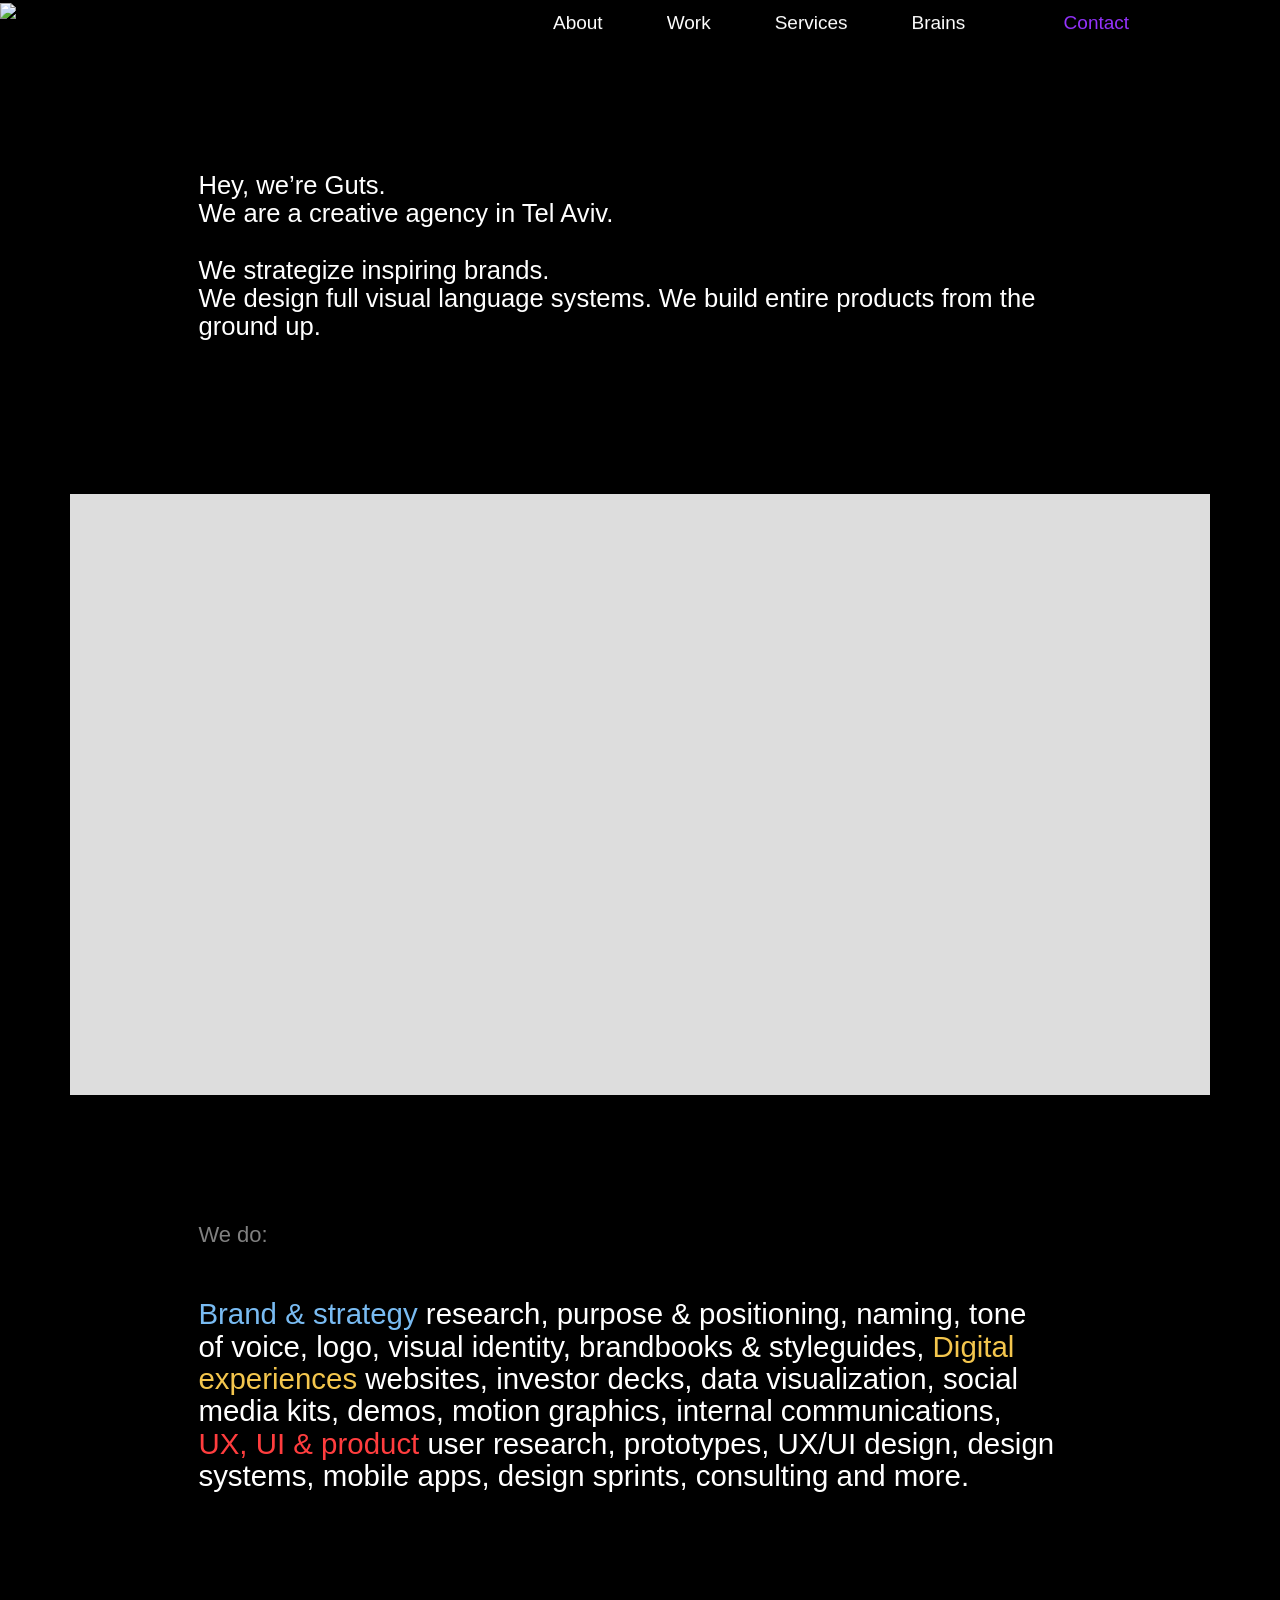
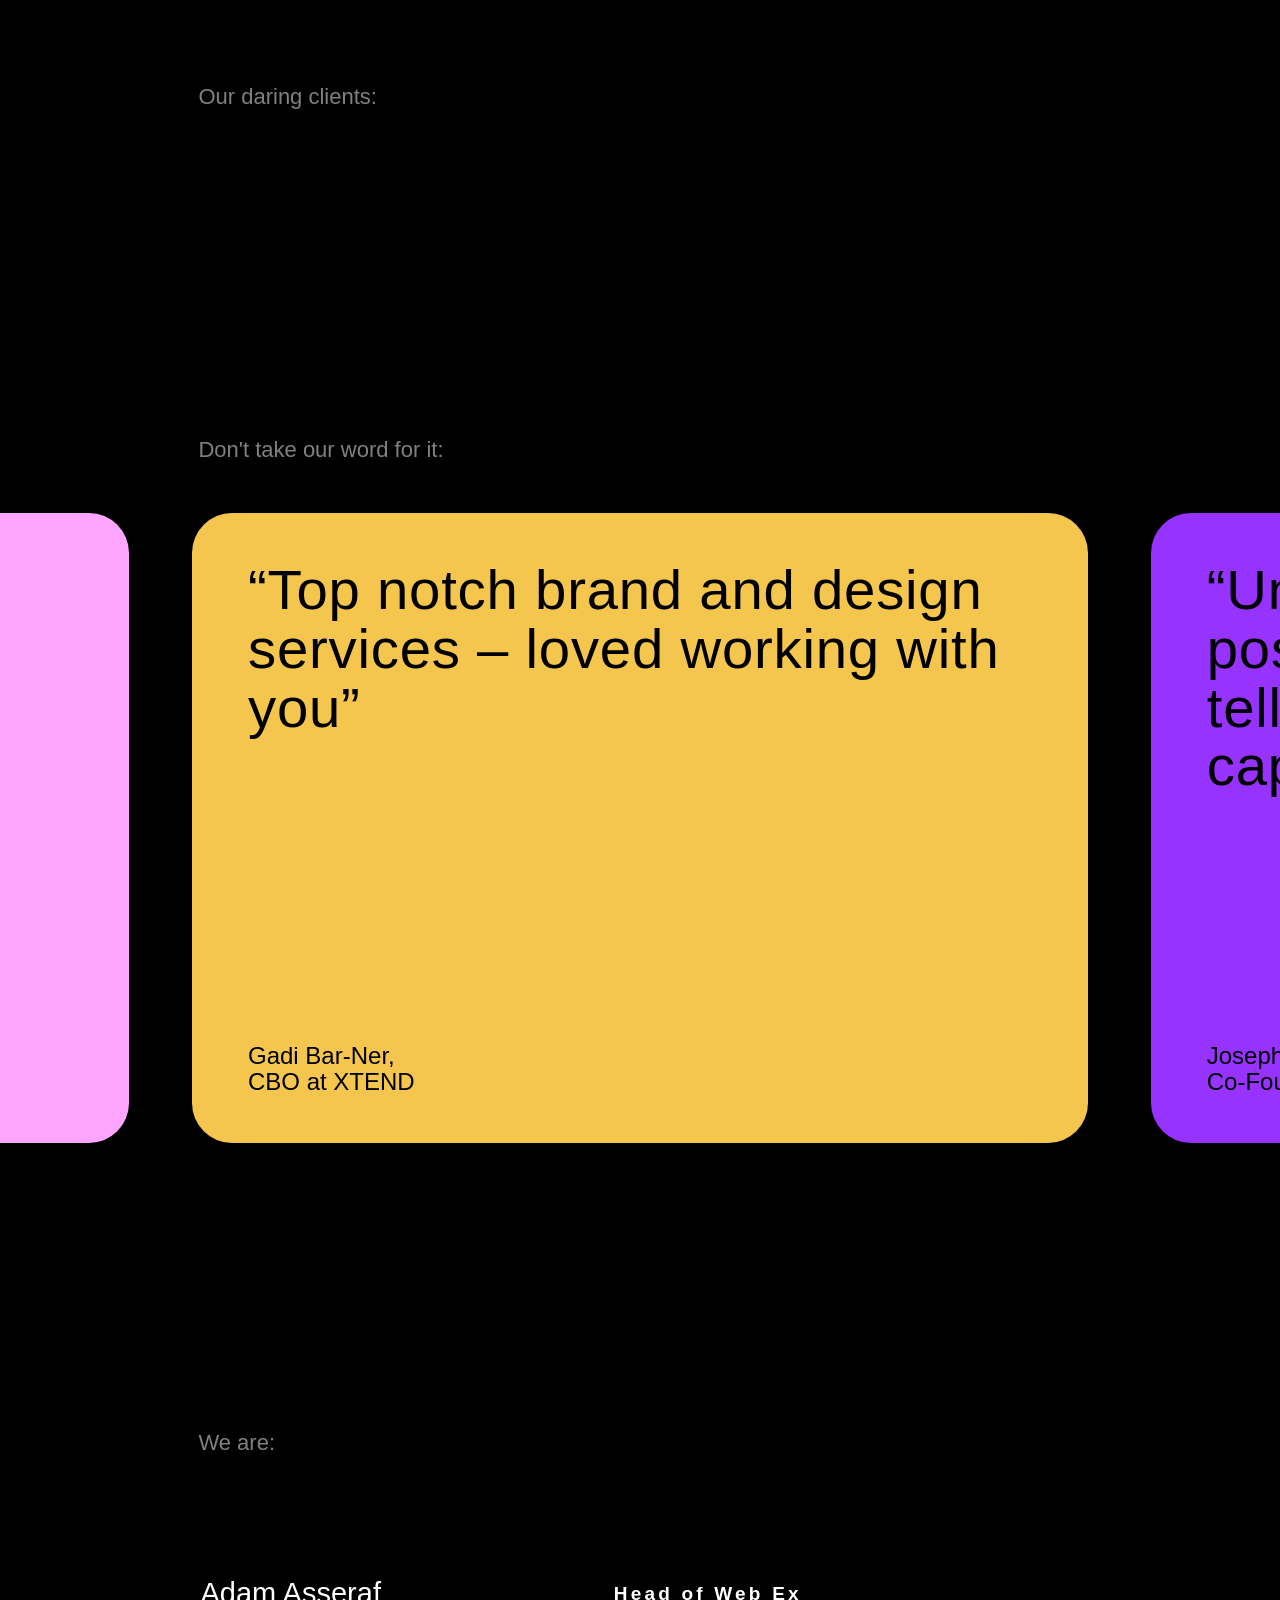
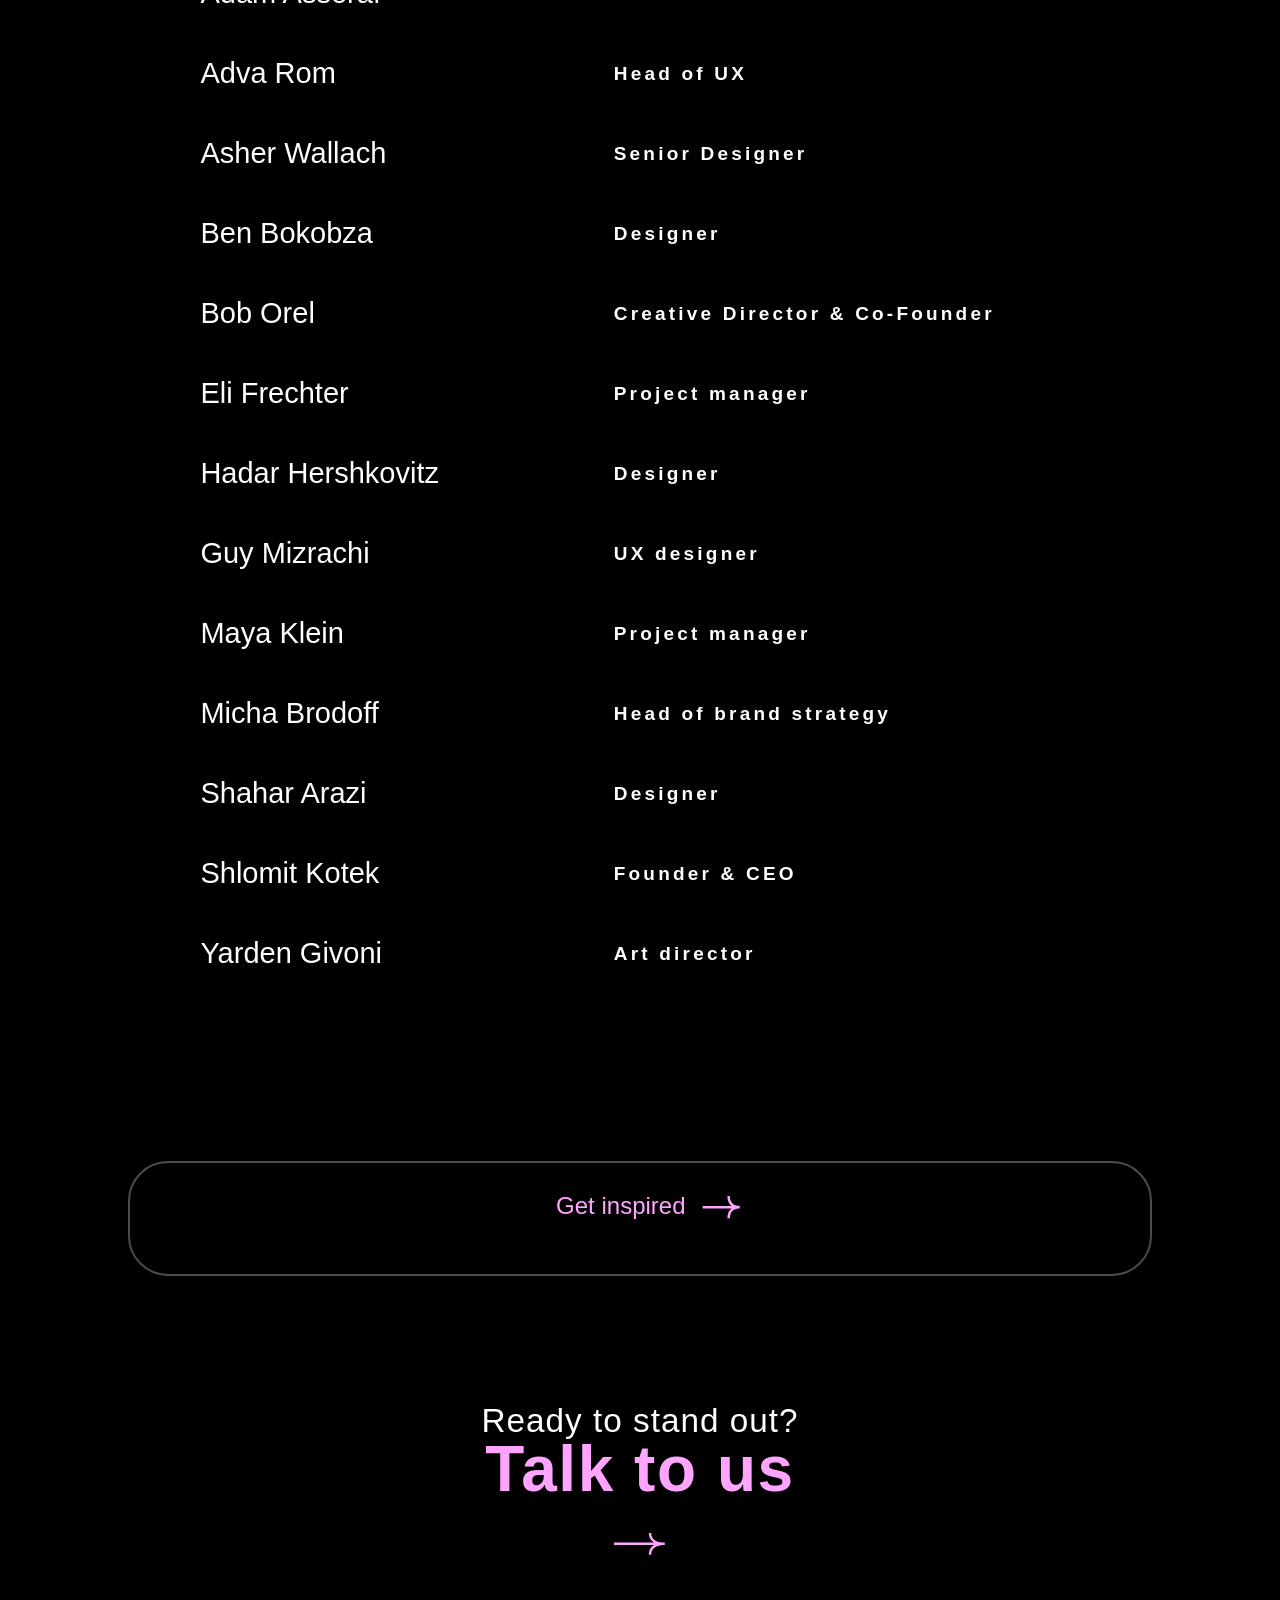
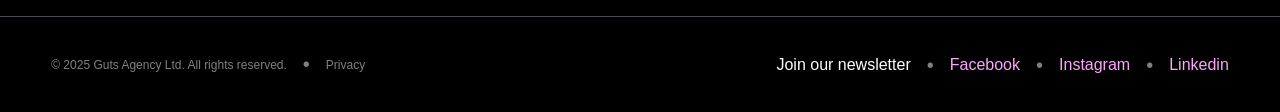
==== about.html @ 6144b33c "أضفت ملفات HTML و CSS و JS الأساسية للموقع" ====
<!DOCTYPE html>
<html data-wf-domain="www.guts.agency" data-wf-page="63ac3777ce1c7d74a1efc316" data-wf-site="6285e77eaf03d3b5e63ee110">

<head>
  <meta charset="utf-8" />
  <title>Guts Agency | Our branding &amp; product skills</title>
  <meta
    content="Guts Agency was founded by Shlomit Kotek &amp; Bob Orel. We do brand strategy, visual identity, graphic design, UX/UI, websites, investor decks, naming, logos, and more."
    name="description" />
  <meta content="Guts Agency | Our branding &amp; product skills" property="og:title" />
  <meta
    content="Guts Agency was founded by Shlomit Kotek &amp; Bob Orel. We do brand strategy, visual identity, graphic design, UX/UI, websites, investor decks, naming, logos, and more."
    property="og:description" />
  <meta content="Guts Agency | Our branding &amp; product skills" property="twitter:title" />
  <meta
    content="Guts Agency was founded by Shlomit Kotek &amp; Bob Orel. We do brand strategy, visual identity, graphic design, UX/UI, websites, investor decks, naming, logos, and more."
    property="twitter:description" />
  <meta property="og:type" content="website" />
  <meta content="summary_large_image" name="twitter:card" />
  <meta content="width=device-width, initial-scale=1" name="viewport" />
  <meta content="google-site-verification=HWVooDRcCNXspdH5aUqvcR4MSFHI0IQrtNhfMqhxkMk"
    name="google-site-verification" />
  <meta content="Webflow" name="generator" />
  <link href="assets/css/guts-agency.webflow.shared.c053893ec.css" rel="stylesheet" type="text/css" />
  <style>
    @media (min-width:992px) {
      html.w-mod-js:not(.w-mod-ix) [data-w-id="b64f67e8-8aef-bf78-3782-2af81ff09d81"] {
        opacity: 0;
      }

      html.w-mod-js:not(.w-mod-ix) [data-w-id="0bf44923-1ff8-caad-f2f1-6db0cecbb266"] {
        opacity: 0;
      }

      html.w-mod-js:not(.w-mod-ix) [data-w-id="3a21d0fc-ad48-50e2-5a0d-b1d0a81582a9"] {
        opacity: 0;
      }

      html.w-mod-js:not(.w-mod-ix) [data-w-id="e46388bc-1ee9-0a05-a7a6-4488084aff33"] {
        opacity: 0;
      }

      html.w-mod-js:not(.w-mod-ix) [data-w-id="7fff1606-9bbc-39aa-837b-bcf417070d50"] {
        opacity: 0;
      }

      html.w-mod-js:not(.w-mod-ix) [data-w-id="39eaf38e-c554-7699-cbc5-e29e7febc428"] {
        opacity: 0;
      }

      html.w-mod-js:not(.w-mod-ix) [data-w-id="0399915d-8389-1ffd-1cc5-a1ac66d5bed4"] {
        opacity: 0;
      }

      html.w-mod-js:not(.w-mod-ix) [data-w-id="005531f6-ee7d-a9e7-7387-6016adc3a499"] {
        opacity: 0;
      }

      html.w-mod-js:not(.w-mod-ix) [data-w-id="b507262d-a40e-bea7-a5b6-62deecb4f7c1"] {
        opacity: 0;
      }

      html.w-mod-js:not(.w-mod-ix) [data-w-id="c55a33fe-8b2d-8f51-46c6-23073caecb16"] {
        opacity: 0;
      }

      html.w-mod-js:not(.w-mod-ix) [data-w-id="e6cc1389-200b-cc03-6739-4efbc44b625b"] {
        opacity: 0;
      }

      html.w-mod-js:not(.w-mod-ix) [data-w-id="3c751ea6-8a34-a8c4-77f3-f1d4c0cd2911"] {
        opacity: 0;
      }

      html.w-mod-js:not(.w-mod-ix) [data-w-id="a7bf57be-82d5-8c9f-0efe-fd66128d5d68"] {
        opacity: 0;
      }
    }
  </style>
  <script
    type="text/javascript">!function (o, c) { var n = c.documentElement, t = " w-mod-"; n.className += t + "js", ("ontouchstart" in o || o.DocumentTouch && c instanceof DocumentTouch) && (n.className += t + "touch") }(window, document);</script>
  <link href="assets/images/png/629928ba2c8aa362a0d4c4de_Frame%204809543032.png" rel="shortcut icon"
    type="image/x-icon" />
  <link href="assets/images/png/629928bcb7e9b66288d59b13_Frame%2048095430256.png" rel="apple-touch-icon" />
  <script async="" src="https://www.googletagmanager.com/gtag/js?id=G-NE42C6LB3F"></script>
  <script
    type="text/javascript">window.dataLayer = window.dataLayer || []; function gtag() { dataLayer.push(arguments); } gtag('js', new Date()); gtag('config', 'G-NE42C6LB3F', { 'anonymize_ip': false });</script>
  <script>(function (w, d, s, l, i) {
      w[l] = w[l] || []; w[l].push({
        'gtm.start':
          new Date().getTime(), event: 'gtm.js'
      }); var f = d.getElementsByTagName(s)[0],
        j = d.createElement(s), dl = l != 'dataLayer' ? '&l=' + l : ''; j.async = true; j.src =
          'https://www.googletagmanager.com/gtm.js?id=' + i + dl; f.parentNode.insertBefore(j, f);
    })(window, document, 'script', 'dataLayer', 'GTM-M6JZJZ2');</script>

  <meta name="facebook-domain-verification" content="a6b3c4kss7ytkvg7rxqf8xr270u40v" />

  <script async src="assets/js/fs-cc.js"></script>

  <style>
    /*width*/
    ::-webkit-scrollbar {
      width: 8px;
    }

    /*track*/
    ::-webkit-scrollbar-track {
      background: rgba(73, 75, 82);
    }

    /*thumb*/
    ::-webkit-scrollbar-thumb {
      background: rgb(128, 128, 128);
      border-radius: 25px;
    }
  </style>

  <img src="https://tracker.metricool.com/c3po2bfb.png?hash=43a7fb3f781660a9ca2c0568c148676b" />

  <meta name="google-site-verification" content="YXSY5AWu3lW11X3FQweHPdbFUGj7ex2582zAkmVRCrk" />
</head>

<body class="body-2">
  <div class="hide w-embed">
    <style>
      body {
        -webkit-font-smoothing: antialiased;
        -moz-font-smoothing: antialiased;
        -o-font-smoothing: antialiased;
      }
    </style>
  </div>
  <div data-w-id="6bc909d9-6e17-620f-d568-b06667c94bac" class="cursor_readless"></div>
  <div data-w-id="cb770575-bc31-ef26-3c75-870fe4ac4574" class="cursor_readmore"></div>

  <div id="header"></div>

  <div class="section-6">
    <h1 class="text-block-10">Hey, we’re Guts. <br />We are a creative agency in Tel Aviv.<br /><br />We strategize
      inspiring brands.<br />We design full visual language systems. We build entire products from the ground up.</h1>
  </div>
  <div class="section-7">
    <div class="lottie-animation-2" data-w-id="0862d80a-aa64-8309-c04c-88c942d1c23a" data-animation-type="lottie"
      data-src="https://cdn.prod.website-files.com/6285e77eaf03d3b5e63ee110/6288e65a5d3beedf71b143f0_Us%20hero%20v2.json"
      data-loop="1" data-direction="1" data-autoplay="1" data-is-ix2-target="0" data-renderer="svg"
      data-default-duration="12.833333333333334" data-duration="0"></div>
    <div class="lottie-animation-2-mobile" data-w-id="a2ad501a-578c-ff97-3d15-799a4c4a8576" data-animation-type="lottie"
      data-src="https://cdn.prod.website-files.com/6285e77eaf03d3b5e63ee110/62fc9ca8003ceb3a32da42bf_Us%20hero%20Mobile.json"
      data-loop="1" data-direction="1" data-autoplay="1" data-is-ix2-target="0" data-renderer="svg"
      data-default-duration="12.833333333333334" data-duration="0"></div>
  </div>
  <div class="us-gallery">
    <div data-delay="2500" data-animation="cross" class="about_slider w-slider" data-autoplay="true" data-easing="ease"
      data-hide-arrows="false" data-disable-swipe="false" data-autoplay-limit="0" data-nav-spacing="0"
      data-duration="800" data-infinite="true">
      <div class="w-slider-mask">
        <div class="slide-1 w-slide"></div>
        <div class="slide w-slide"></div>
        <div class="slide-2 w-slide"></div>
        <div class="slide-3 w-slide"></div>
        <div class="slide-4 w-slide"></div>
        <div class="slide-5 w-slide"></div>
        <div class="slide-6 w-slide"></div>
        <div class="slide-7 w-slide"></div>
        <div class="slide-8 w-slide"></div>
        <div class="slide-9 w-slide"></div>
        <div class="slide-1-2 w-slide"></div>
      </div>
      <div class="left-arrow w-slider-arrow-left">
        <div class="w-icon-slider-left"></div>
      </div>
      <div class="right-arrow w-slider-arrow-right">
        <div class="w-icon-slider-right"></div>
      </div>
      <div class="slide-nav w-slider-nav"></div>
    </div>
  </div>
  <div class="section-9">
    <div class="text-block-11 we-do">We do:</div>
    <div class="text-block-12"><span class="text-span-6">Brand &amp; strategy</span> research, purpose &amp;
      positioning, naming, tone of voice, logo, visual identity, brandbooks &amp; styleguides, <span
        class="text-span-7">Digital experiences</span> websites, investor decks, data visualization, social media kits,
      demos, motion graphics, internal communications, <span class="text-span-8">UX, UI &amp; product</span> user
      research, prototypes, UX/UI design, design systems, mobile apps, design sprints, consulting and more.</div>
  </div>
  <div class="logo-wall">
    <div class="text-block-11">Our daring clients:</div>
    <div class="w-layout-grid logo-grid-desktop"><img src="assets/images/png/6288f0d238db65486b061079_Partners01.png"
        loading="lazy" id="w-node-_17725ab3-5ac1-7e68-707a-339677dcbb3e-a1efc316" alt="" /><img
        src="assets/images/png/6288f0d2dc0f4b62f6658e78_Partners22.png" loading="lazy"
        id="w-node-cf0a4e6c-face-eec2-2880-5d7bee37dd81-a1efc316" alt="" /><img
        src="assets/images/png/6288f0d2ede95014460a0329_Partners04.png" loading="lazy"
        id="w-node-_683f87a7-733e-68e6-f2df-f2214a96930e-a1efc316" alt="" /><img
        src="assets/images/png/6288f0d266773e82db6a1e17_Partners02.png" loading="lazy"
        id="w-node-_142196ae-5d5e-81ec-06ba-9791b38915d7-a1efc316" alt="" /><img
        src="assets/images/png/6288f01e56b75cfe8b70df86_Partners24.png" loading="lazy"
        id="w-node-_44bab624-fb62-3685-ffba-e7ee4606179b-a1efc316" alt="" /><img
        src="assets/images/png/6288f0d12706b44c53598857_Partners07.png" loading="lazy"
        id="w-node-eec4fd64-bc6d-6e4a-cb16-8e22e5490cda-a1efc316" alt="" /><img
        src="assets/images/png/6288f0d256b75c3ad170e032_Partners08.png" loading="lazy"
        id="w-node-b50ea807-1d02-17c4-37c5-5c32716422ff-a1efc316" alt="" /><img
        src="assets/images/svg/65647f0e3c4ee70cb37757d0_Partners23.svg" loading="lazy"
        id="w-node-_6c04c0fb-25c1-bb76-ca45-f32daa9294fd-a1efc316" alt="" /><img
        src="assets/images/svg/65647f0ed276028e86fa204e_Partners15.svg" loading="lazy"
        id="w-node-_7df1ae5e-d72a-200d-57b8-f905b01caa05-a1efc316" alt="" /><img
        src="assets/images/svg/65647f0e23478cb69e0ca791_Partners11.svg" loading="lazy"
        id="w-node-_3e93596f-e6cd-fe5c-8e61-0b188858bdb9-a1efc316" alt="" /><img
        src="assets/images/svg/65647f0e113f2e88f620f09b_Partners16.svg" loading="lazy"
        id="w-node-e8b1b82a-cb7f-bc3d-74e6-a913bfbe40e1-a1efc316" alt="" /><img
        src="assets/images/svg/65647f0ebe1da87c74a68440_Partners06.svg" loading="lazy"
        id="w-node-a75bc346-3d4d-b62f-6f1f-29228f2fc345-a1efc316" alt="" /><img
        src="assets/images/svg/65647f0e553c593d2e04a526_Partners06-1.svg" loading="lazy"
        id="w-node-_0b04875f-99ce-4bae-a514-893db4cbed30-a1efc316" alt="" /><img
        src="assets/images/png/6288f0d1dc0f4b1fec658e77_Partners10.png" loading="lazy"
        id="w-node-_0dfbfbb0-7e6a-50e9-853e-6c7601dcb80c-a1efc316" alt="" /><img
        src="assets/images/svg/65647f0fb716870bc4a13a59_Partners21.svg" loading="lazy"
        id="w-node-_57a2dd02-dfde-5bfe-e398-44d2a8104dc9-a1efc316" alt="" /><img
        src="assets/images/svg/65647f0e9620b3101babe75a_Partners16-1.svg" loading="lazy"
        id="w-node-e93f46ea-53fa-da98-142a-e0675e248533-a1efc316" alt="" /><img
        src="assets/images/svg/65647f0eb0c6e116e7a93ab0_Partners23-1.svg" loading="lazy"
        id="w-node-e54a229e-b46f-598b-953d-c50d930a1ac1-a1efc316" alt="" /><img
        src="assets/images/png/6288f0d218a34758cebe0b5a_Partners13.png" loading="lazy"
        id="w-node-b66b0825-4d9d-b486-c144-70ef7212e9e5-a1efc316" alt="" /><img
        src="assets/images/svg/65647f0ea087eff629eec3a9_Partners10.svg" loading="lazy"
        id="w-node-_85a7a5d8-f507-a42e-b2b9-b5e35577f6da-a1efc316" alt="" /><img
        src="assets/images/svg/65647f0e99c028b7a88feca1_Partners21-1.svg" loading="lazy"
        id="w-node-_889b4a1e-5748-8f05-f25e-a0f104e9219f-a1efc316" alt="" /></div>
    <div class="w-layout-grid logo-grid-mobile"><img src="assets/images/png/6288f0d238db65486b061079_Partners01.png"
        loading="lazy" id="w-node-_5b2daa90-159f-df9d-f426-e9f449b20eaa-a1efc316" alt="" /><img
        src="assets/images/png/6288f0d2dc0f4b62f6658e78_Partners22.png" loading="lazy"
        id="w-node-_1d0d2ff0-2941-111b-f75c-9982e9018188-a1efc316" alt="" /><img
        src="assets/images/png/6288f0d2ede95014460a0329_Partners04.png" loading="lazy"
        id="w-node-b30c5eba-f46b-7951-cc48-92989e523853-a1efc316" alt="" /><img
        src="assets/images/png/6288f0d12706b44c53598857_Partners07.png" loading="lazy"
        id="w-node-_21ce666f-3e78-7c46-0b56-f4f2d772b913-a1efc316" alt="" /><img
        src="assets/images/png/6288f01e56b75cfe8b70df86_Partners24.png" loading="lazy"
        id="w-node-_21656666-3f35-1de5-be37-110958ff280e-a1efc316" alt="" /><img
        src="assets/images/png/6288f0d266773e82db6a1e17_Partners02.png" loading="lazy"
        id="w-node-f667615c-c32f-78e8-ddba-3e07570129f5-a1efc316" alt="" /><img
        src="assets/images/png/6288f0d1136f61ceb599ec15_Partners03.png" loading="lazy"
        id="w-node-_8c3ecbce-9004-5d43-e663-5fa2674387f5-a1efc316" alt="" /><img
        src="assets/images/png/6288f0d25d3bee139cb1796e_Partners17.png" loading="lazy"
        id="w-node-_856ac974-bd9f-5225-f5f1-c7d7de154611-a1efc316" alt="" /><img
        src="assets/images/png/6288f0d26c73c833427a8c67_Partners12.png" loading="lazy"
        id="w-node-_32c24585-dbb0-0e8c-033e-4ffbf2e92b2b-a1efc316" alt="" /><img
        src="assets/images/png/6288f0d266773e5c1c6a1e19_Partners25.png" loading="lazy"
        id="w-node-_41813844-ddf9-fccc-d950-9e170527b2c0-a1efc316" alt="" /><img
        src="assets/images/png/6288f0d256b75c3ad170e032_Partners08.png" loading="lazy"
        id="w-node-e186e066-2fa4-e709-f193-c62de1ef6a0c-a1efc316" alt="" /><img
        src="assets/images/png/6288f0d27f4f999b090eaa07_Partners05.png" loading="lazy"
        id="w-node-_4a53c330-ec6f-ce16-da3e-464e6c89cffc-a1efc316" alt="" /><img
        src="assets/images/png/6288f0d218a34758cebe0b5a_Partners13.png" loading="lazy"
        id="w-node-_0cf506d4-62a5-abcc-20ec-0a98eddbf2c9-a1efc316" alt="" /><img
        src="assets/images/png/6288f0d1dc0f4b1fec658e77_Partners10.png" loading="lazy"
        id="w-node-_34ddef7b-70ff-1613-3b54-a152640b750b-a1efc316" alt="" /><img
        src="assets/images/png/6288f0d266773e9aa36a1e18_Partners15.png" loading="lazy"
        id="w-node-_62ff09cf-aed1-cdd9-bc93-ff5897d0e768-a1efc316" alt="" /><img
        src="assets/images/png/6288f0d282360f588315fe0e_Partners16.png" loading="lazy" alt=""
        id="w-node-_0a9bfc9e-7855-e188-3d24-4eae9b1ffc69-a1efc316" /><img
        src="assets/images/png/6288f0d17899741810e83ca7_Partners06.png" loading="lazy"
        id="w-node-_55546d69-7feb-67b4-0b0a-cc461c6b5e0c-a1efc316" alt="" /><img
        src="assets/images/png/6288f0d26c73c837a37a8c69_Partners23.png" loading="lazy"
        id="w-node-d3c593ad-3dbf-cbc2-c558-91621546066b-a1efc316" alt="" /><img
        src="assets/images/png/6288f0d1521f0366f6f4753a_Partners11.png" loading="lazy"
        id="w-node-b164feab-8656-d029-a1e8-d099effa231b-a1efc316" alt="" /><img
        src="assets/images/png/6288f0d206854d351b2f35ad_Partners21.png" loading="lazy"
        id="w-node-_1d07019a-9da4-81e9-8e24-e4a1ea9a10fe-a1efc316" alt="" /><img
        src="assets/images/png/62fce0ca07590e500f509902_predicta%20med.png" loading="lazy"
        id="w-node-f8bcd81a-9f46-619a-334e-f082347de2c9-a1efc316" alt="" /></div>
  </div>
  <div class="testimonials-section">
    <div class="text-block-11 testimonials">Don&#x27;t take our word for it:</div>
    <div data-delay="4000" data-animation="slide" class="testimonial-slider w-slider" data-autoplay="true"
      data-easing="ease" data-hide-arrows="false" data-disable-swipe="false" data-autoplay-limit="0"
      data-nav-spacing="3" data-duration="500" data-infinite="true">
      <div class="testimonials-mask w-slider-mask">
        <div class="testimony-new w-slide">
          <div class="testimon-div yellow">
            <div class="extra-tab">
              <div class="testim-top-div">
                <div class="dont-take-our-word-for-it new">Don&#x27;t take our word for it:</div>
                <div class="quote-large new">“Super professional<br />and creative, but also <br />great people that are
                  fun<br />to work with!”</div>
                <div class="quote-small new w-container">
                  <div class="testimonal-small-title new">“Super professional and creative, but also great people that
                    are fun to work with!”</div>
                  <div class="testimonial-text new">“Our marketing materials didn’t reflect our mission and vision, and
                    our language wasn’t unique. Guts cracked our story, made it inspiring, and built our deck, website,
                    and brochure from the ground up. This boosted our brand recognition, and attracted investors and
                    prospects. Love you guys :)”</div>
                </div>
              </div>
              <div class="quote-client-name new">Shlomit Steinberg-Koch, <br />Co-Founder &amp; CEO at Predicta Med
              </div>
            </div>
            <div class="testim-top-div">
              <div class="dont-take-our-word-for-it new">Don&#x27;t take our word for it:</div>
              <div data-w-id="6fd6ba70-0dac-8ced-0089-94a9ffa5c224" class="quote-large new">“Top notch brand and design
                services – loved working with you”<br />‍</div>
              <div id="Read-more" data-w-id="6fd6ba70-0dac-8ced-0089-94a9ffa5c22c" class="quote-small new w-container">
                <div class="testimonal-small-title new">“Top notch brand and design services – loved working with you”
                </div>
                <div class="testimonial-text new">“When we came to Guts, our website, brand, and design were outdated.
                  Guts gave us 360 degree service, with unmatched dedication, talent, and execution. Since our
                  partnership, we’ve gotten great responses about the look and feel of our new website. Thanks Guts!”
                </div>
              </div>
            </div>
            <div class="quote-client-name new">Gadi Bar-Ner,<br />CBO at XTEND</div>
          </div>
        </div>
        <div class="testimony-new w-slide">
          <div class="testimon-div purple">
            <div class="testim-top-div">
              <div class="dont-take-our-word-for-it new">Don&#x27;t take our word for it:</div>
              <div class="quote-large new">“Unmatched creativity and positive attitude – Guts can tell your story in a
                visually captivating &amp; engaging way”</div>
              <div class="quote-small new w-container">
                <div class="testimonal-small-title new">“Unmatched creativity and positive attitude – Guts can tell your
                  story in a visually captivating &amp; engaging way”</div>
                <div class="testimonial-text new">“The team at guts has unmatched creativity and a positive attitude.
                  Our new website captures the attention of our target audience, and I highly recommend Guts to my
                  friends and colleagues.”</div>
              </div>
            </div>
            <div class="quote-client-name new">Joseph Nathan,<br />Co-Founder of ForSight Robotics</div>
          </div>
        </div>
        <div class="testimony-new w-slide">
          <div class="testimon-div teal">
            <div class="testim-top-div">
              <div class="dont-take-our-word-for-it new">Don&#x27;t take our word for it:</div>
              <div class="quote-large new">“My number 1 go-to for<br />all things UX/UI”<br /><br />‍</div>
              <div class="quote-small new w-container">
                <div class="testimonal-small-title new">“My number 1 go-to for all things UX/UI”</div>
                <div class="testimonial-text new">“Guts did it all. They worked with us to understand our customers’
                  behavior, needs, and pain. From there, they built an amazing design system for us, and a simplified
                  and clear story. They’re my number 1 go-to for all things UX/UI! We had to do some quick changes, but
                  Adam at Guts turned it around the day before his wedding. That’s commitment.”</div>
              </div>
            </div>
            <div class="quote-client-name new">Hagar Goldberg, <br />Product manager at Nanox Vision</div>
          </div>
        </div>
        <div class="testimony-new w-slide">
          <div class="testimon-div red">
            <div class="testim-top-div">
              <div class="dont-take-our-word-for-it new">Don&#x27;t take our word for it:</div>
              <div class="quote-large new">“In the heat of battle,<br />Guts is the kind of partner<br />you want in the
                trenches”<br />‍</div>
              <div class="quote-small new w-container">
                <div class="testimonal-small-title new">“In the heat of battle, Guts is the kind of partner you want in
                  the trenches”</div>
                <div class="testimonial-text new">&quot;Great team that took command of the project. Worked hard under
                  pressure, through difficult conditions that changed by the hour.&quot;</div>
              </div>
            </div>
            <div class="quote-client-name new">Issac Versano, <br />Head of Product Division at SpearUAV</div>
          </div>
        </div>
        <div class="testimony-new w-slide">
          <div class="testimon-div yellow">
            <div class="testim-top-div">
              <div class="dont-take-our-word-for-it new">Don&#x27;t take our word for it:</div>
              <div class="quote-large new">“There&#x27;s no dedication, professionalism, soul, and sharpness combined
                like this team”</div>
              <div class="quote-small new w-container">
                <div class="testimonal-small-title new">“There&#x27;s no dedication, professionalism, soul, and
                  sharpness combined like this team”</div>
                <div class="testimonial-text new">&quot;Guts worked with us to tell Zikaron Basalon’s story pro bono,
                  but we&#x27;ve always been treated like regular, paying customers. Every encounter and each
                  conversation sharpens and teaches. And they are generous and kind and professional. You can speak
                  honestly with them – a real, brave partnership. As a result, Zikaron Basalon has become the second
                  name for Holocaust Rememberance Day and is one of the most significant activities to mark it.”</div>
              </div>
            </div>
            <div class="quote-client-name new">Adi Altschuler, <br />Social Entrepreneur &amp; Founder of Zikaron
              Basalon</div>
          </div>
        </div>
        <div class="testimony-new w-slide">
          <div class="testimon-div green">
            <div class="testim-top-div">
              <div class="dont-take-our-word-for-it new">Don&#x27;t take our word for it:</div>
              <div class="quote-large new">“Give my number to anyone who&#x27;s unsure…<br />I love you guys”<br />‍
              </div>
              <div class="quote-small new w-container">
                <div class="testimonal-small-title new">“Give my number to anyone who&#x27;s unsure… <br />I love you
                  guys”</div>
                <div class="testimonial-text new">“Guts is a team of champions! Top-class professionals in strategic
                  thinking, storytelling, and visual communication. Guts helped the senior management and I tell our
                  company story in a fascinating, precise, and bold way, and created a super interesting presentation
                  that wowed everyone in the audience.”</div>
              </div>
            </div>
            <div class="quote-client-name new">Sarit Weiss,<br />Spokesperson at Discount Bank</div>
          </div>
        </div>
        <div class="testimony-new w-slide">
          <div class="testimon-div teal">
            <div class="testim-top-div">
              <div class="dont-take-our-word-for-it new">Don&#x27;t take our word for it:</div>
              <div class="quote-large new">“Excellent results,<br />project after project”<br /><br />‍</div>
              <div class="quote-small new w-container">
                <div class="testimonal-small-title new">“Excellent results, project after project”</div>
                <div class="testimonial-text new">“The people at Guts are professional giants. They’re 100% dedicated to
                  their client company&#x27;s goals, and project after project, they bring excellent results.”</div>
              </div>
            </div>
            <div class="quote-client-name new">Shai Goldberg,<br />CEO at FMR</div>
          </div>
        </div>
        <div class="testimony-new w-slide">
          <div class="testimon-div pink">
            <div class="extra-tab last">
              <div class="testim-top-div">
                <div class="dont-take-our-word-for-it new">Don&#x27;t take our word for it:</div>
                <div class="quote-large new">“Top notch brand and design services – loved working with you”<br />‍</div>
                <div id="Read-more" class="quote-small new w-container">
                  <div class="testimonal-small-title new">“Top notch brand and design services – loved working with you”
                  </div>
                  <div class="testimonial-text new">“When we came to Guts, our website, brand, and design were outdated.
                    Guts gave us 360 degree service, with unmatched dedication, talent, and execution. Since our
                    partnership, we’ve gotten great responses about the look and feel of our new website. Thanks Guts!”
                  </div>
                </div>
              </div>
              <div class="quote-client-name new">Gadi Bar-Ner,<br />CBO at XTEND</div>
            </div>
            <div class="testim-top-div">
              <div class="dont-take-our-word-for-it new">Don&#x27;t take our word for it:</div>
              <div class="quote-large new">“Super professional<br />and creative, but also <br />great people that are
                fun<br />to work with!”</div>
              <div class="quote-small new w-container">
                <div class="testimonal-small-title new">“Super professional and creative, but also great people that are
                  fun to work with!”</div>
                <div class="testimonial-text new">“Our marketing materials didn’t reflect our mission and vision, and
                  our language wasn’t unique. Guts cracked our story, made it inspiring, and built our deck, website,
                  and brochure from the ground up. This boosted our brand recognition, and attracted investors and
                  prospects. Love you guys :)”</div>
              </div>
            </div>
            <div class="quote-client-name new">Shlomit Steinberg-Koch, <br />Co-Founder &amp; CEO at Predicta Med</div>
          </div>
        </div>
      </div>
      <div class="left-arrow-testim w-slider-arrow-left"><img
          src="assets/images/svg/63c3ff73a18db7c0130461a3_Arrow%20white%20left.svg" loading="lazy" alt=""
          class="image-74" /></div>
      <div class="right-arrow-testim w-slider-arrow-right"><img
          src="assets/images/svg/63c3ff73d3e27e620ea10573_Arrow%20white%20right.svg" loading="lazy" alt=""
          class="image-74" /></div>
      <div class="slide-nav-2 w-slider-nav w-round"></div>
    </div>
  </div>
  <div class="guts-team">
    <div class="text-block-11 team">We are:</div>
    <div class="all-team-memebrs w-container">
      <div data-w-id="b64f67e8-8aef-bf78-3782-2af81ff09d79" class="team-memebr w-row">
        <div class="column-10 w-col w-col-5 w-col-small-small-stack w-col-tiny-tiny-stack">
          <div class="text-block-15">Adam Asseraf</div>
        </div>
        <div class="column-11 w-col w-col-4 w-col-small-small-stack w-col-tiny-tiny-stack">
          <div class="text-block-16">Head of Web Ex</div>
        </div>
        <div class="w-col w-col-3 w-col-small-small-stack w-col-tiny-tiny-stack"><img
            src="assets/images/jpg/628911e0ef00fa09849c285b_Adam.jpg" loading="lazy"
            data-w-id="b64f67e8-8aef-bf78-3782-2af81ff09d81" sizes="100vw" alt="Adam Asseraf"
            srcset="assets/images/jpg/628911e0ef00fa09849c285b_Adam-p-500.jpeg 500w, assets/images/jpg/628911e0ef00fa09849c285b_Adam.jpg 760w"
            class="image-6" /></div>
      </div>
      <div data-w-id="0399915d-8389-1ffd-1cc5-a1ac66d5becc" class="team-memebr w-row">
        <div class="column-10 w-col w-col-5">
          <div class="text-block-15">Adva Rom</div>
        </div>
        <div class="column-11 w-col w-col-4">
          <div class="text-block-16">Head of UX</div>
        </div>
        <div class="w-col w-col-3"><img src="assets/images/jpg/628911e12cc6d521c92cac5b_Adva.jpg" loading="lazy"
            data-w-id="0399915d-8389-1ffd-1cc5-a1ac66d5bed4" sizes="100vw" alt=""
            srcset="assets/images/jpg/628911e12cc6d521c92cac5b_Adva-p-500.jpeg 500w, assets/images/jpg/628911e12cc6d521c92cac5b_Adva.jpg 760w"
            class="image-6" /></div>
      </div>
      <div data-w-id="39eaf38e-c554-7699-cbc5-e29e7febc420" class="team-memebr w-row">
        <div class="column-10 w-col w-col-5">
          <div class="text-block-15">Asher Wallach</div>
        </div>
        <div class="column-11 w-col w-col-4">
          <div class="text-block-16">Senior Designer</div>
        </div>
        <div class="w-col w-col-3"><img data-w-id="39eaf38e-c554-7699-cbc5-e29e7febc428" alt="" src="#"
            class="image-6" /></div>
      </div>
      <div data-w-id="a7bf57be-82d5-8c9f-0efe-fd66128d5d60" class="team-memebr w-row">
        <div class="column-10 w-col w-col-5">
          <div class="text-block-15">Ben Bokobza</div>
        </div>
        <div class="column-11 w-col w-col-4">
          <div class="text-block-16">Designer</div>
        </div>
        <div class="w-col w-col-3"></div>
      </div>
      <div data-w-id="7fff1606-9bbc-39aa-837b-bcf417070d48" class="team-memebr w-row">
        <div class="column-10 w-col w-col-5">
          <div class="text-block-15">Bob Orel</div>
        </div>
        <div class="column-11 w-col w-col-4">
          <div class="text-block-16">Creative Director &amp; Co-Founder</div>
        </div>
        <div class="w-col w-col-3"><img src="assets/images/jpg/62fd0a7f440f2d8aa07e88f4_bob%201.jpg" loading="lazy"
            width="380" data-w-id="7fff1606-9bbc-39aa-837b-bcf417070d50" alt=""
            srcset="assets/images/jpg/62fd0a7f440f2d8aa07e88f4_bob%201-p-500.jpg 500w, assets/images/jpg/62fd0a7f440f2d8aa07e88f4_bob%201.jpg 760w"
            sizes="(max-width: 767px) 100vw, 23vw" class="image-6" /></div>
      </div>
      <div data-w-id="c55a33fe-8b2d-8f51-46c6-23073caecb0e" class="team-memebr w-row">
        <div class="column-10 w-col w-col-5">
          <div class="text-block-15">Eli Frechter</div>
        </div>
        <div class="column-11 w-col w-col-4">
          <div class="text-block-16">Project manager</div>
        </div>
        <div class="w-col w-col-3"></div>
      </div>
      <div data-w-id="e46388bc-1ee9-0a05-a7a6-4488084aff2b" class="team-memebr w-row">
        <div class="column-10 w-col w-col-5">
          <div class="text-block-15">Hadar Hershkovitz</div>
        </div>
        <div class="column-11 w-col w-col-4">
          <div class="text-block-16">Designer</div>
        </div>
        <div class="w-col w-col-3"><img src="assets/images/jpg/62fd0a7f72b68da9e56d22a3_hadar%201.jpg" loading="lazy"
            sizes="100vw" data-w-id="e46388bc-1ee9-0a05-a7a6-4488084aff33" alt=""
            srcset="assets/images/jpg/62fd0a7f72b68da9e56d22a3_hadar%201-p-500.jpg 500w, assets/images/jpg/62fd0a7f72b68da9e56d22a3_hadar%201.jpg 760w"
            class="image-6" /></div>
      </div>
      <div data-w-id="e6cc1389-200b-cc03-6739-4efbc44b6253" class="team-memebr w-row">
        <div class="column-10 w-col w-col-5">
          <div class="text-block-15">Guy Mizrachi</div>
        </div>
        <div class="column-11 w-col w-col-4">
          <div class="text-block-16">UX designer</div>
        </div>
        <div class="w-col w-col-3"></div>
      </div>
      <div data-w-id="3a21d0fc-ad48-50e2-5a0d-b1d0a81582a1" class="team-memebr w-row">
        <div class="column-10 w-col w-col-5">
          <div class="text-block-15">Maya Klein</div>
        </div>
        <div class="column-11 w-col w-col-4">
          <div class="text-block-16">Project manager</div>
        </div>
        <div class="w-col w-col-3"></div>
      </div>
      <div data-w-id="b507262d-a40e-bea7-a5b6-62deecb4f7b9" class="team-memebr w-row">
        <div class="column-10 w-col w-col-5">
          <div class="text-block-15">Micha Brodoff</div>
        </div>
        <div class="column-11 w-col w-col-4">
          <div class="text-block-16">Head of brand strategy</div>
        </div>
        <div class="w-col w-col-3"><img src="assets/images/jpg/628911e0dc0f4b99216675f8_micha.jpg" loading="lazy"
            data-w-id="b507262d-a40e-bea7-a5b6-62deecb4f7c1" sizes="100vw" alt=""
            srcset="assets/images/jpg/628911e0dc0f4b99216675f8_micha-p-500.jpeg 500w, assets/images/jpg/628911e0dc0f4b99216675f8_micha.jpg 760w"
            class="image-6" /></div>
      </div>
      <div data-w-id="0bf44923-1ff8-caad-f2f1-6db0cecbb25e" class="team-memebr w-row">
        <div class="column-10 w-col w-col-5">
          <div class="text-block-15">Shahar Arazi</div>
        </div>
        <div class="column-11 w-col w-col-4">
          <div class="text-block-16">Designer</div>
        </div>
        <div class="w-col w-col-3"></div>
      </div>
      <div data-w-id="3c751ea6-8a34-a8c4-77f3-f1d4c0cd2909" class="team-memebr w-row">
        <div class="column-10 w-col w-col-5">
          <div class="text-block-15">Shlomit Kotek</div>
        </div>
        <div class="column-11 w-col w-col-4">
          <div class="text-block-16">Founder &amp; CEO</div>
        </div>
        <div class="w-col w-col-3"><img data-w-id="3c751ea6-8a34-a8c4-77f3-f1d4c0cd2911"
            sizes="(max-width: 767px) 100vw, 23vw" src="assets/images/png/63f23c62e1e2960d5d53d878_shlomit.png"
            srcset="assets/images/png/63f23c62e1e2960d5d53d878_shlomit-p-500.png 500w, assets/images/png/63f23c62e1e2960d5d53d878_shlomit.png 760w"
            alt="" class="image-6" /></div>
      </div>
      <div data-w-id="005531f6-ee7d-a9e7-7387-6016adc3a491" class="team-memebr w-row">
        <div class="column-10 w-col w-col-5">
          <div class="text-block-15">Yarden Givoni</div>
        </div>
        <div class="column-11 w-col w-col-4">
          <div class="text-block-16">Art director</div>
        </div>
        <div class="w-col w-col-3"><img src="assets/images/jpg/628911e0b4f98d586cab02a1_yarden.jpg" loading="lazy"
            data-w-id="005531f6-ee7d-a9e7-7387-6016adc3a499" sizes="100vw" alt=""
            srcset="assets/images/jpg/628911e0b4f98d586cab02a1_yarden-p-500.jpeg 500w, assets/images/jpg/628911e0b4f98d586cab02a1_yarden.jpg 760w"
            class="image-6" /></div>
      </div>
    </div>
  </div>
  <div class="brains-banner"><a data-w-id="5f05cfb1-c4cf-b97d-babe-549520d61600" href="brains.html"
      class="link-block-15 w-inline-block"><img src="assets/images/svg/63b6dd86aaac5824a1dee5ef_brains_hero2.svg"
        loading="lazy" alt="" class="image-76" />
      <div class="link-block-brains">
        <div class="text-block-53">Get inspired</div>
        <div class="html-embed-11 w-embed"><svg width="100%" height="auto" viewBox="0 0 31 18" fill="none"
            xmlns="http://www.w3.org/2000/svg">
            <path fill-rule="evenodd" clip-rule="evenodd"
              d="M25.151 11.5031C26.6749 10.3678 28.6764 10 30.5 10V8C28.6764 8 26.6749 7.63216 25.151 6.49686C23.681 5.40168 22.5 3.47579 22.5 0H20.5C20.5 3.90189 21.8313 6.4504 23.8239 8L0.5 8L0.5 10L23.8238 10C21.8313 11.5496 20.5 14.0981 20.5 18H22.5C22.5 14.5242 23.681 12.5983 25.151 11.5031Z"
              fill="currentColor" />
          </svg></div>
      </div>
    </a></div>
  <div class="lets-talk-section"><a href="contact.html" class="link-block-2 hide w-inline-block">
      <div class="columns-7 w-row">
        <div class="w-col w-col-10">
          <div class="text-block-7">Got guts? <span class="text-span-5">Get in touch</span></div>
        </div>
        <div class="w-col w-col-2"><img src="assets/images/svg/6286552828299427ac0701b1_Pink%20arrow.svg" loading="lazy"
            alt="" class="image-4" /></div>
      </div>
    </a><a href="contact.html" class="talk-to-us w-inline-block">
      <div><span class="text-span-56">Ready to stand out?</span>Talk to us</div>
      <div class="html-embed-10 w-embed"><svg width="100%" height="auto" viewBox="0 0 63 27" fill="none"
          xmlns="http://www.w3.org/2000/svg">
          <path fill-rule="evenodd" clip-rule="evenodd"
            d="M51.2278 17.1688C54.4175 15.423 58.5756 14.8507 62.3197 14.833C62.3799 14.8333 62.4398 14.8334 62.4996 14.8334V14.8326V14.832H62.5004V11.832H62.1747C58.4686 11.8004 54.3764 11.2205 51.2278 9.49725C49.6282 8.62178 48.3002 7.46697 47.3673 5.9589C46.4375 4.45581 45.8496 2.52052 45.8496 0H42.8496C42.8496 3.00797 43.5581 5.5036 44.816 7.53712C45.9593 9.38525 47.5144 10.7843 49.2684 11.832L0 11.832L0 14.832L49.2717 14.832C47.5163 15.88 45.96 17.2796 44.816 19.1289C43.5581 21.1624 42.8496 23.658 42.8496 26.666H45.8496C45.8496 24.1455 46.4375 22.2102 47.3673 20.7071C48.3002 19.199 49.6282 18.0442 51.2278 17.1688Z"
            fill="currentColor" />
        </svg></div>
    </a></div>

  <div id="footer"></div>

  <script src="assets/js/loader.js"></script>


  <style>
    .cursor_readmore {
      pointer-events: none;
    }

    .cursor_readless {
      pointer-events: none;
    }
  </style>

  <style>
    .about_slider {
      pointer-events: none;
    }
  </style>

</body>

</html>
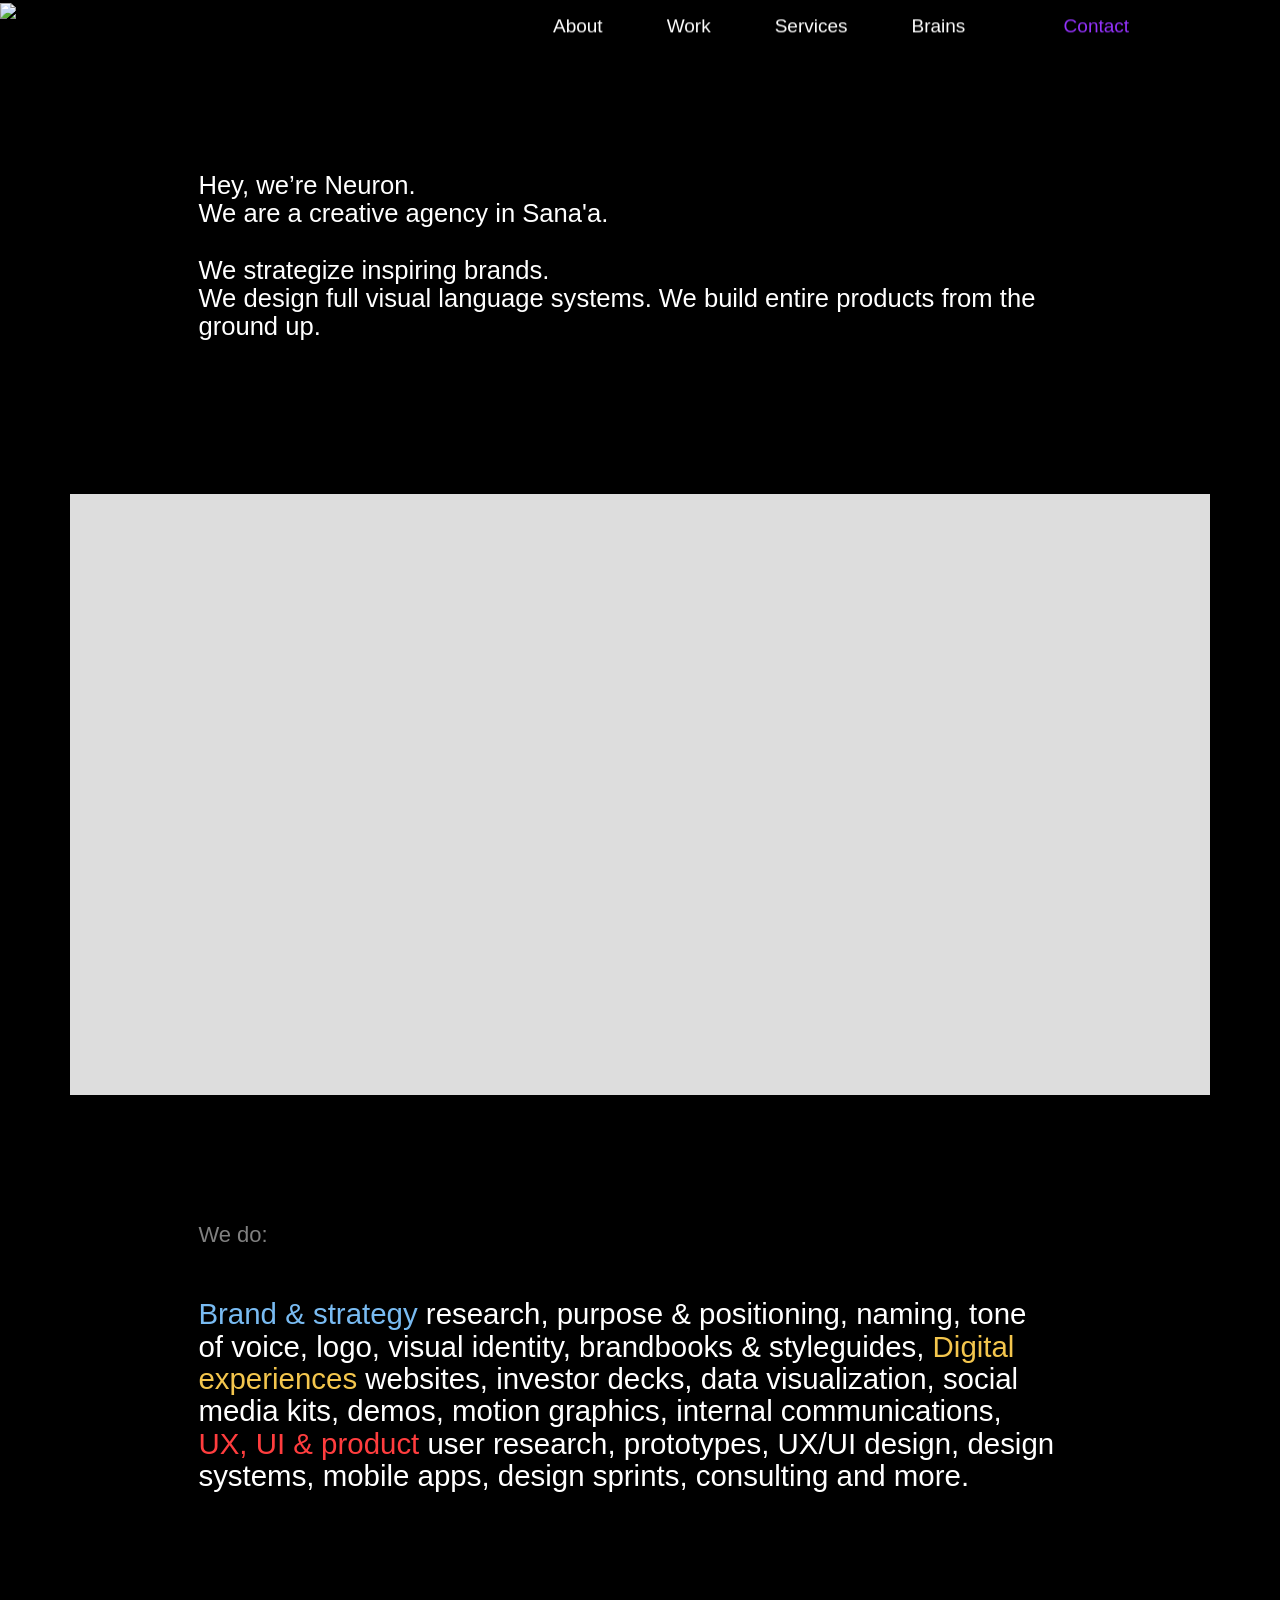
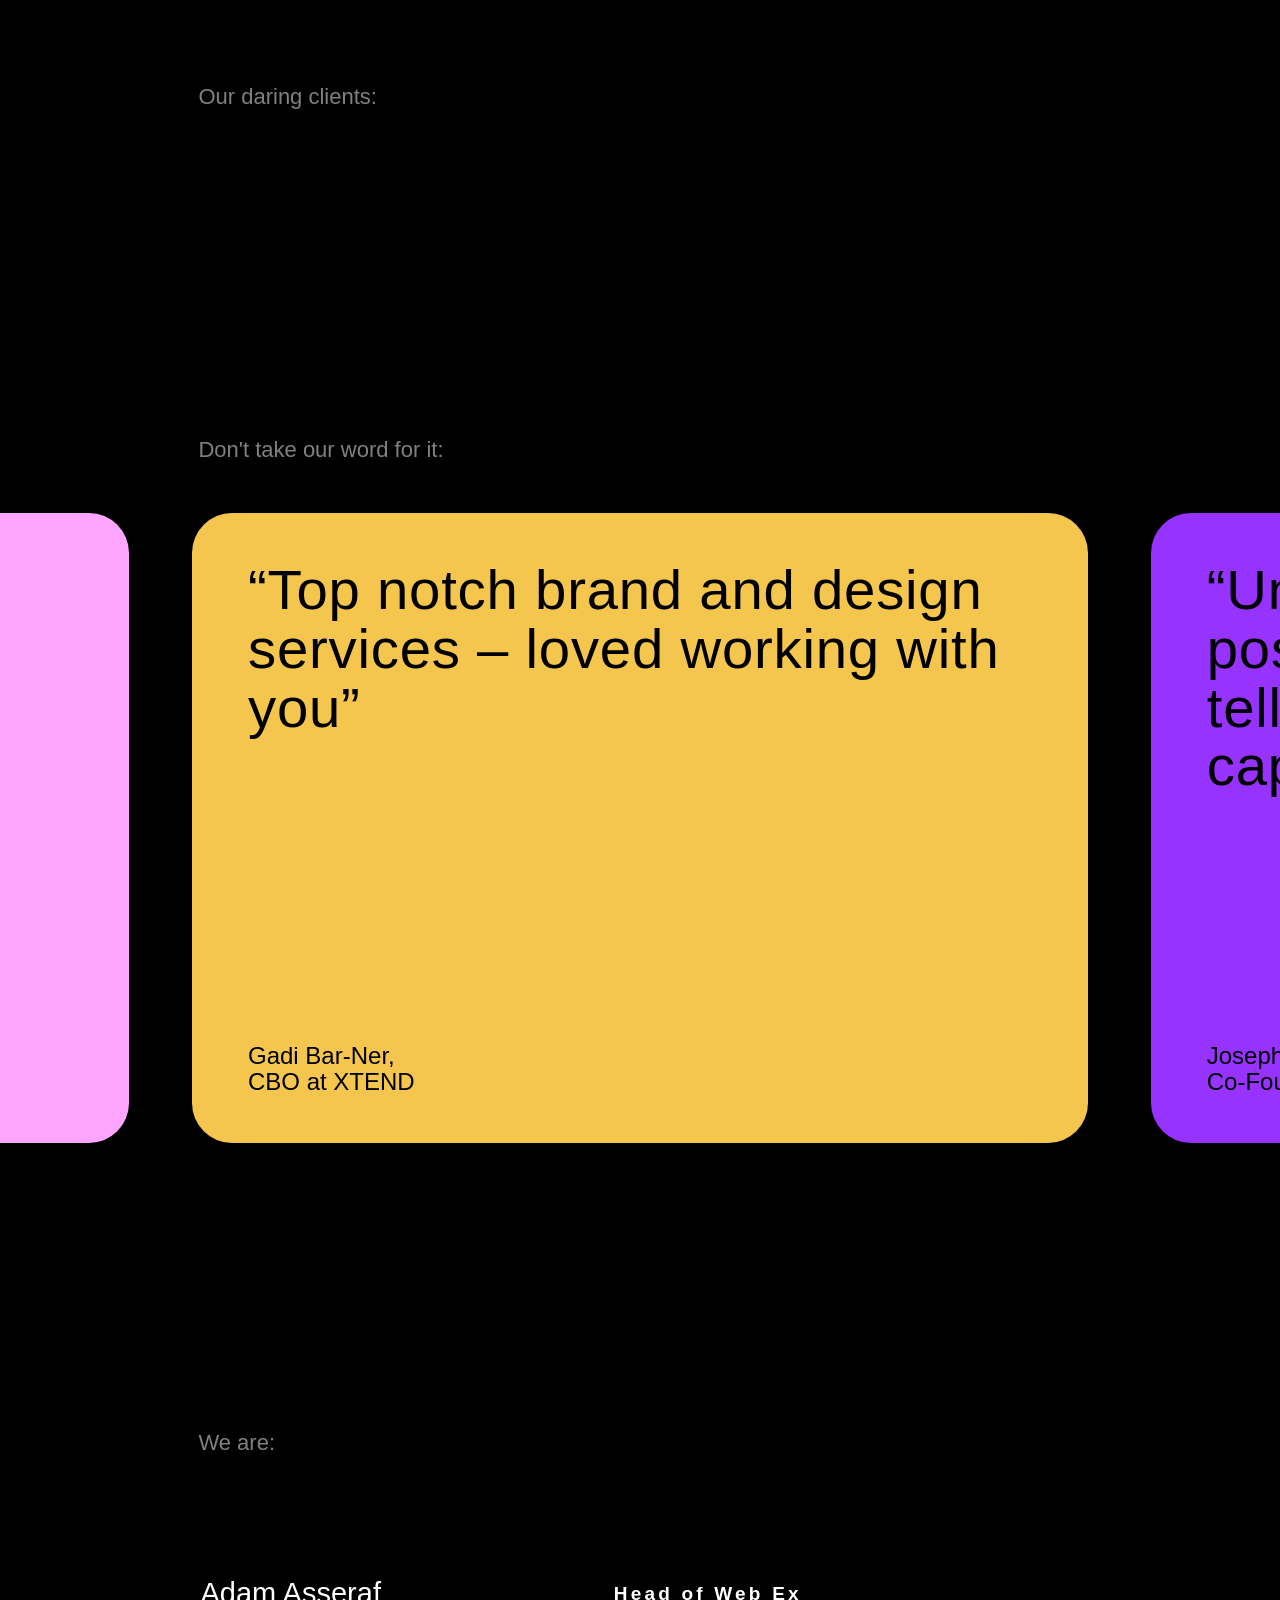
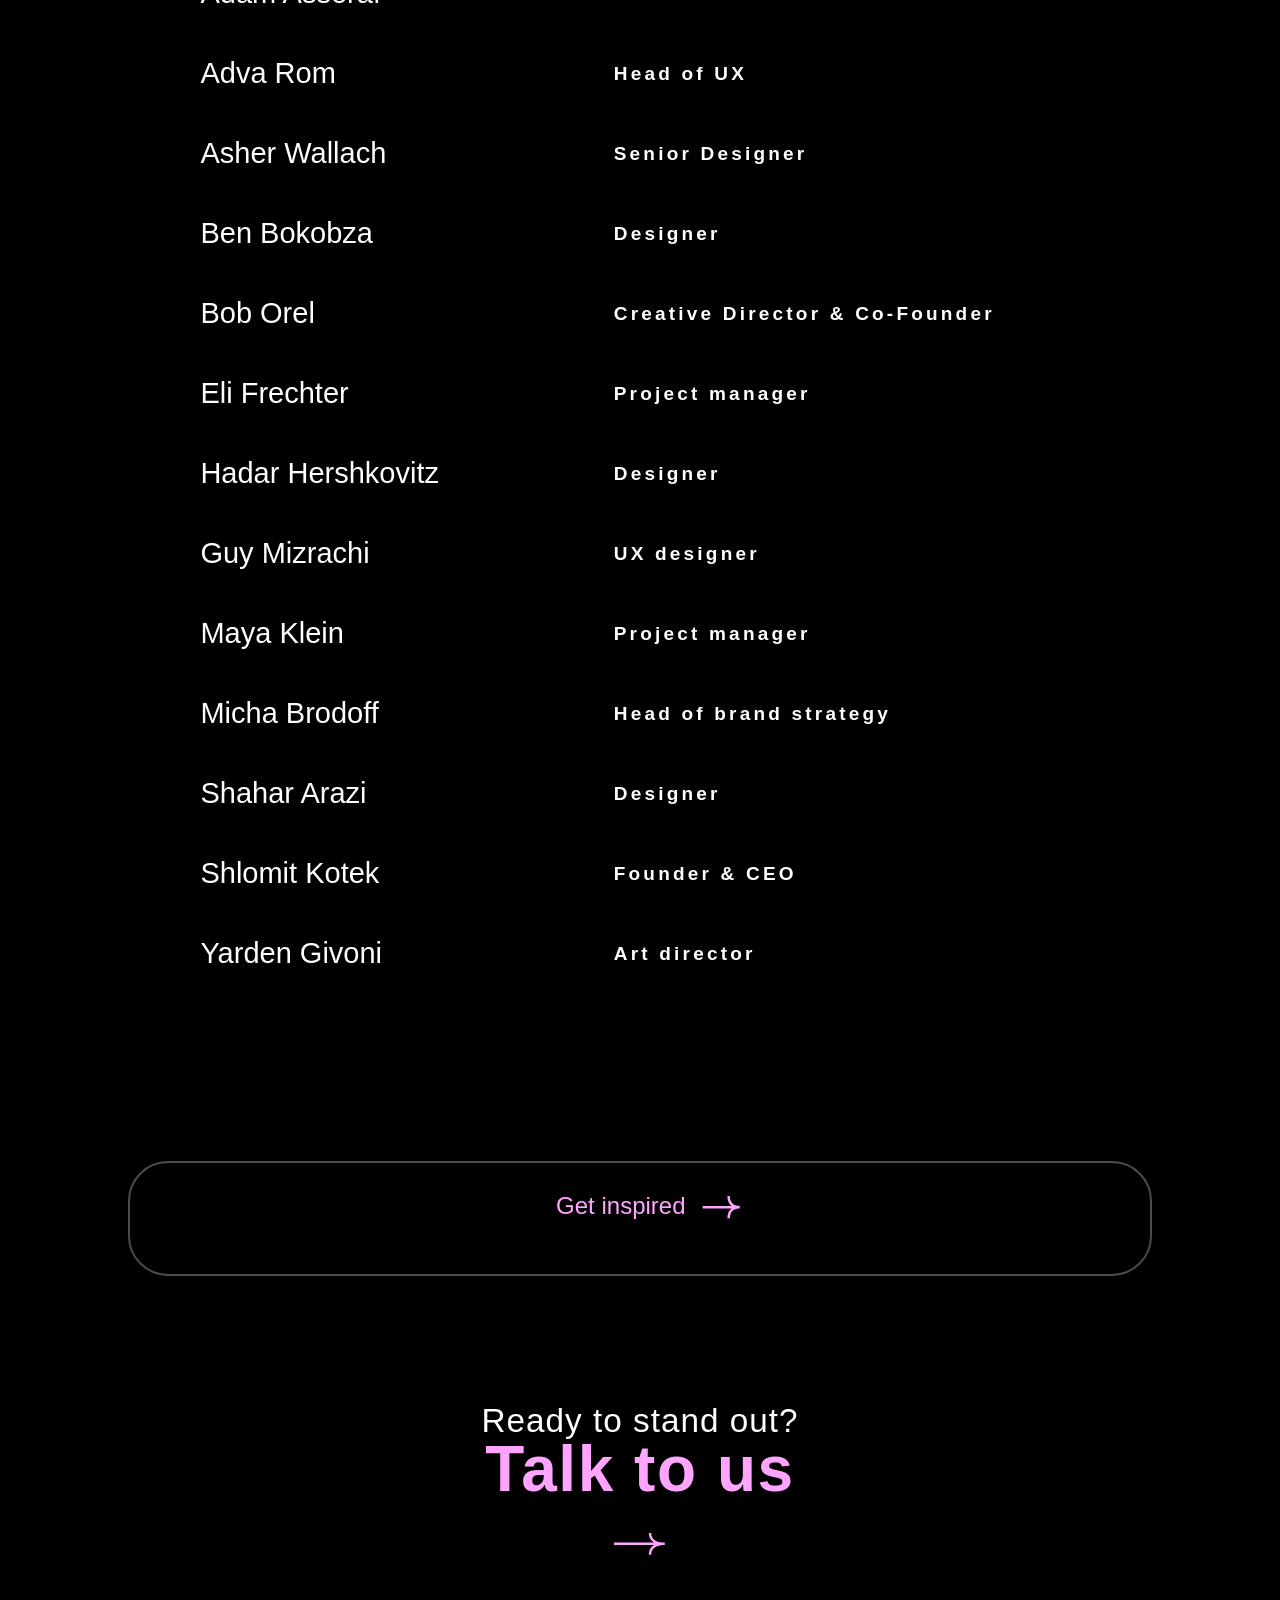
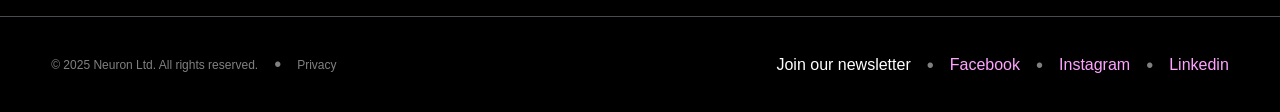
==== commit 55827697: "feat: Rebrand website to Neuron This commit rebrands the website from "Guts Agency" to "Neuron".  It" ====
--- a/about.html
+++ b/about.html
@@ -3,17 +3,17 @@
 
 <head>
   <meta charset="utf-8" />
-  <title>Guts Agency | Our branding &amp; product skills</title>
+  <title>Neuron | Our branding &amp; product skills</title>
   <meta
-    content="Guts Agency was founded by Shlomit Kotek &amp; Bob Orel. We do brand strategy, visual identity, graphic design, UX/UI, websites, investor decks, naming, logos, and more."
+    content="Neuron was founded by Shlomit Kotek &amp; Bob Orel. We do brand strategy, visual identity, graphic design, UX/UI, websites, investor decks, naming, logos, and more."
     name="description" />
-  <meta content="Guts Agency | Our branding &amp; product skills" property="og:title" />
+  <meta content="Neuron | Our branding &amp; product skills" property="og:title" />
   <meta
-    content="Guts Agency was founded by Shlomit Kotek &amp; Bob Orel. We do brand strategy, visual identity, graphic design, UX/UI, websites, investor decks, naming, logos, and more."
+    content="Neuron was founded by Shlomit Kotek &amp; Bob Orel. We do brand strategy, visual identity, graphic design, UX/UI, websites, investor decks, naming, logos, and more."
     property="og:description" />
-  <meta content="Guts Agency | Our branding &amp; product skills" property="twitter:title" />
+  <meta content="Neuron | Our branding &amp; product skills" property="twitter:title" />
   <meta
-    content="Guts Agency was founded by Shlomit Kotek &amp; Bob Orel. We do brand strategy, visual identity, graphic design, UX/UI, websites, investor decks, naming, logos, and more."
+    content="Neuron was founded by Shlomit Kotek &amp; Bob Orel. We do brand strategy, visual identity, graphic design, UX/UI, websites, investor decks, naming, logos, and more."
     property="twitter:description" />
   <meta property="og:type" content="website" />
   <meta content="summary_large_image" name="twitter:card" />
@@ -137,7 +137,7 @@
   <div id="header"></div>
 
   <div class="section-6">
-    <h1 class="text-block-10">Hey, we’re Guts. <br />We are a creative agency in Tel Aviv.<br /><br />We strategize
+    <h1 class="text-block-10">Hey, we’re Neuron. <br />We are a creative agency in Sana'a.<br /><br />We strategize
       inspiring brands.<br />We design full visual language systems. We build entire products from the ground up.</h1>
   </div>
   <div class="section-7">
@@ -286,7 +286,7 @@
                   <div class="testimonal-small-title new">“Super professional and creative, but also great people that
                     are fun to work with!”</div>
                   <div class="testimonial-text new">“Our marketing materials didn’t reflect our mission and vision, and
-                    our language wasn’t unique. Guts cracked our story, made it inspiring, and built our deck, website,
+                    our language wasn’t unique. Neuron cracked our story, made it inspiring, and built our deck, website,
                     and brochure from the ground up. This boosted our brand recognition, and attracted investors and
                     prospects. Love you guys :)”</div>
                 </div>
@@ -301,9 +301,9 @@
               <div id="Read-more" data-w-id="6fd6ba70-0dac-8ced-0089-94a9ffa5c22c" class="quote-small new w-container">
                 <div class="testimonal-small-title new">“Top notch brand and design services – loved working with you”
                 </div>
-                <div class="testimonial-text new">“When we came to Guts, our website, brand, and design were outdated.
-                  Guts gave us 360 degree service, with unmatched dedication, talent, and execution. Since our
-                  partnership, we’ve gotten great responses about the look and feel of our new website. Thanks Guts!”
+                <div class="testimonial-text new">“When we came to Neuron, our website, brand, and design were outdated.
+                  Neuron gave us 360 degree service, with unmatched dedication, talent, and execution. Since our
+                  partnership, we’ve gotten great responses about the look and feel of our new website. Thanks Neuron!”
                 </div>
               </div>
             </div>
@@ -314,13 +314,13 @@
           <div class="testimon-div purple">
             <div class="testim-top-div">
               <div class="dont-take-our-word-for-it new">Don&#x27;t take our word for it:</div>
-              <div class="quote-large new">“Unmatched creativity and positive attitude – Guts can tell your story in a
+              <div class="quote-large new">“Unmatched creativity and positive attitude – Neuron can tell your story in a
                 visually captivating &amp; engaging way”</div>
               <div class="quote-small new w-container">
-                <div class="testimonal-small-title new">“Unmatched creativity and positive attitude – Guts can tell your
+                <div class="testimonal-small-title new">“Unmatched creativity and positive attitude – Neuron can tell your
                   story in a visually captivating &amp; engaging way”</div>
-                <div class="testimonial-text new">“The team at guts has unmatched creativity and a positive attitude.
-                  Our new website captures the attention of our target audience, and I highly recommend Guts to my
+                <div class="testimonial-text new">“The team at Neuron has unmatched creativity and a positive attitude.
+                  Our new website captures the attention of our target audience, and I highly recommend Neuron to my
                   friends and colleagues.”</div>
               </div>
             </div>
@@ -334,10 +334,10 @@
               <div class="quote-large new">“My number 1 go-to for<br />all things UX/UI”<br /><br />‍</div>
               <div class="quote-small new w-container">
                 <div class="testimonal-small-title new">“My number 1 go-to for all things UX/UI”</div>
-                <div class="testimonial-text new">“Guts did it all. They worked with us to understand our customers’
+                <div class="testimonial-text new">“Neuron did it all. They worked with us to understand our customers’
                   behavior, needs, and pain. From there, they built an amazing design system for us, and a simplified
                   and clear story. They’re my number 1 go-to for all things UX/UI! We had to do some quick changes, but
-                  Adam at Guts turned it around the day before his wedding. That’s commitment.”</div>
+                  Adam at Neuron turned it around the day before his wedding. That’s commitment.”</div>
               </div>
             </div>
             <div class="quote-client-name new">Hagar Goldberg, <br />Product manager at Nanox Vision</div>
@@ -347,10 +347,10 @@
           <div class="testimon-div red">
             <div class="testim-top-div">
               <div class="dont-take-our-word-for-it new">Don&#x27;t take our word for it:</div>
-              <div class="quote-large new">“In the heat of battle,<br />Guts is the kind of partner<br />you want in the
+              <div class="quote-large new">“In the heat of battle,<br />Neuron is the kind of partner<br />you want in the
                 trenches”<br />‍</div>
               <div class="quote-small new w-container">
-                <div class="testimonal-small-title new">“In the heat of battle, Guts is the kind of partner you want in
+                <div class="testimonal-small-title new">“In the heat of battle, Neuron is the kind of partner you want in
                   the trenches”</div>
                 <div class="testimonial-text new">&quot;Great team that took command of the project. Worked hard under
                   pressure, through difficult conditions that changed by the hour.&quot;</div>
@@ -368,7 +368,7 @@
               <div class="quote-small new w-container">
                 <div class="testimonal-small-title new">“There&#x27;s no dedication, professionalism, soul, and
                   sharpness combined like this team”</div>
-                <div class="testimonial-text new">&quot;Guts worked with us to tell Zikaron Basalon’s story pro bono,
+                <div class="testimonial-text new">&quot;Neuron worked with us to tell Zikaron Basalon’s story pro bono,
                   but we&#x27;ve always been treated like regular, paying customers. Every encounter and each
                   conversation sharpens and teaches. And they are generous and kind and professional. You can speak
                   honestly with them – a real, brave partnership. As a result, Zikaron Basalon has become the second
@@ -388,8 +388,8 @@
               <div class="quote-small new w-container">
                 <div class="testimonal-small-title new">“Give my number to anyone who&#x27;s unsure… <br />I love you
                   guys”</div>
-                <div class="testimonial-text new">“Guts is a team of champions! Top-class professionals in strategic
-                  thinking, storytelling, and visual communication. Guts helped the senior management and I tell our
+                <div class="testimonial-text new">“Neuron is a team of champions! Top-class professionals in strategic
+                  thinking, storytelling, and visual communication. Neuron helped the senior management and I tell our
                   company story in a fascinating, precise, and bold way, and created a super interesting presentation
                   that wowed everyone in the audience.”</div>
               </div>
@@ -404,7 +404,7 @@
               <div class="quote-large new">“Excellent results,<br />project after project”<br /><br />‍</div>
               <div class="quote-small new w-container">
                 <div class="testimonal-small-title new">“Excellent results, project after project”</div>
-                <div class="testimonial-text new">“The people at Guts are professional giants. They’re 100% dedicated to
+                <div class="testimonial-text new">“The people at Neuron are professional giants. They’re 100% dedicated to
                   their client company&#x27;s goals, and project after project, they bring excellent results.”</div>
               </div>
             </div>
@@ -420,9 +420,9 @@
                 <div id="Read-more" class="quote-small new w-container">
                   <div class="testimonal-small-title new">“Top notch brand and design services – loved working with you”
                   </div>
-                  <div class="testimonial-text new">“When we came to Guts, our website, brand, and design were outdated.
-                    Guts gave us 360 degree service, with unmatched dedication, talent, and execution. Since our
-                    partnership, we’ve gotten great responses about the look and feel of our new website. Thanks Guts!”
+                  <div class="testimonial-text new">“When we came to Neuron, our website, brand, and design were outdated.
+                    Neuron gave us 360 degree service, with unmatched dedication, talent, and execution. Since our
+                    partnership, we’ve gotten great responses about the look and feel of our new website. Thanks Neuron!”
                   </div>
                 </div>
               </div>
@@ -436,7 +436,7 @@
                 <div class="testimonal-small-title new">“Super professional and creative, but also great people that are
                   fun to work with!”</div>
                 <div class="testimonial-text new">“Our marketing materials didn’t reflect our mission and vision, and
-                  our language wasn’t unique. Guts cracked our story, made it inspiring, and built our deck, website,
+                  our language wasn’t unique. Neuron cracked our story, made it inspiring, and built our deck, website,
                   and brochure from the ground up. This boosted our brand recognition, and attracted investors and
                   prospects. Love you guys :)”</div>
               </div>
@@ -615,7 +615,7 @@
   <div class="lets-talk-section"><a href="contact.html" class="link-block-2 hide w-inline-block">
       <div class="columns-7 w-row">
         <div class="w-col w-col-10">
-          <div class="text-block-7">Got guts? <span class="text-span-5">Get in touch</span></div>
+          <div class="text-block-7">Got Neuron? <span class="text-span-5">Get in touch</span></div>
         </div>
         <div class="w-col w-col-2"><img src="assets/images/svg/6286552828299427ac0701b1_Pink%20arrow.svg" loading="lazy"
             alt="" class="image-4" /></div>
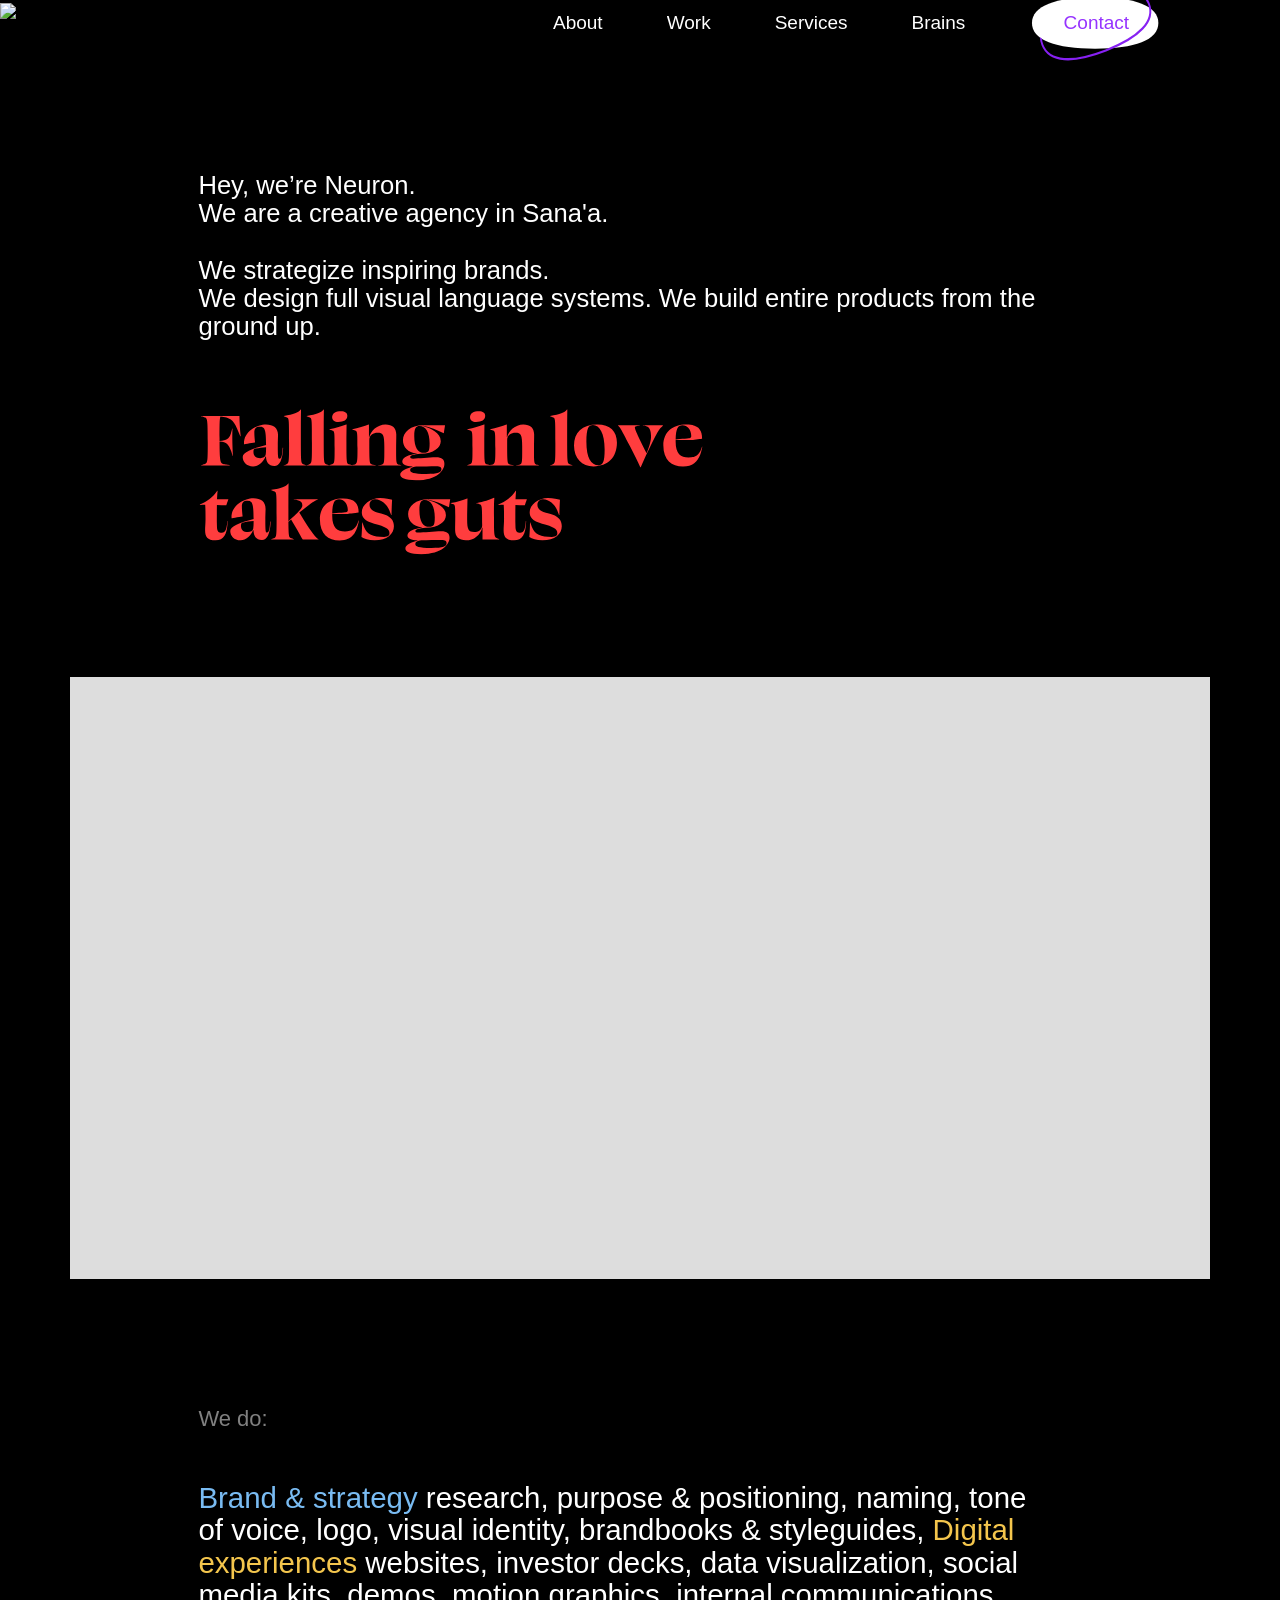
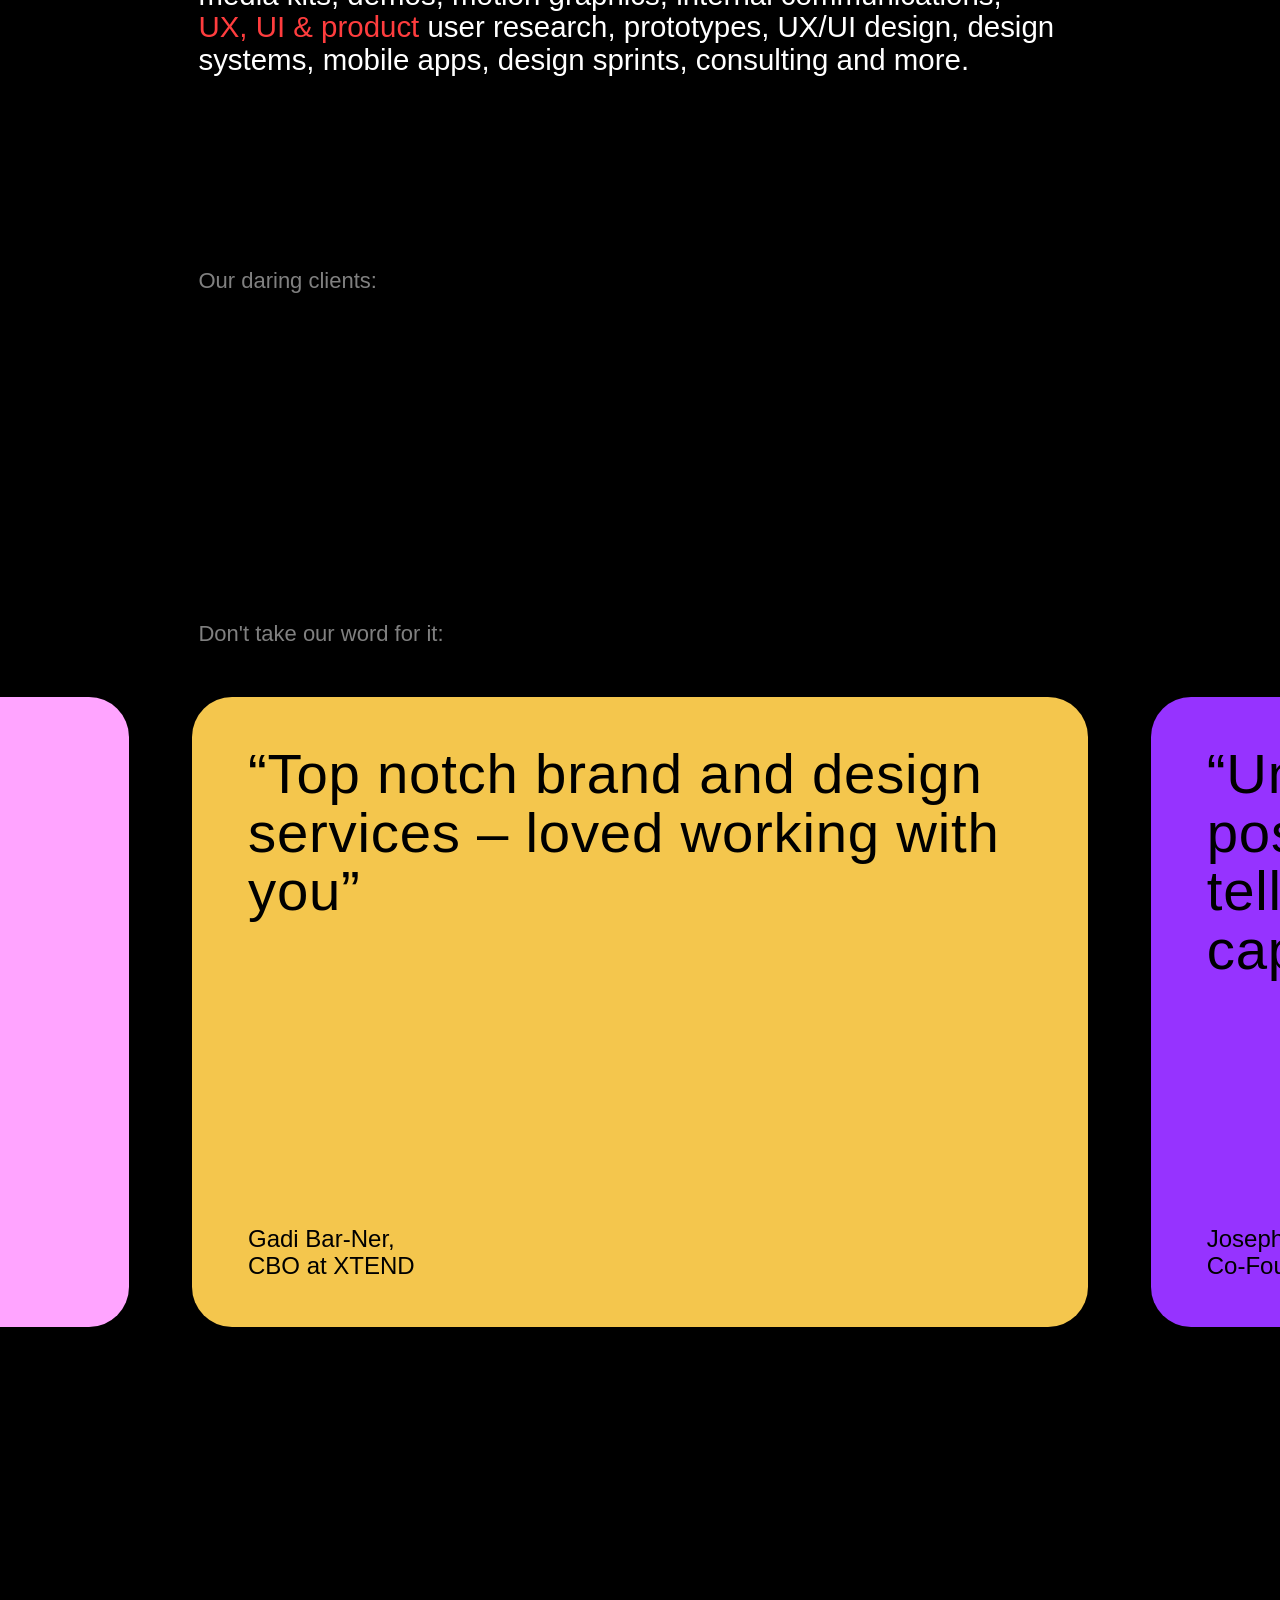
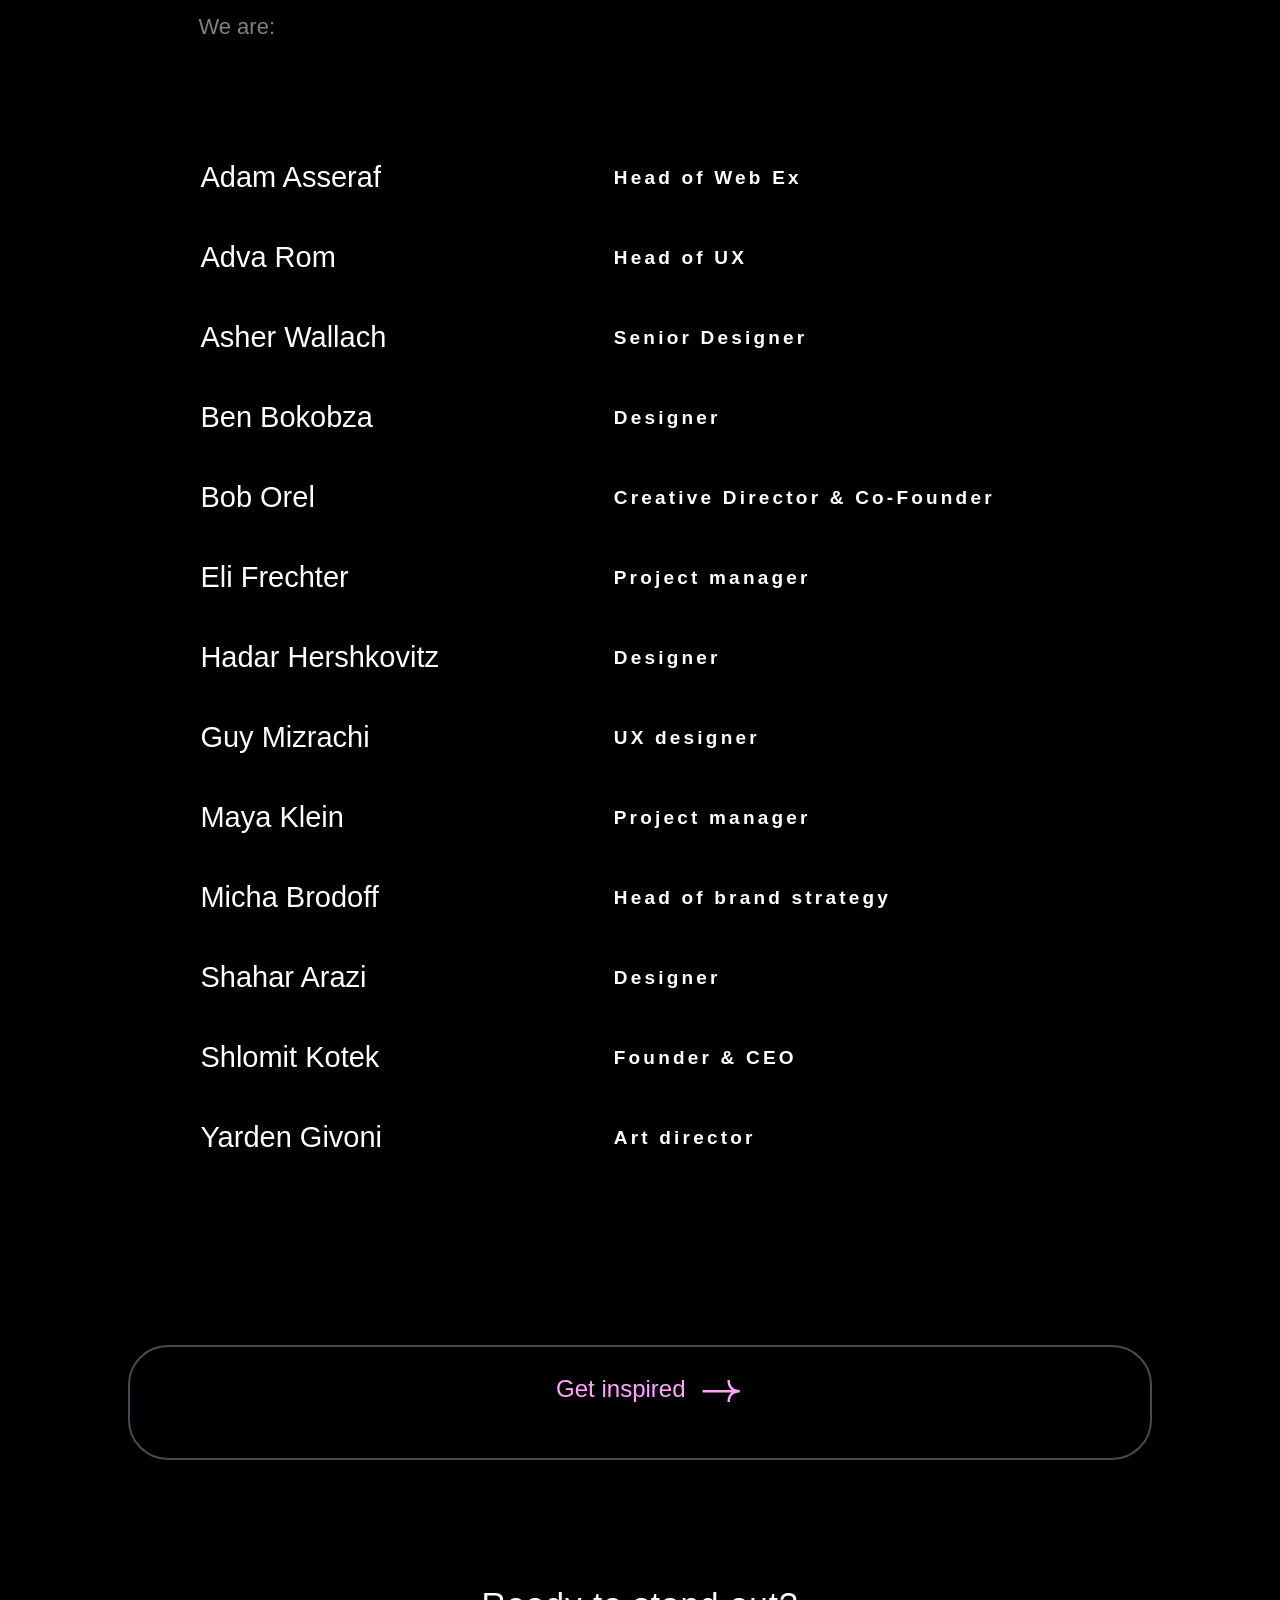
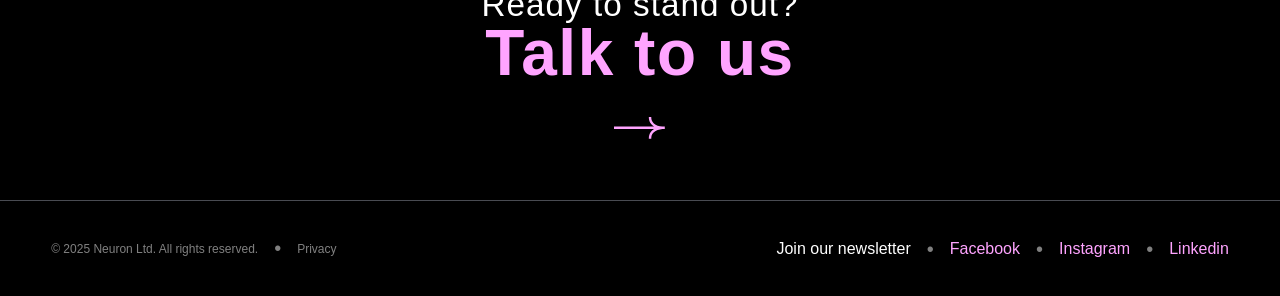
==== commit 8f17304e: "ميزة: استضافة ملفات Lottie محليًا تم تنزيل جميع ملفات الرسوم المتحركة Lottie JSON إلى مجلد `assets/l" ====
--- a/about.html
+++ b/about.html
@@ -142,11 +142,11 @@
   </div>
   <div class="section-7">
     <div class="lottie-animation-2" data-w-id="0862d80a-aa64-8309-c04c-88c942d1c23a" data-animation-type="lottie"
-      data-src="https://cdn.prod.website-files.com/6285e77eaf03d3b5e63ee110/6288e65a5d3beedf71b143f0_Us%20hero%20v2.json"
+      data-src="assets/lottie/us-hero-v2.json"
       data-loop="1" data-direction="1" data-autoplay="1" data-is-ix2-target="0" data-renderer="svg"
       data-default-duration="12.833333333333334" data-duration="0"></div>
     <div class="lottie-animation-2-mobile" data-w-id="a2ad501a-578c-ff97-3d15-799a4c4a8576" data-animation-type="lottie"
-      data-src="https://cdn.prod.website-files.com/6285e77eaf03d3b5e63ee110/62fc9ca8003ceb3a32da42bf_Us%20hero%20Mobile.json"
+      data-src="assets/lottie/us-hero-mobile.json"
       data-loop="1" data-direction="1" data-autoplay="1" data-is-ix2-target="0" data-renderer="svg"
       data-default-duration="12.833333333333334" data-duration="0"></div>
   </div>
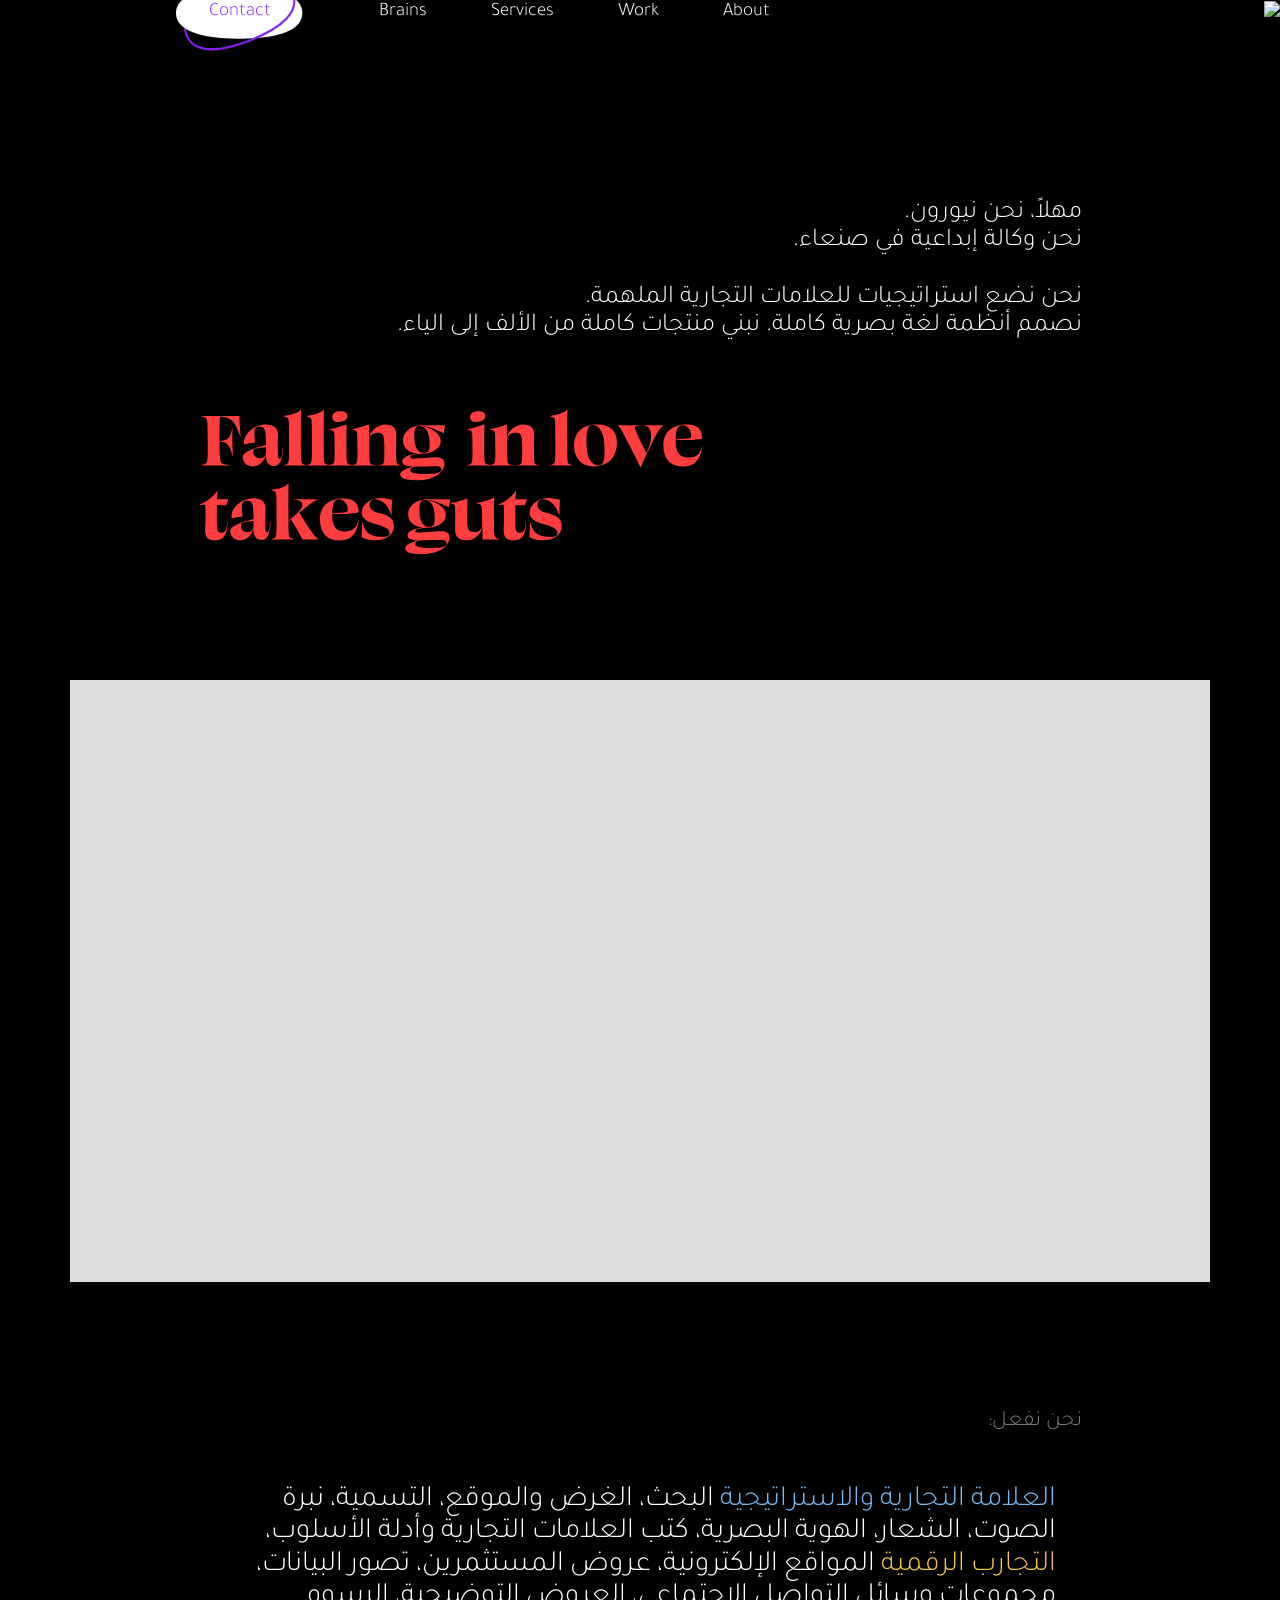
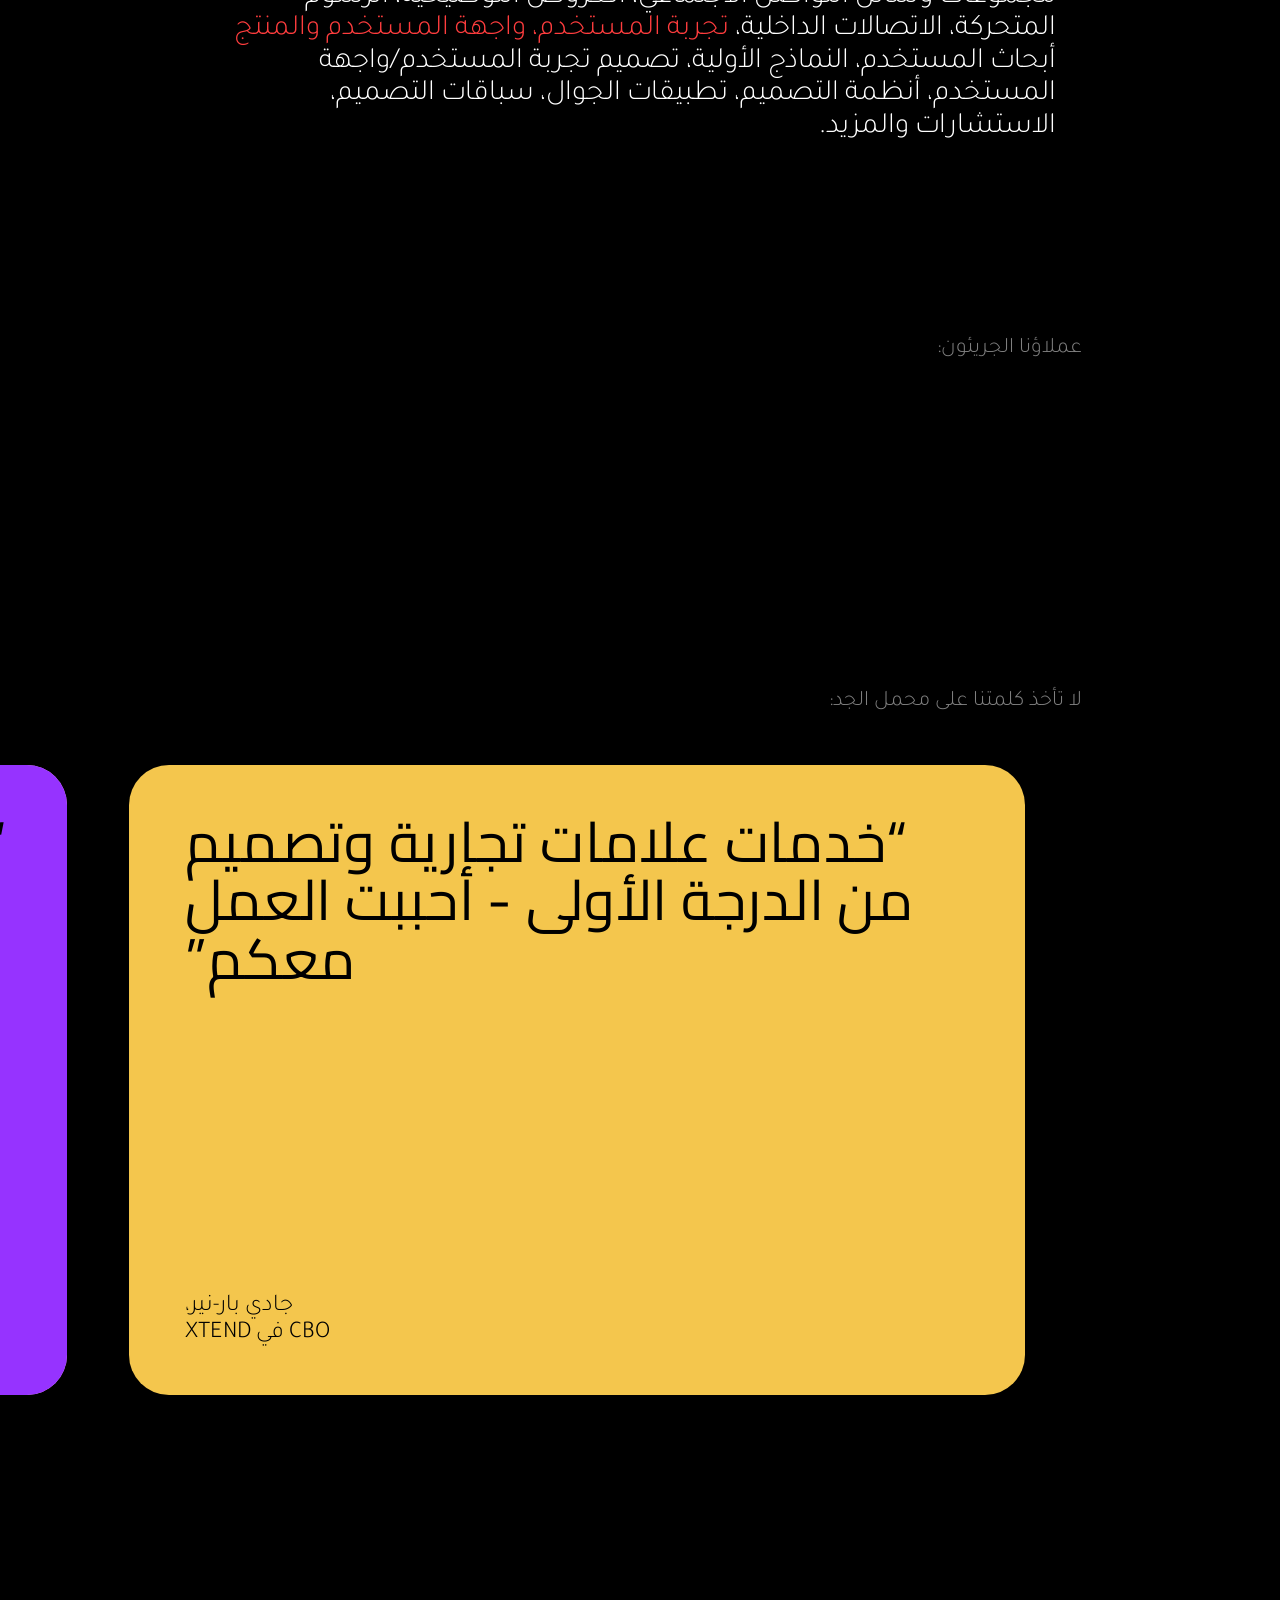
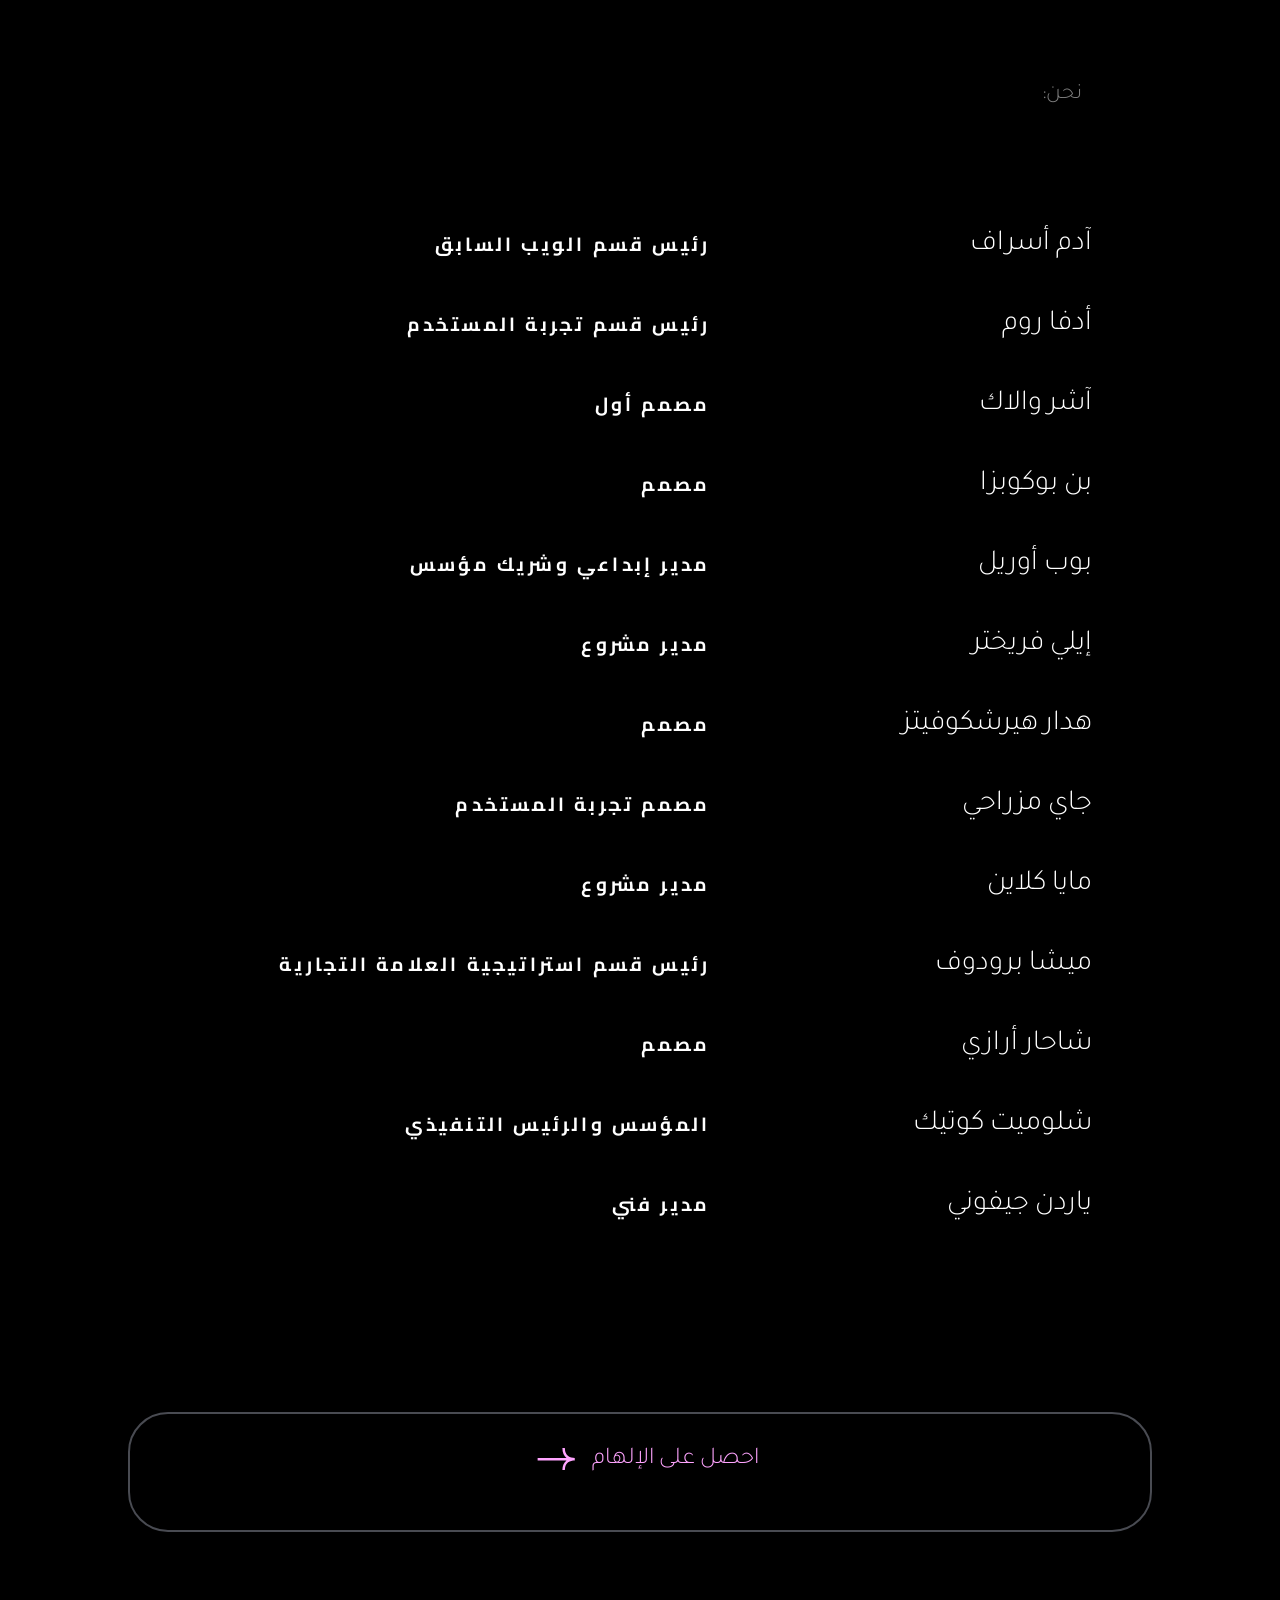
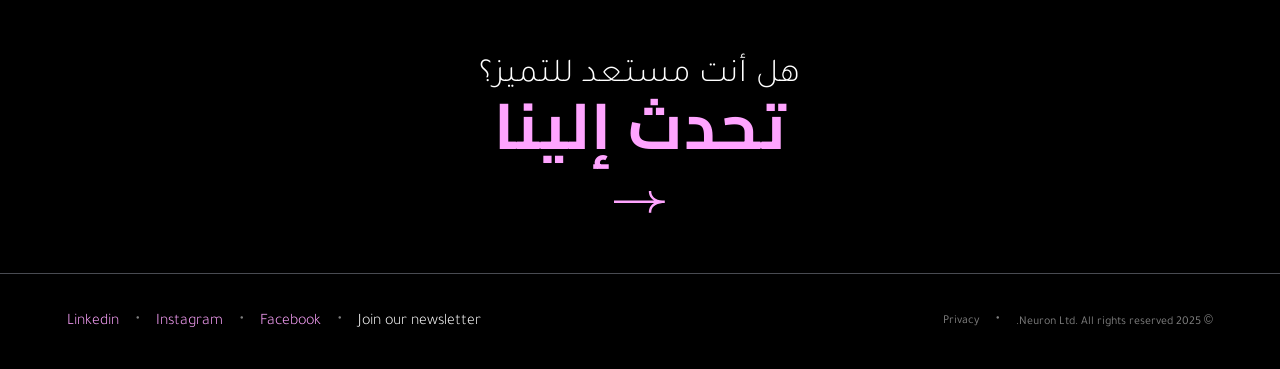
==== commit dd2a832c: "feat: Localize website to Arabic This commit localizes the entire website to Arabic.  - Translates a" ====
--- a/about.html
+++ b/about.html
@@ -1,19 +1,19 @@
 <!DOCTYPE html>
-<html data-wf-domain="www.guts.agency" data-wf-page="63ac3777ce1c7d74a1efc316" data-wf-site="6285e77eaf03d3b5e63ee110">
+<html dir="rtl" lang="ar" data-wf-domain="www.guts.agency" data-wf-page="63ac3777ce1c7d74a1efc316" data-wf-site="6285e77eaf03d3b5e63ee110">
 
 <head>
   <meta charset="utf-8" />
-  <title>Neuron | Our branding &amp; product skills</title>
+  <title>نيورون | مهاراتنا في العلامات التجارية والمنتجات</title>
   <meta
-    content="Neuron was founded by Shlomit Kotek &amp; Bob Orel. We do brand strategy, visual identity, graphic design, UX/UI, websites, investor decks, naming, logos, and more."
+    content="تأسست نيورون على يد شلوميت كوتيك وبوب أوريل. نحن نقوم باستراتيجية العلامة التجارية، والهوية البصرية، والتصميم الجرافيكي، وتجربة المستخدم/واجهة المستخدم، والمواقع الإلكترونية، وعروض المستثمرين، والتسمية، والشعارات، والمزيد."
     name="description" />
-  <meta content="Neuron | Our branding &amp; product skills" property="og:title" />
+  <meta content="نيورون | مهاراتنا في العلامات التجارية والمنتجات" property="og:title" />
   <meta
-    content="Neuron was founded by Shlomit Kotek &amp; Bob Orel. We do brand strategy, visual identity, graphic design, UX/UI, websites, investor decks, naming, logos, and more."
+    content="تأسست نيورون على يد شلوميت كوتيك وبوب أوريل. نحن نقوم باستراتيجية العلامة التجارية، والهوية البصرية، والتصميم الجرافيكي، وتجربة المستخدم/واجهة المستخدم، والمواقع الإلكترونية، وعروض المستثمرين، والتسمية، والشعارات، والمزيد."
     property="og:description" />
-  <meta content="Neuron | Our branding &amp; product skills" property="twitter:title" />
+  <meta content="نيورون | مهاراتنا في العلامات التجارية والمنتجات" property="twitter:title" />
   <meta
-    content="Neuron was founded by Shlomit Kotek &amp; Bob Orel. We do brand strategy, visual identity, graphic design, UX/UI, websites, investor decks, naming, logos, and more."
+    content="تأسست نيورون على يد شلوميت كوتيك وبوب أوريل. نحن نقوم باستراتيجية العلامة التجارية، والهوية البصرية، والتصميم الجرافيكي، وتجربة المستخدم/واجهة المستخدم، والمواقع الإلكترونية، وعروض المستثمرين، والتسمية، والشعارات، والمزيد."
     property="twitter:description" />
   <meta property="og:type" content="website" />
   <meta content="summary_large_image" name="twitter:card" />
@@ -137,8 +137,7 @@
   <div id="header"></div>
 
   <div class="section-6">
-    <h1 class="text-block-10">Hey, we’re Neuron. <br />We are a creative agency in Sana'a.<br /><br />We strategize
-      inspiring brands.<br />We design full visual language systems. We build entire products from the ground up.</h1>
+    <h1 class="text-block-10">مهلاً، نحن نيورون.<br />نحن وكالة إبداعية في صنعاء.<br /><br />نحن نضع استراتيجيات للعلامات التجارية الملهمة.<br />نصمم أنظمة لغة بصرية كاملة. نبني منتجات كاملة من الألف إلى الياء.</h1>
   </div>
   <div class="section-7">
     <div class="lottie-animation-2" data-w-id="0862d80a-aa64-8309-c04c-88c942d1c23a" data-animation-type="lottie"
@@ -177,15 +176,11 @@
     </div>
   </div>
   <div class="section-9">
-    <div class="text-block-11 we-do">We do:</div>
-    <div class="text-block-12"><span class="text-span-6">Brand &amp; strategy</span> research, purpose &amp;
-      positioning, naming, tone of voice, logo, visual identity, brandbooks &amp; styleguides, <span
-        class="text-span-7">Digital experiences</span> websites, investor decks, data visualization, social media kits,
-      demos, motion graphics, internal communications, <span class="text-span-8">UX, UI &amp; product</span> user
-      research, prototypes, UX/UI design, design systems, mobile apps, design sprints, consulting and more.</div>
+    <div class="text-block-11 we-do">نحن نفعل:</div>
+    <div class="text-block-12"><span class="text-span-6">العلامة التجارية والاستراتيجية</span> البحث، الغرض والموقع، التسمية، نبرة الصوت، الشعار، الهوية البصرية، كتب العلامات التجارية وأدلة الأسلوب، <span class="text-span-7">التجارب الرقمية</span> المواقع الإلكترونية، عروض المستثمرين، تصور البيانات، مجموعات وسائل التواصل الاجتماعي، العروض التوضيحية، الرسوم المتحركة، الاتصالات الداخلية، <span class="text-span-8">تجربة المستخدم، واجهة المستخدم والمنتج</span> أبحاث المستخدم، النماذج الأولية، تصميم تجربة المستخدم/واجهة المستخدم، أنظمة التصميم، تطبيقات الجوال، سباقات التصميم، الاستشارات والمزيد.</div>
   </div>
   <div class="logo-wall">
-    <div class="text-block-11">Our daring clients:</div>
+    <div class="text-block-11">عملاؤنا الجريئون:</div>
     <div class="w-layout-grid logo-grid-desktop"><img src="assets/images/png/6288f0d238db65486b061079_Partners01.png"
         loading="lazy" id="w-node-_17725ab3-5ac1-7e68-707a-339677dcbb3e-a1efc316" alt="" /><img
         src="assets/images/png/6288f0d2dc0f4b62f6658e78_Partners22.png" loading="lazy"
@@ -270,7 +265,7 @@
         id="w-node-f8bcd81a-9f46-619a-334e-f082347de2c9-a1efc316" alt="" /></div>
   </div>
   <div class="testimonials-section">
-    <div class="text-block-11 testimonials">Don&#x27;t take our word for it:</div>
+    <div class="text-block-11 testimonials">لا تأخذ كلمتنا على محمل الجد:</div>
     <div data-delay="4000" data-animation="slide" class="testimonial-slider w-slider" data-autoplay="true"
       data-easing="ease" data-hide-arrows="false" data-disable-swipe="false" data-autoplay-limit="0"
       data-nav-spacing="3" data-duration="500" data-infinite="true">
@@ -279,169 +274,132 @@
           <div class="testimon-div yellow">
             <div class="extra-tab">
               <div class="testim-top-div">
-                <div class="dont-take-our-word-for-it new">Don&#x27;t take our word for it:</div>
-                <div class="quote-large new">“Super professional<br />and creative, but also <br />great people that are
-                  fun<br />to work with!”</div>
+                <div class="dont-take-our-word-for-it new">لا تأخذ كلمتنا على محمل الجد:</div>
+                <div class="quote-large new">“محترفون للغاية<br />ومبدعون، ولكن أيضًا <br />أشخاص رائعون وممتعون<br />للعمل معهم!”</div>
                 <div class="quote-small new w-container">
-                  <div class="testimonal-small-title new">“Super professional and creative, but also great people that
-                    are fun to work with!”</div>
-                  <div class="testimonial-text new">“Our marketing materials didn’t reflect our mission and vision, and
-                    our language wasn’t unique. Neuron cracked our story, made it inspiring, and built our deck, website,
-                    and brochure from the ground up. This boosted our brand recognition, and attracted investors and
-                    prospects. Love you guys :)”</div>
+                  <div class="testimonal-small-title new">“محترفون للغاية ومبدعون، ولكن أيضًا أشخاص رائعون وممتعون للعمل معهم!”</div>
+                  <div class="testimonial-text new">“لم تعكس موادنا التسويقية مهمتنا ورؤيتنا، ولم تكن لغتنا فريدة من نوعها. لقد فكت نيورون قصتنا، وجعلتها ملهمة، وبنت عرضنا التقديمي وموقعنا الإلكتروني وكتيبنا من الألف إلى الياء. وقد أدى ذلك إلى تعزيز reconocimiento علامتنا التجارية، وجذب المستثمرين والعملاء المحتملين. أحبكم يا رفاق :)”</div>
                 </div>
               </div>
-              <div class="quote-client-name new">Shlomit Steinberg-Koch, <br />Co-Founder &amp; CEO at Predicta Med
-              </div>
-            </div>
-            <div class="testim-top-div">
-              <div class="dont-take-our-word-for-it new">Don&#x27;t take our word for it:</div>
-              <div data-w-id="6fd6ba70-0dac-8ced-0089-94a9ffa5c224" class="quote-large new">“Top notch brand and design
-                services – loved working with you”<br />‍</div>
+              <div class="quote-client-name new">شلوميت شتاينبرغ-كوخ، <br />المؤسس المشارك والرئيس التنفيذي في Predicta Med
+              </div>
+            </div>
+            <div class="testim-top-div">
+              <div class="dont-take-our-word-for-it new">لا تأخذ كلمتنا على محمل الجد:</div>
+              <div data-w-id="6fd6ba70-0dac-8ced-0089-94a9ffa5c224" class="quote-large new">“خدمات علامات تجارية وتصميم من الدرجة الأولى - أحببت العمل معكم”<br />‍</div>
               <div id="Read-more" data-w-id="6fd6ba70-0dac-8ced-0089-94a9ffa5c22c" class="quote-small new w-container">
-                <div class="testimonal-small-title new">“Top notch brand and design services – loved working with you”
+                <div class="testimonal-small-title new">“خدمات علامات تجارية وتصميم من الدرجة الأولى - أحببت العمل معكم”
                 </div>
-                <div class="testimonial-text new">“When we came to Neuron, our website, brand, and design were outdated.
-                  Neuron gave us 360 degree service, with unmatched dedication, talent, and execution. Since our
-                  partnership, we’ve gotten great responses about the look and feel of our new website. Thanks Neuron!”
+                <div class="testimonial-text new">“عندما جئنا إلى نيورون، كان موقعنا الإلكتروني وعلامتنا التجارية وتصميمنا قديمًا. قدمت لنا نيورون خدمة 360 درجة، بتفانٍ وموهبة وتنفيذ لا مثيل لهما. منذ شراكتنا، تلقينا ردودًا رائعة حول شكل ومظهر موقعنا الجديد. شكرًا نيورون!”
                 </div>
               </div>
             </div>
-            <div class="quote-client-name new">Gadi Bar-Ner,<br />CBO at XTEND</div>
+            <div class="quote-client-name new">جادي بار-نير،<br />CBO في XTEND</div>
           </div>
         </div>
         <div class="testimony-new w-slide">
           <div class="testimon-div purple">
             <div class="testim-top-div">
-              <div class="dont-take-our-word-for-it new">Don&#x27;t take our word for it:</div>
-              <div class="quote-large new">“Unmatched creativity and positive attitude – Neuron can tell your story in a
-                visually captivating &amp; engaging way”</div>
+              <div class="dont-take-our-word-for-it new">لا تأخذ كلمتنا على محمل الجد:</div>
+              <div class="quote-large new">“إبداع لا مثيل له وموقف إيجابي - يمكن لـ نيورون أن يروي قصتك بطريقة آسرة وجذابة بصريًا”</div>
               <div class="quote-small new w-container">
-                <div class="testimonal-small-title new">“Unmatched creativity and positive attitude – Neuron can tell your
-                  story in a visually captivating &amp; engaging way”</div>
-                <div class="testimonial-text new">“The team at Neuron has unmatched creativity and a positive attitude.
-                  Our new website captures the attention of our target audience, and I highly recommend Neuron to my
-                  friends and colleagues.”</div>
-              </div>
-            </div>
-            <div class="quote-client-name new">Joseph Nathan,<br />Co-Founder of ForSight Robotics</div>
+                <div class="testimonal-small-title new">“إبداع لا مثيل له وموقف إيجابي - يمكن لـ نيورون أن يروي قصتك بطريقة آسرة وجذابة بصريًا”</div>
+                <div class="testimonial-text new">“يتمتع فريق نيورون بإبداع لا مثيل له وموقف إيجابي. يجذب موقعنا الجديد انتباه جمهورنا المستهدف، وأنا أوصي بشدة بـ نيورون لأصدقائي وزملائي.”</div>
+              </div>
+            </div>
+            <div class="quote-client-name new">جوزيف ناثان،<br />المؤسس المشارك لشركة ForSight Robotics</div>
           </div>
         </div>
         <div class="testimony-new w-slide">
           <div class="testimon-div teal">
             <div class="testim-top-div">
-              <div class="dont-take-our-word-for-it new">Don&#x27;t take our word for it:</div>
-              <div class="quote-large new">“My number 1 go-to for<br />all things UX/UI”<br /><br />‍</div>
+              <div class="dont-take-our-word-for-it new">لا تأخذ كلمتنا على محمل الجد:</div>
+              <div class="quote-large new">“الخيار الأول لي<br />لجميع ما يتعلق بتجربة المستخدم/واجهة المستخدم”<br /><br />‍</div>
               <div class="quote-small new w-container">
-                <div class="testimonal-small-title new">“My number 1 go-to for all things UX/UI”</div>
-                <div class="testimonial-text new">“Neuron did it all. They worked with us to understand our customers’
-                  behavior, needs, and pain. From there, they built an amazing design system for us, and a simplified
-                  and clear story. They’re my number 1 go-to for all things UX/UI! We had to do some quick changes, but
-                  Adam at Neuron turned it around the day before his wedding. That’s commitment.”</div>
-              </div>
-            </div>
-            <div class="quote-client-name new">Hagar Goldberg, <br />Product manager at Nanox Vision</div>
+                <div class="testimonal-small-title new">“الخيار الأول لي لجميع ما يتعلق بتجربة المستخدم/واجهة المستخدم”</div>
+                <div class="testimonial-text new">“لقد فعلت نيورون كل شيء. لقد عملوا معنا لفهم سلوك عملائنا واحتياجاتهم وآلامهم. ومن هناك، قاموا ببناء نظام تصميم مذهل لنا، وقصة مبسطة وواضحة. إنهم الخيار الأول لي لجميع ما يتعلق بتجربة المستخدم/واجهة المستخدم! كان علينا إجراء بعض التغييرات السريعة، لكن آدم في نيورون أنجزها في اليوم السابق لزفافه. هذا هو الالتزام.”</div>
+              </div>
+            </div>
+            <div class="quote-client-name new">هاجر غولدبرغ، <br />مديرة المنتج في Nanox Vision</div>
           </div>
         </div>
         <div class="testimony-new w-slide">
           <div class="testimon-div red">
             <div class="testim-top-div">
-              <div class="dont-take-our-word-for-it new">Don&#x27;t take our word for it:</div>
-              <div class="quote-large new">“In the heat of battle,<br />Neuron is the kind of partner<br />you want in the
-                trenches”<br />‍</div>
+              <div class="dont-take-our-word-for-it new">لا تأخذ كلمتنا على محمل الجد:</div>
+              <div class="quote-large new">“في خضم المعركة،<br />نيورون هو نوع الشريك<br />الذي تريده في الخنادق”<br />‍</div>
               <div class="quote-small new w-container">
-                <div class="testimonal-small-title new">“In the heat of battle, Neuron is the kind of partner you want in
-                  the trenches”</div>
-                <div class="testimonial-text new">&quot;Great team that took command of the project. Worked hard under
-                  pressure, through difficult conditions that changed by the hour.&quot;</div>
-              </div>
-            </div>
-            <div class="quote-client-name new">Issac Versano, <br />Head of Product Division at SpearUAV</div>
+                <div class="testimonal-small-title new">“في خضم المعركة، نيورون هو نوع الشريك الذي تريده في الخنادق”</div>
+                <div class="testimonial-text new">&quot;فريق رائع تولى قيادة المشروع. عملوا بجد تحت الضغط، في ظل ظروف صعبة تغيرت كل ساعة.&quot;</div>
+              </div>
+            </div>
+            <div class="quote-client-name new">إسحاق فيرسانو، <br />رئيس قسم المنتجات في SpearUAV</div>
           </div>
         </div>
         <div class="testimony-new w-slide">
           <div class="testimon-div yellow">
             <div class="testim-top-div">
-              <div class="dont-take-our-word-for-it new">Don&#x27;t take our word for it:</div>
-              <div class="quote-large new">“There&#x27;s no dedication, professionalism, soul, and sharpness combined
-                like this team”</div>
+              <div class="dont-take-our-word-for-it new">لا تأخذ كلمتنا على محمل الجد:</div>
+              <div class="quote-large new">“لا يوجد تفانٍ واحترافية وروح وحنكة مجتمعة مثل هذا الفريق”</div>
               <div class="quote-small new w-container">
-                <div class="testimonal-small-title new">“There&#x27;s no dedication, professionalism, soul, and
-                  sharpness combined like this team”</div>
-                <div class="testimonial-text new">&quot;Neuron worked with us to tell Zikaron Basalon’s story pro bono,
-                  but we&#x27;ve always been treated like regular, paying customers. Every encounter and each
-                  conversation sharpens and teaches. And they are generous and kind and professional. You can speak
-                  honestly with them – a real, brave partnership. As a result, Zikaron Basalon has become the second
-                  name for Holocaust Rememberance Day and is one of the most significant activities to mark it.”</div>
-              </div>
-            </div>
-            <div class="quote-client-name new">Adi Altschuler, <br />Social Entrepreneur &amp; Founder of Zikaron
-              Basalon</div>
+                <div class="testimonal-small-title new">“لا يوجد تفانٍ واحترافية وروح وحنكة مجتمعة مثل هذا الفريق”</div>
+                <div class="testimonial-text new">&quot;عملت نيورون معنا لرواية قصة زيكارون باسالون مجانًا، لكننا كنا نعامل دائمًا كعملاء عاديين يدفعون. كل لقاء وكل محادثة تصقل وتعلم. وهم كرماء ولطفاء ومحترفون. يمكنك التحدث معهم بصراحة - شراكة حقيقية وشجاعة. ونتيجة لذلك، أصبحت زيكارون باسالون الاسم الثاني ليوم ذكرى الهولوكوست وهي واحدة من أهم الأنشطة لإحيائه.”</div>
+              </div>
+            </div>
+            <div class="quote-client-name new">عدي التشولر، <br />رائدة أعمال اجتماعية ومؤسسة زيكارون باسالون</div>
           </div>
         </div>
         <div class="testimony-new w-slide">
           <div class="testimon-div green">
             <div class="testim-top-div">
-              <div class="dont-take-our-word-for-it new">Don&#x27;t take our word for it:</div>
-              <div class="quote-large new">“Give my number to anyone who&#x27;s unsure…<br />I love you guys”<br />‍
+              <div class="dont-take-our-word-for-it new">لا تأخذ كلمتنا على محمل الجد:</div>
+              <div class="quote-large new">“أعطِ رقمي لأي شخص غير متأكد...<br />أحبكم يا رفاق”<br />‍
               </div>
               <div class="quote-small new w-container">
-                <div class="testimonal-small-title new">“Give my number to anyone who&#x27;s unsure… <br />I love you
-                  guys”</div>
-                <div class="testimonial-text new">“Neuron is a team of champions! Top-class professionals in strategic
-                  thinking, storytelling, and visual communication. Neuron helped the senior management and I tell our
-                  company story in a fascinating, precise, and bold way, and created a super interesting presentation
-                  that wowed everyone in the audience.”</div>
-              </div>
-            </div>
-            <div class="quote-client-name new">Sarit Weiss,<br />Spokesperson at Discount Bank</div>
+                <div class="testimonal-small-title new">“أعطِ رقمي لأي شخص غير متأكد... <br />أحبكم يا رفاق”</div>
+                <div class="testimonial-text new">“نيورون فريق من الأبطال! محترفون من الدرجة الأولى في التفكير الاستراتيجي ورواية القصص والتواصل البصري. ساعدت نيورون الإدارة العليا وأنا في سرد قصة شركتنا بطريقة رائعة ودقيقة وجريئة، وأنشأت عرضًا تقديميًا مثيرًا للاهتمام للغاية أذهل الجميع في الجمهور.”</div>
+              </div>
+            </div>
+            <div class="quote-client-name new">ساريت فايس،<br />المتحدثة باسم بنك ديسكونت</div>
           </div>
         </div>
         <div class="testimony-new w-slide">
           <div class="testimon-div teal">
             <div class="testim-top-div">
-              <div class="dont-take-our-word-for-it new">Don&#x27;t take our word for it:</div>
-              <div class="quote-large new">“Excellent results,<br />project after project”<br /><br />‍</div>
+              <div class="dont-take-our-word-for-it new">لا تأخذ كلمتنا على محمل الجد:</div>
+              <div class="quote-large new">“نتائج ممتازة،<br />مشروعًا تلو الآخر”<br /><br />‍</div>
               <div class="quote-small new w-container">
-                <div class="testimonal-small-title new">“Excellent results, project after project”</div>
-                <div class="testimonial-text new">“The people at Neuron are professional giants. They’re 100% dedicated to
-                  their client company&#x27;s goals, and project after project, they bring excellent results.”</div>
-              </div>
-            </div>
-            <div class="quote-client-name new">Shai Goldberg,<br />CEO at FMR</div>
+                <div class="testimonal-small-title new">“نتائج ممتازة، مشروعًا تلو الآخر”</div>
+                <div class="testimonial-text new">“إن العاملين في نيورون عمالقة محترفون. إنهم مكرسون بنسبة 100٪ لأهداف شركة عملائهم، ومشروعًا تلو الآخر، يحققون نتائج ممتازة.”</div>
+              </div>
+            </div>
+            <div class="quote-client-name new">شاي غولدبرغ،<br />الرئيس التنفيذي لشركة FMR</div>
           </div>
         </div>
         <div class="testimony-new w-slide">
           <div class="testimon-div pink">
             <div class="extra-tab last">
               <div class="testim-top-div">
-                <div class="dont-take-our-word-for-it new">Don&#x27;t take our word for it:</div>
-                <div class="quote-large new">“Top notch brand and design services – loved working with you”<br />‍</div>
+                <div class="dont-take-our-word-for-it new">لا تأخذ كلمتنا على محمل الجد:</div>
+                <div class="quote-large new">“خدمات علامات تجارية وتصميم من الدرجة الأولى - أحببت العمل معكم”<br />‍</div>
                 <div id="Read-more" class="quote-small new w-container">
-                  <div class="testimonal-small-title new">“Top notch brand and design services – loved working with you”
+                  <div class="testimonal-small-title new">“خدمات علامات تجارية وتصميم من الدرجة الأولى - أحببت العمل معكم”
                   </div>
-                  <div class="testimonial-text new">“When we came to Neuron, our website, brand, and design were outdated.
-                    Neuron gave us 360 degree service, with unmatched dedication, talent, and execution. Since our
-                    partnership, we’ve gotten great responses about the look and feel of our new website. Thanks Neuron!”
+                  <div class="testimonial-text new">“عندما جئنا إلى نيورون، كان موقعنا الإلكتروني وعلامتنا التجارية وتصميمنا قديمًا. قدمت لنا نيورون خدمة 360 درجة، بتفانٍ وموهبة وتنفيذ لا مثيل لهما. منذ شراكتنا، تلقينا ردودًا رائعة حول شكل ومظهر موقعنا الجديد. شكرًا نيورون!”
                   </div>
                 </div>
               </div>
-              <div class="quote-client-name new">Gadi Bar-Ner,<br />CBO at XTEND</div>
-            </div>
-            <div class="testim-top-div">
-              <div class="dont-take-our-word-for-it new">Don&#x27;t take our word for it:</div>
-              <div class="quote-large new">“Super professional<br />and creative, but also <br />great people that are
-                fun<br />to work with!”</div>
+              <div class="quote-client-name new">جادي بار-نير،<br />CBO في XTEND</div>
+            </div>
+            <div class="testim-top-div">
+              <div class="dont-take-our-word-for-it new">لا تأخذ كلمتنا على محمل الجد:</div>
+              <div class="quote-large new">“محترفون للغاية<br />ومبدعون، ولكن أيضًا <br />أشخاص رائعون وممتعون<br />للعمل معهم!”</div>
               <div class="quote-small new w-container">
-                <div class="testimonal-small-title new">“Super professional and creative, but also great people that are
-                  fun to work with!”</div>
-                <div class="testimonial-text new">“Our marketing materials didn’t reflect our mission and vision, and
-                  our language wasn’t unique. Neuron cracked our story, made it inspiring, and built our deck, website,
-                  and brochure from the ground up. This boosted our brand recognition, and attracted investors and
-                  prospects. Love you guys :)”</div>
-              </div>
-            </div>
-            <div class="quote-client-name new">Shlomit Steinberg-Koch, <br />Co-Founder &amp; CEO at Predicta Med</div>
+                <div class="testimonal-small-title new">“محترفون للغاية ومبدعون، ولكن أيضًا أشخاص رائعون وممتعون للعمل معهم!”</div>
+                <div class="testimonial-text new">“لم تعكس موادنا التسويقية مهمتنا ورؤيتنا، ولم تكن لغتنا فريدة من نوعها. لقد فكت نيورون قصتنا، وجعلتها ملهمة، وبنت عرضنا التقديمي وموقعنا الإلكتروني وكتيبنا من الألف إلى الياء. وقد أدى ذلك إلى تعزيز reconocimiento علامتنا التجارية، وجذب المستثمرين والعملاء المحتملين. أحبكم يا رفاق :)”</div>
+              </div>
+            </div>
+            <div class="quote-client-name new">شلوميت شتاينبرغ-كوخ، <br />المؤسس المشارك والرئيس التنفيذي في Predicta Med</div>
           </div>
         </div>
       </div>
@@ -455,14 +413,14 @@
     </div>
   </div>
   <div class="guts-team">
-    <div class="text-block-11 team">We are:</div>
+    <div class="text-block-11 team">نحن:</div>
     <div class="all-team-memebrs w-container">
       <div data-w-id="b64f67e8-8aef-bf78-3782-2af81ff09d79" class="team-memebr w-row">
         <div class="column-10 w-col w-col-5 w-col-small-small-stack w-col-tiny-tiny-stack">
-          <div class="text-block-15">Adam Asseraf</div>
+          <div class="text-block-15">آدم أسراف</div>
         </div>
         <div class="column-11 w-col w-col-4 w-col-small-small-stack w-col-tiny-tiny-stack">
-          <div class="text-block-16">Head of Web Ex</div>
+          <div class="text-block-16">رئيس قسم الويب السابق</div>
         </div>
         <div class="w-col w-col-3 w-col-small-small-stack w-col-tiny-tiny-stack"><img
             src="assets/images/jpg/628911e0ef00fa09849c285b_Adam.jpg" loading="lazy"
@@ -472,10 +430,10 @@
       </div>
       <div data-w-id="0399915d-8389-1ffd-1cc5-a1ac66d5becc" class="team-memebr w-row">
         <div class="column-10 w-col w-col-5">
-          <div class="text-block-15">Adva Rom</div>
-        </div>
-        <div class="column-11 w-col w-col-4">
-          <div class="text-block-16">Head of UX</div>
+          <div class="text-block-15">أدفا روم</div>
+        </div>
+        <div class="column-11 w-col w-col-4">
+          <div class="text-block-16">رئيس قسم تجربة المستخدم</div>
         </div>
         <div class="w-col w-col-3"><img src="assets/images/jpg/628911e12cc6d521c92cac5b_Adva.jpg" loading="lazy"
             data-w-id="0399915d-8389-1ffd-1cc5-a1ac66d5bed4" sizes="100vw" alt=""
@@ -484,29 +442,29 @@
       </div>
       <div data-w-id="39eaf38e-c554-7699-cbc5-e29e7febc420" class="team-memebr w-row">
         <div class="column-10 w-col w-col-5">
-          <div class="text-block-15">Asher Wallach</div>
-        </div>
-        <div class="column-11 w-col w-col-4">
-          <div class="text-block-16">Senior Designer</div>
+          <div class="text-block-15">آشر والاك</div>
+        </div>
+        <div class="column-11 w-col w-col-4">
+          <div class="text-block-16">مصمم أول</div>
         </div>
         <div class="w-col w-col-3"><img data-w-id="39eaf38e-c554-7699-cbc5-e29e7febc428" alt="" src="#"
             class="image-6" /></div>
       </div>
       <div data-w-id="a7bf57be-82d5-8c9f-0efe-fd66128d5d60" class="team-memebr w-row">
         <div class="column-10 w-col w-col-5">
-          <div class="text-block-15">Ben Bokobza</div>
-        </div>
-        <div class="column-11 w-col w-col-4">
-          <div class="text-block-16">Designer</div>
+          <div class="text-block-15">بن بوكوبزا</div>
+        </div>
+        <div class="column-11 w-col w-col-4">
+          <div class="text-block-16">مصمم</div>
         </div>
         <div class="w-col w-col-3"></div>
       </div>
       <div data-w-id="7fff1606-9bbc-39aa-837b-bcf417070d48" class="team-memebr w-row">
         <div class="column-10 w-col w-col-5">
-          <div class="text-block-15">Bob Orel</div>
-        </div>
-        <div class="column-11 w-col w-col-4">
-          <div class="text-block-16">Creative Director &amp; Co-Founder</div>
+          <div class="text-block-15">بوب أوريل</div>
+        </div>
+        <div class="column-11 w-col w-col-4">
+          <div class="text-block-16">مدير إبداعي وشريك مؤسس</div>
         </div>
         <div class="w-col w-col-3"><img src="assets/images/jpg/62fd0a7f440f2d8aa07e88f4_bob%201.jpg" loading="lazy"
             width="380" data-w-id="7fff1606-9bbc-39aa-837b-bcf417070d50" alt=""
@@ -515,19 +473,19 @@
       </div>
       <div data-w-id="c55a33fe-8b2d-8f51-46c6-23073caecb0e" class="team-memebr w-row">
         <div class="column-10 w-col w-col-5">
-          <div class="text-block-15">Eli Frechter</div>
-        </div>
-        <div class="column-11 w-col w-col-4">
-          <div class="text-block-16">Project manager</div>
+          <div class="text-block-15">إيلي فريختر</div>
+        </div>
+        <div class="column-11 w-col w-col-4">
+          <div class="text-block-16">مدير مشروع</div>
         </div>
         <div class="w-col w-col-3"></div>
       </div>
       <div data-w-id="e46388bc-1ee9-0a05-a7a6-4488084aff2b" class="team-memebr w-row">
         <div class="column-10 w-col w-col-5">
-          <div class="text-block-15">Hadar Hershkovitz</div>
-        </div>
-        <div class="column-11 w-col w-col-4">
-          <div class="text-block-16">Designer</div>
+          <div class="text-block-15">هدار هيرشكوفيتز</div>
+        </div>
+        <div class="column-11 w-col w-col-4">
+          <div class="text-block-16">مصمم</div>
         </div>
         <div class="w-col w-col-3"><img src="assets/images/jpg/62fd0a7f72b68da9e56d22a3_hadar%201.jpg" loading="lazy"
             sizes="100vw" data-w-id="e46388bc-1ee9-0a05-a7a6-4488084aff33" alt=""
@@ -536,28 +494,28 @@
       </div>
       <div data-w-id="e6cc1389-200b-cc03-6739-4efbc44b6253" class="team-memebr w-row">
         <div class="column-10 w-col w-col-5">
-          <div class="text-block-15">Guy Mizrachi</div>
-        </div>
-        <div class="column-11 w-col w-col-4">
-          <div class="text-block-16">UX designer</div>
+          <div class="text-block-15">جاي مزراحي</div>
+        </div>
+        <div class="column-11 w-col w-col-4">
+          <div class="text-block-16">مصمم تجربة المستخدم</div>
         </div>
         <div class="w-col w-col-3"></div>
       </div>
       <div data-w-id="3a21d0fc-ad48-50e2-5a0d-b1d0a81582a1" class="team-memebr w-row">
         <div class="column-10 w-col w-col-5">
-          <div class="text-block-15">Maya Klein</div>
-        </div>
-        <div class="column-11 w-col w-col-4">
-          <div class="text-block-16">Project manager</div>
+          <div class="text-block-15">مايا كلاين</div>
+        </div>
+        <div class="column-11 w-col w-col-4">
+          <div class="text-block-16">مدير مشروع</div>
         </div>
         <div class="w-col w-col-3"></div>
       </div>
       <div data-w-id="b507262d-a40e-bea7-a5b6-62deecb4f7b9" class="team-memebr w-row">
         <div class="column-10 w-col w-col-5">
-          <div class="text-block-15">Micha Brodoff</div>
-        </div>
-        <div class="column-11 w-col w-col-4">
-          <div class="text-block-16">Head of brand strategy</div>
+          <div class="text-block-15">ميشا برودوف</div>
+        </div>
+        <div class="column-11 w-col w-col-4">
+          <div class="text-block-16">رئيس قسم استراتيجية العلامة التجارية</div>
         </div>
         <div class="w-col w-col-3"><img src="assets/images/jpg/628911e0dc0f4b99216675f8_micha.jpg" loading="lazy"
             data-w-id="b507262d-a40e-bea7-a5b6-62deecb4f7c1" sizes="100vw" alt=""
@@ -566,19 +524,19 @@
       </div>
       <div data-w-id="0bf44923-1ff8-caad-f2f1-6db0cecbb25e" class="team-memebr w-row">
         <div class="column-10 w-col w-col-5">
-          <div class="text-block-15">Shahar Arazi</div>
-        </div>
-        <div class="column-11 w-col w-col-4">
-          <div class="text-block-16">Designer</div>
+          <div class="text-block-15">شاحار أرازي</div>
+        </div>
+        <div class="column-11 w-col w-col-4">
+          <div class="text-block-16">مصمم</div>
         </div>
         <div class="w-col w-col-3"></div>
       </div>
       <div data-w-id="3c751ea6-8a34-a8c4-77f3-f1d4c0cd2909" class="team-memebr w-row">
         <div class="column-10 w-col w-col-5">
-          <div class="text-block-15">Shlomit Kotek</div>
-        </div>
-        <div class="column-11 w-col w-col-4">
-          <div class="text-block-16">Founder &amp; CEO</div>
+          <div class="text-block-15">شلوميت كوتيك</div>
+        </div>
+        <div class="column-11 w-col w-col-4">
+          <div class="text-block-16">المؤسس والرئيس التنفيذي</div>
         </div>
         <div class="w-col w-col-3"><img data-w-id="3c751ea6-8a34-a8c4-77f3-f1d4c0cd2911"
             sizes="(max-width: 767px) 100vw, 23vw" src="assets/images/png/63f23c62e1e2960d5d53d878_shlomit.png"
@@ -587,10 +545,10 @@
       </div>
       <div data-w-id="005531f6-ee7d-a9e7-7387-6016adc3a491" class="team-memebr w-row">
         <div class="column-10 w-col w-col-5">
-          <div class="text-block-15">Yarden Givoni</div>
-        </div>
-        <div class="column-11 w-col w-col-4">
-          <div class="text-block-16">Art director</div>
+          <div class="text-block-15">ياردن جيفوني</div>
+        </div>
+        <div class="column-11 w-col w-col-4">
+          <div class="text-block-16">مدير فني</div>
         </div>
         <div class="w-col w-col-3"><img src="assets/images/jpg/628911e0b4f98d586cab02a1_yarden.jpg" loading="lazy"
             data-w-id="005531f6-ee7d-a9e7-7387-6016adc3a499" sizes="100vw" alt=""
@@ -603,7 +561,7 @@
       class="link-block-15 w-inline-block"><img src="assets/images/svg/63b6dd86aaac5824a1dee5ef_brains_hero2.svg"
         loading="lazy" alt="" class="image-76" />
       <div class="link-block-brains">
-        <div class="text-block-53">Get inspired</div>
+        <div class="text-block-53">احصل على الإلهام</div>
         <div class="html-embed-11 w-embed"><svg width="100%" height="auto" viewBox="0 0 31 18" fill="none"
             xmlns="http://www.w3.org/2000/svg">
             <path fill-rule="evenodd" clip-rule="evenodd"
@@ -615,13 +573,13 @@
   <div class="lets-talk-section"><a href="contact.html" class="link-block-2 hide w-inline-block">
       <div class="columns-7 w-row">
         <div class="w-col w-col-10">
-          <div class="text-block-7">Got Neuron? <span class="text-span-5">Get in touch</span></div>
+          <div class="text-block-7">هل لديك نيورون؟ <span class="text-span-5">تواصل معنا</span></div>
         </div>
         <div class="w-col w-col-2"><img src="assets/images/svg/6286552828299427ac0701b1_Pink%20arrow.svg" loading="lazy"
             alt="" class="image-4" /></div>
       </div>
     </a><a href="contact.html" class="talk-to-us w-inline-block">
-      <div><span class="text-span-56">Ready to stand out?</span>Talk to us</div>
+      <div><span class="text-span-56">هل أنت مستعد للتميز؟</span>تحدث إلينا</div>
       <div class="html-embed-10 w-embed"><svg width="100%" height="auto" viewBox="0 0 63 27" fill="none"
           xmlns="http://www.w3.org/2000/svg">
           <path fill-rule="evenodd" clip-rule="evenodd"
--- a/assets/css/guts-agency.webflow.shared.c053893ec.css
+++ b/assets/css/guts-agency.webflow.shared.c053893ec.css
@@ -1,7 +1,10 @@
+@import url('https://fonts.googleapis.com/css2?family=Cairo:wght@400;700&display=swap');
+@import url('https://fonts.googleapis.com/css2?family=Tajawal:wght@400;700&display=swap');
 html {
   -webkit-text-size-adjust: 100%;
   -ms-text-size-adjust: 100%;
   font-family: sans-serif;
+  direction: rtl;
 }
 
 body {
@@ -2165,83 +2168,6 @@
   display: grid;
 }
 
-@font-face {
-  font-family: "Mabry pro";
-  src: url("../fonts/63469a93abf4cb3809f7a37e_mabry-light-pro.woff2") format("woff2"),
-    url("../fonts/6346931854c1433bd9ce78a0_mabry-light-pro.woff") format("woff"),
-    url("../fonts/62863dffaa6ab2597a960be3_mabry-light-pro.ttf") format("truetype"),
-    url("../fonts/634693460e39463d7a3b20c8_mabry-light-pro.eot") format("embedded-opentype");
-  font-weight: 300;
-  font-style: normal;
-  font-display: swap;
-}
-
-@font-face {
-  font-family: "Mabry pro";
-  src: url("../fonts/63469c52657f0133f3af5f00_mabry-regular-pro.woff2") format("woff2"),
-    url("../fonts/63469c52abf4cb6d3bf7b754_mabry-regular-pro.woff") format("woff"),
-    url("../fonts/63469c52078daaf05a511a53_mabry-regular-pro.ttf") format("truetype"),
-    url("../fonts/63469c51844df5b9f419a8c9_mabry-regular-pro.eot") format("embedded-opentype"),
-    url("../fonts/62863dfff146fe6cf44024b7_mabry-regular-pro.otf") format("opentype");
-  font-weight: 400;
-  font-style: normal;
-  font-display: swap;
-}
-
-@font-face {
-  font-family: "Swear banner";
-  src: url("../fonts/63469cf464a47c919895af7e_Swear_Banner-Bold.woff2") format("woff2"),
-    url("../fonts/63469cf4078daad0ca511d6a_Swear_Banner-Bold.woff") format("woff"),
-    url("../fonts/62863dc9396b695e180c8295_SwearBanner-Bold.otf") format("opentype");
-  font-weight: 700;
-  font-style: normal;
-  font-display: swap;
-}
-
-@font-face {
-  font-family: "Swear banner cilati";
-  src: url("../fonts/63469cf4abf4cbaac7f7bd71_Swear_Banner-Thin_Cilati.woff") format("woff"),
-    url("../fonts/62863dc9c002572180816346_SwearBanner-ThinCilati.otf") format("opentype");
-  font-weight: 100;
-  font-style: normal;
-  font-display: swap;
-}
-
-@font-face {
-  font-family: "Discordia";
-  src: url("../fonts/63519ef5b1c84ef2ff6e0005_Discordia-Italic.woff2") format("woff2"),
-    url("../fonts/6346916ae99435a835c8aef6_Discordia-Italic.woff") format("woff"),
-    url("../fonts/63466f573d158d3344e2c832_Discordia-Italic.otf") format("opentype");
-  font-weight: 400;
-  font-style: italic;
-  font-display: swap;
-}
-
-@font-face {
-  font-family: "Avenir Hebrew Next";
-  src: url("../fonts/658bd17f2688f23f72bbc290_Linotype - Avenir Next Hebrew Bold.otf") format("opentype"),
-    url("../fonts/658bd239f3efd1f4a4af1080_Linotype - Avenir Next Hebrew Demi.otf") format("opentype"),
-    url("../fonts/634690f62321484431402c1c_b9359b3d-061e-4030-bc14-2c26cf8b8d92.woff") format("woff");
-  font-weight: 300;
-  font-style: normal;
-  font-display: swap;
-}
-
-@font-face {
-  font-family: "Plusjakartasans";
-  src: url("../fonts/66af7ad733ce62c932ce895e_PlusJakartaSans-Regular.ttf") format("truetype");
-  font-weight: 400;
-  font-style: normal;
-  font-display: swap;
-}
-
-@font-face {
-  font-family: "Testsohnebreit Leicht";
-  src: url("../fonts/66af78dd73636ac2f00e76e2_TestSöhneBreit-Leicht.otf") format("opentype");
-  font-weight: 400;
-  font-style: normal;
-  font-display: swap;
-}
 
 :root {
   --white: white;
@@ -2345,7 +2271,7 @@
 
 body {
   color: #333;
-  font-family: Mabry pro, sans-serif;
+  font-family: 'Tajawal', sans-serif;
   font-size: 14px;
   line-height: 20px;
 }
@@ -2391,7 +2317,7 @@
 .body-text {
   background-color: #0000;
   width: 102%;
-  font-family: Mabry pro, sans-serif;
+  font-family: 'Tajawal', sans-serif;
   font-size: 22px;
   font-weight: 300;
   line-height: 140%;
@@ -2404,7 +2330,7 @@
   width: 102%;
   margin-left: auto;
   margin-right: auto;
-  font-family: Mabry pro, sans-serif;
+  font-family: 'Tajawal', sans-serif;
   font-weight: 300;
 }
 
@@ -2465,7 +2391,7 @@
   height: 60vw;
   padding-top: 0;
   padding-bottom: 8vw;
-  font-family: Swearbanner, sans-serif;
+  font-family: 'Cairo', sans-serif;
   font-size: 48px;
   display: flex;
   position: static;
@@ -2495,7 +2421,7 @@
   align-items: center;
   margin-top: 0;
   padding-bottom: 0;
-  font-family: Mabry pro, sans-serif;
+  font-family: 'Tajawal', sans-serif;
   font-size: 19px;
   display: flex;
 }
@@ -2596,7 +2522,7 @@
   color: var(--gold);
   text-align: center;
   letter-spacing: .16vw;
-  font-family: Swearbanner, sans-serif;
+  font-family: 'Cairo', sans-serif;
   font-size: 8vw;
   line-height: 90%;
 }
@@ -2631,7 +2557,7 @@
   width: 60%;
   margin-top: 0;
   padding-bottom: 8vw;
-  font-family: Mabry pro, sans-serif;
+  font-family: 'Tajawal', sans-serif;
   font-size: 2.6vw;
   font-weight: 300;
   line-height: 120%;
@@ -2644,31 +2570,31 @@
 
 .text-span {
   color: var(--tomato);
-  font-family: Mabry pro, sans-serif;
+  font-family: 'Tajawal', sans-serif;
   font-size: 2.6vw;
 }
 
 .text-span-2 {
   color: var(--gold);
-  font-family: Mabry pro, sans-serif;
+  font-family: 'Tajawal', sans-serif;
   font-size: 2.6vw;
 }
 
 .text-span-3 {
   color: var(--light-sky-blue);
-  font-family: Mabry pro, sans-serif;
+  font-family: 'Tajawal', sans-serif;
   font-size: 2.6vw;
 }
 
 .text-span-4 {
   color: var(--blue-violet);
-  font-family: Mabry pro, sans-serif;
+  font-family: 'Tajawal', sans-serif;
   font-size: 2.6vw;
 }
 
 .button {
   background-color: #0000;
-  font-family: Mabry pro, sans-serif;
+  font-family: 'Tajawal', sans-serif;
   font-size: 24px;
   font-weight: 300;
   line-height: 24px;
@@ -2686,7 +2612,7 @@
 
 .text-block-6 {
   color: var(--plum);
-  font-family: Mabry pro, sans-serif;
+  font-family: 'Tajawal', sans-serif;
   font-size: 24px;
   font-weight: 300;
   line-height: 24px;
@@ -2852,7 +2778,7 @@
   color: var(--blue-violet);
   text-align: right;
   letter-spacing: .05vw;
-  font-family: Swearbanner, sans-serif;
+  font-family: 'Cairo', sans-serif;
   font-size: 5vw;
   font-weight: 700;
   line-height: 100%;
@@ -2898,7 +2824,7 @@
   height: 96px;
   margin-top: 0;
   padding: 0;
-  font-family: Mabry pro, sans-serif;
+  font-family: 'Tajawal', sans-serif;
   font-size: 16px;
   line-height: 140%;
   display: flex;
@@ -3049,7 +2975,7 @@
   color: gray;
   letter-spacing: 0;
   text-indent: 0;
-  font-family: Mabry pro, sans-serif;
+  font-family: 'Tajawal', sans-serif;
   font-size: 12px;
   line-height: 140%;
   text-decoration: none;
@@ -3080,7 +3006,7 @@
 
 .subscribe {
   color: var(--white);
-  font-family: Mabry pro, sans-serif;
+  font-family: 'Tajawal', sans-serif;
   font-size: 16px;
   font-weight: 300;
   line-height: 140%;
@@ -3088,7 +3014,7 @@
 
 .social {
   color: var(--plum);
-  font-family: Mabry pro, sans-serif;
+  font-family: 'Tajawal', sans-serif;
   font-size: 20px;
   font-weight: 300;
 }
@@ -3107,7 +3033,7 @@
   color: var(--grey);
   padding-left: 16px;
   padding-right: 16px;
-  font-family: Mabry pro, sans-serif;
+  font-family: 'Tajawal', sans-serif;
   font-size: 20px;
   font-weight: 300;
 }
@@ -3139,7 +3065,7 @@
 }
 
 .link {
-  font-family: Mabry pro, sans-serif;
+  font-family: 'Tajawal', sans-serif;
   font-weight: 400;
 }
 
@@ -3166,7 +3092,7 @@
   width: 69%;
   margin-bottom: 0;
   padding-top: 6vw;
-  font-family: Mabry pro, sans-serif;
+  font-family: 'Tajawal', sans-serif;
   font-size: 2vw;
   font-weight: 300;
   line-height: 110%;
@@ -3294,7 +3220,7 @@
   color: var(--grey);
   width: 69%;
   margin: 130px auto 53px;
-  font-family: Mabry pro, sans-serif;
+  font-family: 'Tajawal', sans-serif;
   font-size: 22px;
   font-weight: 300;
 }
@@ -3333,7 +3259,7 @@
   margin-left: auto;
   margin-right: auto;
   padding-right: 2vw;
-  font-family: Mabry pro, sans-serif;
+  font-family: 'Tajawal', sans-serif;
   font-size: 2.3vw;
   font-weight: 300;
   line-height: 110%;
@@ -3341,19 +3267,19 @@
 
 .text-span-6 {
   color: var(--light-sky-blue);
-  font-family: Mabry pro, sans-serif;
+  font-family: 'Tajawal', sans-serif;
   font-size: 2.3vw;
 }
 
 .text-span-7 {
   color: var(--gold);
-  font-family: Mabry pro, sans-serif;
+  font-family: 'Tajawal', sans-serif;
   font-size: 2.3vw;
 }
 
 .text-span-8 {
   color: var(--tomato);
-  font-family: Mabry pro, sans-serif;
+  font-family: 'Tajawal', sans-serif;
   font-size: 2.3vw;
 }
 
@@ -3409,7 +3335,7 @@
   color: #00000080;
   margin-top: 80px;
   margin-left: 200px;
-  font-family: Mabry pro, sans-serif;
+  font-family: 'Tajawal', sans-serif;
   font-size: 21px;
   font-weight: 300;
 }
@@ -3427,7 +3353,7 @@
   width: 76%;
   margin-top: 76px;
   margin-left: 196px;
-  font-family: Swearbanner, sans-serif;
+  font-family: 'Cairo', sans-serif;
   font-size: 5.8vw;
   line-height: 104%;
   display: block;
@@ -3448,7 +3374,7 @@
   color: #fff;
   width: 50%;
   margin-left: 200px;
-  font-family: Mabry pro, sans-serif;
+  font-family: 'Tajawal', sans-serif;
   font-size: 24px;
   font-weight: 300;
   line-height: 110%;
@@ -3616,7 +3542,7 @@
 .testimonial-text {
   cursor: none;
   width: 100%;
-  font-family: Mabry pro, sans-serif;
+  font-family: 'Tajawal', sans-serif;
   font-size: 2vw;
   font-weight: 300;
   line-height: 120%;
@@ -3632,7 +3558,7 @@
   cursor: none;
   width: 100%;
   margin-bottom: 60px;
-  font-family: Swearbanner, sans-serif;
+  font-family: 'Cairo', sans-serif;
   font-size: 3.5vw;
   line-height: 100%;
 }
@@ -3670,7 +3596,7 @@
 
 .text-block-15 {
   color: var(--white);
-  font-family: Mabry pro, sans-serif;
+  font-family: 'Tajawal', sans-serif;
   font-size: 29px;
   font-weight: 300;
   line-height: 100%;
@@ -3681,7 +3607,7 @@
   letter-spacing: .2rem;
   white-space: nowrap;
   object-fit: fill;
-  font-family: Swearbanner, sans-serif;
+  font-family: 'Cairo', sans-serif;
   font-size: 19px;
   font-weight: 700;
   line-height: 100%;
@@ -3905,7 +3831,7 @@
   align-items: center;
   padding-top: 100px;
   padding-bottom: 100px;
-  font-family: Mabry pro, sans-serif;
+  font-family: 'Tajawal', sans-serif;
   font-size: 22px;
   display: flex;
 }
@@ -3925,7 +3851,7 @@
 }
 
 .list-item {
-  font-family: Mabry pro, sans-serif;
+  font-family: 'Tajawal', sans-serif;
   font-size: 22px;
   list-style-type: none;
 }
@@ -3934,7 +3860,7 @@
   flex: 0 auto;
   margin-left: 0;
   padding-left: 24px;
-  font-family: Mabry pro, sans-serif;
+  font-family: 'Tajawal', sans-serif;
   font-size: 22px;
   list-style-type: disc;
 }
@@ -3942,7 +3868,7 @@
 .text-block-18 {
   letter-spacing: .2px;
   margin-top: 0;
-  font-family: Swearbanner, sans-serif;
+  font-family: 'Cairo', sans-serif;
   font-size: 60px;
   line-height: 100%;
 }
@@ -3961,7 +3887,7 @@
 }
 
 .body-dark {
-  font-family: Mabry pro, sans-serif;
+  font-family: 'Tajawal', sans-serif;
   font-size: 22px;
   font-weight: 300;
   line-height: 140%;
@@ -4058,7 +3984,7 @@
 .link-2 {
   color: var(--gold);
   padding-top: 46px;
-  font-family: Mabry pro, sans-serif;
+  font-family: 'Tajawal', sans-serif;
 }
 
 .link-2.zikaron {
@@ -4196,7 +4122,7 @@
   margin-bottom: 20px;
   margin-left: auto;
   margin-right: auto;
-  font-family: Mabry pro, sans-serif;
+  font-family: 'Tajawal', sans-serif;
   font-size: 32px;
   line-height: 120%;
 }
@@ -4221,7 +4147,7 @@
 
 .body-light {
   color: var(--white);
-  font-family: Mabry pro, sans-serif;
+  font-family: 'Tajawal', sans-serif;
   font-size: 22px;
   font-weight: 300;
   line-height: 140%;
@@ -4969,7 +4895,7 @@
   margin-right: auto;
   padding-top: 100px;
   padding-bottom: 100px;
-  font-family: Mabry pro, sans-serif;
+  font-family: 'Tajawal', sans-serif;
   font-size: 22px;
 }
 
@@ -4995,7 +4921,7 @@
   margin-right: auto;
   padding-top: 100px;
   padding-bottom: 100px;
-  font-family: Mabry pro, sans-serif;
+  font-family: 'Tajawal', sans-serif;
   font-size: 22px;
 }
 
@@ -5062,7 +4988,7 @@
   margin-bottom: 20px;
   margin-left: auto;
   margin-right: auto;
-  font-family: Mabry pro, sans-serif;
+  font-family: 'Tajawal', sans-serif;
   font-size: 32px;
   line-height: 120%;
 }
@@ -5089,7 +5015,7 @@
 .link-2-copy {
   color: var(--medium-sea-green);
   padding-top: 46px;
-  font-family: Mabry pro, sans-serif;
+  font-family: 'Tajawal', sans-serif;
 }
 
 .image-8-copy {
@@ -5166,7 +5092,7 @@
   margin-bottom: 20px;
   margin-left: auto;
   margin-right: auto;
-  font-family: Mabry pro, sans-serif;
+  font-family: 'Tajawal', sans-serif;
   font-size: 32px;
   line-height: 120%;
 }
@@ -5319,7 +5245,7 @@
   margin-right: auto;
   padding-top: 100px;
   padding-bottom: 100px;
-  font-family: Mabry pro, sans-serif;
+  font-family: 'Tajawal', sans-serif;
   font-size: 22px;
 }
 
@@ -5360,7 +5286,7 @@
 .link-purple {
   color: var(--blue-violet);
   padding-top: 46px;
-  font-family: Mabry pro, sans-serif;
+  font-family: 'Tajawal', sans-serif;
 }
 
 .link-purple.hide {
@@ -5379,7 +5305,7 @@
   margin-bottom: 20px;
   margin-left: auto;
   margin-right: auto;
-  font-family: Mabry pro, sans-serif;
+  font-family: 'Tajawal', sans-serif;
   font-size: 32px;
   line-height: 120%;
 }
@@ -5397,7 +5323,7 @@
 }
 
 .heading {
-  font-family: Swearbanner, sans-serif;
+  font-family: 'Cairo', sans-serif;
   font-size: 60px;
   line-height: 80%;
 }
@@ -5423,7 +5349,7 @@
 .body-homepage {
   background-color: var(--black);
   color: #1f1f1f;
-  font-family: Mabry pro, sans-serif;
+  font-family: 'Tajawal', sans-serif;
   font-size: 22px;
   font-weight: 300;
   line-height: 140%;
@@ -5468,7 +5394,7 @@
   margin-bottom: 20px;
   margin-left: auto;
   margin-right: auto;
-  font-family: Mabry pro, sans-serif;
+  font-family: 'Tajawal', sans-serif;
   font-size: 32px;
   line-height: 120%;
 }
@@ -5509,7 +5435,7 @@
   margin-right: auto;
   padding-top: 100px;
   padding-bottom: 100px;
-  font-family: Mabry pro, sans-serif;
+  font-family: 'Tajawal', sans-serif;
   font-size: 22px;
 }
 
@@ -5562,7 +5488,7 @@
 .website-link {
   color: var(--blue-violet);
   padding-top: 46px;
-  font-family: Mabry pro, sans-serif;
+  font-family: 'Tajawal', sans-serif;
 }
 
 .website-link.teal {
@@ -5592,7 +5518,7 @@
   margin-bottom: 20px;
   margin-left: auto;
   margin-right: auto;
-  font-family: Mabry pro, sans-serif;
+  font-family: 'Tajawal', sans-serif;
   font-size: 32px;
   line-height: 120%;
 }
@@ -5722,7 +5648,7 @@
   text-align: center;
   width: 53%;
   padding-bottom: 6vw;
-  font-family: Swearbanner, sans-serif;
+  font-family: 'Cairo', sans-serif;
   font-size: 6.2vw;
   line-height: 88%;
 }
@@ -5767,7 +5693,7 @@
   color: var(--white);
   margin-top: 1vw;
   margin-bottom: 2vw;
-  font-family: Mabry pro, sans-serif;
+  font-family: 'Tajawal', sans-serif;
   font-size: 24px;
   font-weight: 300;
   line-height: 100%;
@@ -5791,7 +5717,7 @@
   background-color: #0000;
   margin-bottom: 0;
   padding: 40px 0;
-  font-family: Mabry pro, sans-serif;
+  font-family: 'Tajawal', sans-serif;
   font-size: 24px;
   font-weight: 300;
 }
@@ -5854,7 +5780,7 @@
   margin-left: auto;
   padding-left: 16px;
   padding-right: 80px;
-  font-family: Mabry pro, sans-serif;
+  font-family: 'Tajawal', sans-serif;
   font-size: 24px;
   font-weight: 300;
   display: block;
@@ -5894,7 +5820,7 @@
 .text-block-23 {
   color: var(--white);
   text-align: left;
-  font-family: Mabry pro, sans-serif;
+  font-family: 'Tajawal', sans-serif;
   font-size: 24px;
   font-weight: 300;
   line-height: 120%;
@@ -5907,7 +5833,7 @@
 
 .text-span-10 {
   color: var(--blue-violet);
-  font-family: Swearbanner, sans-serif;
+  font-family: 'Cairo', sans-serif;
   font-size: 6vw;
   line-height: 120%;
 }
@@ -5918,7 +5844,7 @@
   width: 390px;
   margin-top: -60px;
   padding-top: 4px;
-  font-family: Mabry pro, sans-serif;
+  font-family: 'Tajawal', sans-serif;
   font-size: 24px;
 }
 
@@ -5962,7 +5888,7 @@
   align-items: center;
   height: 20vw;
   padding-top: 8vw;
-  font-family: Swearbanner, sans-serif;
+  font-family: 'Cairo', sans-serif;
   font-size: 7vw;
   line-height: 100%;
   display: flex;
@@ -6080,7 +6006,7 @@
 .subtitle {
   color: #1f1f1f;
   background-color: #0000;
-  font-family: Mabry pro, sans-serif;
+  font-family: 'Tajawal', sans-serif;
   font-size: 22px;
   font-weight: 300;
   line-height: 140%;
@@ -6261,7 +6187,7 @@
   color: #b3b3b3;
   cursor: pointer;
   padding-top: 8px;
-  font-family: Mabry pro, sans-serif;
+  font-family: 'Tajawal', sans-serif;
   font-size: 22px;
   font-weight: 300;
   line-height: 120%;
@@ -6303,7 +6229,7 @@
 
 .coming-soon-tag.large {
   padding-top: 22vw;
-  font-family: Mabry pro, sans-serif;
+  font-family: 'Tajawal', sans-serif;
   display: none;
 }
 
@@ -6748,7 +6674,7 @@
   color: var(--white);
   cursor: pointer;
   margin-top: 0;
-  font-family: Mabry pro, sans-serif;
+  font-family: 'Tajawal', sans-serif;
   font-size: 32px;
   font-weight: 400;
   line-height: 100%;
@@ -6784,7 +6710,7 @@
 .text-block-30 {
   color: var(--white);
   cursor: none;
-  font-family: Mabry pro, sans-serif;
+  font-family: 'Tajawal', sans-serif;
   font-size: 30px;
   font-weight: 300;
   line-height: 100%;
@@ -7395,7 +7321,7 @@
   margin-bottom: 0;
   padding-left: 0;
   padding-right: 16px;
-  font-family: Mabry pro, sans-serif;
+  font-family: 'Tajawal', sans-serif;
   font-size: 24px;
   line-height: 140%;
 }
@@ -7410,7 +7336,7 @@
   background-color: #0000;
   padding-left: 0;
   padding-right: 0;
-  font-family: Mabry pro, sans-serif;
+  font-family: 'Tajawal', sans-serif;
   font-size: 24px;
   line-height: 140%;
 }
@@ -7504,7 +7430,7 @@
 
 .text-span-12 {
   color: var(--blue-violet);
-  font-family: Swearbanner, sans-serif;
+  font-family: 'Cairo', sans-serif;
   font-size: 32px;
   font-weight: 700;
 }
@@ -7733,7 +7659,7 @@
 .text-block-38 {
   color: var(--blue-violet);
   text-align: left;
-  font-family: Swearbanner, sans-serif;
+  font-family: 'Cairo', sans-serif;
   font-size: 7.2vw;
   font-weight: 700;
   line-height: 90%;
@@ -7743,7 +7669,7 @@
   color: var(--white);
   text-align: left;
   margin-top: 3.5vw;
-  font-family: Mabry pro, sans-serif;
+  font-family: 'Tajawal', sans-serif;
   font-size: 1.6vw;
   font-weight: 300;
   line-height: 100%;
@@ -7756,7 +7682,7 @@
 .text-block-40 {
   color: var(--blue-violet);
   text-align: left;
-  font-family: Swearbanner, sans-serif;
+  font-family: 'Cairo', sans-serif;
   font-size: 8vw;
   line-height: 100%;
 }
@@ -7765,7 +7691,7 @@
   color: var(--white);
   text-align: left;
   margin-top: 2vw;
-  font-family: Mabry pro, sans-serif;
+  font-family: 'Tajawal', sans-serif;
   font-size: 1.4vw;
   font-weight: 300;
 }
@@ -7826,7 +7752,7 @@
 .submit-button-3 {
   color: var(--plum);
   background-color: #0000;
-  font-family: Mabry pro, sans-serif;
+  font-family: 'Tajawal', sans-serif;
   font-size: 32px;
   font-weight: 300;
   line-height: 100%;
@@ -7838,7 +7764,7 @@
 }
 
 .text-block-42 {
-  font-family: Mabry pro, sans-serif;
+  font-family: 'Tajawal', sans-serif;
   font-size: 20px;
   font-weight: 300;
 }
@@ -7854,7 +7780,7 @@
   height: auto;
   padding-top: 96px;
   padding-bottom: 4vw;
-  font-family: Swearbanner, sans-serif;
+  font-family: 'Cairo', sans-serif;
   font-size: 48px;
   display: flex;
   position: static;
@@ -7892,7 +7818,7 @@
   color: var(--grey);
   letter-spacing: .14px;
   max-width: none;
-  font-family: Mabry pro, sans-serif;
+  font-family: 'Tajawal', sans-serif;
   font-weight: 300;
   line-height: 110%;
 }
@@ -7913,7 +7839,7 @@
   color: var(--white);
   cursor: pointer;
   padding-top: 8px;
-  font-family: Mabry pro, sans-serif;
+  font-family: 'Tajawal', sans-serif;
   font-size: 22px;
   font-weight: 400;
   line-height: 120%;
@@ -8034,7 +7960,7 @@
 
 .post-big-headline {
   color: var(--white);
-  font-family: Mabry pro, sans-serif;
+  font-family: 'Tajawal', sans-serif;
   font-size: 40px;
   line-height: 120%;
 }
@@ -8069,7 +7995,7 @@
 .post-big-headline.serif {
   color: var(--plum);
   letter-spacing: .8px;
-  font-family: Swear banner, sans-serif;
+  font-family: 'Cairo', sans-serif;
   font-weight: 700;
 }
 
@@ -8094,7 +8020,7 @@
   color: gray;
   text-align: right;
   letter-spacing: .17px;
-  font-family: Mabry pro, sans-serif;
+  font-family: 'Tajawal', sans-serif;
   font-size: 17px;
   font-weight: 300;
   line-height: 110%;
@@ -8114,12 +8040,12 @@
 
 .text-span-14 {
   color: var(--plum);
-  font-family: Mabry pro, sans-serif;
+  font-family: 'Tajawal', sans-serif;
 }
 
 .brains-link {
   color: var(--grey);
-  font-family: Mabry pro, sans-serif;
+  font-family: 'Tajawal', sans-serif;
   line-height: 110%;
 }
 
@@ -8175,7 +8101,7 @@
 
 .post-big {
   color: var(--white);
-  font-family: Mabry pro, sans-serif;
+  font-family: 'Tajawal', sans-serif;
   font-size: 24px;
   font-weight: 300;
   line-height: 120%;
@@ -8201,7 +8127,7 @@
   letter-spacing: .8px;
   margin-top: 0;
   margin-bottom: 0;
-  font-family: Mabry pro, sans-serif;
+  font-family: 'Tajawal', sans-serif;
   font-size: 28px;
   font-weight: 400;
   line-height: 120%;
@@ -8252,7 +8178,7 @@
 .post-regular {
   color: var(--white);
   letter-spacing: .22px;
-  font-family: Mabry pro, sans-serif;
+  font-family: 'Tajawal', sans-serif;
   font-size: 22px;
   font-weight: 300;
   line-height: 120%;
@@ -8299,7 +8225,7 @@
 .text-span-16 {
   color: var(--light-sky-blue);
   letter-spacing: .8px;
-  font-family: Swearbanner, sans-serif;
+  font-family: 'Cairo', sans-serif;
   font-weight: 700;
 }
 
@@ -8391,7 +8317,7 @@
 .text-span-yellow {
   color: var(--gold);
   letter-spacing: .8px;
-  font-family: Swearbanner, sans-serif;
+  font-family: 'Cairo', sans-serif;
   font-weight: 700;
 }
 
@@ -8444,7 +8370,7 @@
 .text-span-purple {
   color: var(--blue-violet);
   letter-spacing: .8px;
-  font-family: Swearbanner, sans-serif;
+  font-family: 'Cairo', sans-serif;
   font-weight: 700;
 }
 
@@ -8473,7 +8399,7 @@
 .text-span-green {
   color: var(--medium-sea-green);
   letter-spacing: .8px;
-  font-family: Swearbanner, sans-serif;
+  font-family: 'Cairo', sans-serif;
   font-weight: 700;
 }
 
@@ -8519,7 +8445,7 @@
 .post-bottom-text {
   color: var(--white);
   letter-spacing: .22px;
-  font-family: Mabry pro, sans-serif;
+  font-family: 'Tajawal', sans-serif;
   font-size: 24px;
   font-weight: 400;
   line-height: 120%;
@@ -8704,7 +8630,7 @@
 
 .text-span-19 {
   color: var(--light-sky-blue);
-  font-family: Swearbanner, sans-serif;
+  font-family: 'Cairo', sans-serif;
 }
 
 .post-heading-div {
@@ -8724,7 +8650,7 @@
 .post-quote {
   color: var(--white);
   letter-spacing: .22px;
-  font-family: Mabry pro, sans-serif;
+  font-family: 'Tajawal', sans-serif;
   font-size: 22px;
   font-weight: 300;
   line-height: 120%;
@@ -8781,7 +8707,7 @@
 .post-intro {
   color: var(--white);
   letter-spacing: .22px;
-  font-family: Mabry pro, sans-serif;
+  font-family: 'Tajawal', sans-serif;
   font-size: 22px;
   font-weight: 300;
   line-height: 120%;
@@ -9187,7 +9113,7 @@
   color: var(--white);
   text-align: center;
   letter-spacing: .4px;
-  font-family: Mabry pro, sans-serif;
+  font-family: 'Tajawal', sans-serif;
   font-size: 44px;
   font-weight: 300;
   line-height: 100%;
@@ -9215,7 +9141,7 @@
   text-indent: 0;
   justify-content: center;
   align-items: center;
-  font-family: Swear banner, sans-serif;
+  font-family: 'Cairo', sans-serif;
   font-size: 100px;
   line-height: 90%;
   display: flex;
@@ -9308,7 +9234,7 @@
   color: var(--white);
   text-align: center;
   letter-spacing: .2px;
-  font-family: Mabry pro, sans-serif;
+  font-family: 'Tajawal', sans-serif;
   font-size: 24px;
   font-weight: 300;
   line-height: 120%;
@@ -9449,7 +9375,7 @@
   letter-spacing: .2px;
   margin-top: 0;
   margin-bottom: 0;
-  font-family: Swear banner, sans-serif;
+  font-family: 'Cairo', sans-serif;
   font-size: 6.3vw;
   line-height: 85%;
 }
@@ -9521,7 +9447,7 @@
   justify-content: center;
   align-items: center;
   margin-left: 0;
-  font-family: Mabry pro, sans-serif;
+  font-family: 'Tajawal', sans-serif;
   font-size: 1.24vw;
   font-weight: 300;
   line-height: 120%;
@@ -9656,7 +9582,7 @@
   color: #b6b6b6;
   text-align: center;
   letter-spacing: .04vw;
-  font-family: Swear banner cilati, sans-serif;
+  font-family: 'Cairo' cilati, sans-serif;
   font-size: 6.2vw;
   font-weight: 100;
   line-height: 114%;
@@ -9767,7 +9693,7 @@
 .text-block-43 {
   color: var(--tomato);
   width: auto;
-  font-family: Mabry pro, sans-serif;
+  font-family: 'Tajawal', sans-serif;
   font-size: 22px;
   font-weight: 300;
   line-height: 110%;
@@ -9869,7 +9795,7 @@
   text-align: center;
   flex: 0 auto;
   margin-bottom: 2px;
-  font-family: Mabry pro, sans-serif;
+  font-family: 'Tajawal', sans-serif;
   font-size: 1.4vw;
   font-weight: 300;
   line-height: 100%;
@@ -10290,7 +10216,7 @@
   color: var(--black);
   letter-spacing: .1rem;
   margin-bottom: .2em;
-  font-family: Swear banner, sans-serif;
+  font-family: 'Cairo', sans-serif;
   font-size: 2.8rem;
   font-weight: 700;
 }
@@ -10298,7 +10224,7 @@
 .cookie-modal_title.is-small {
   color: var(--blue-violet);
   letter-spacing: 0;
-  font-family: Swear banner, sans-serif;
+  font-family: 'Cairo', sans-serif;
   font-size: 2rem;
   display: block;
 }
@@ -10516,7 +10442,7 @@
 .rich-text-block {
   color: var(--white);
   margin-bottom: 0;
-  font-family: Mabry pro, sans-serif;
+  font-family: 'Tajawal', sans-serif;
   font-size: 16px;
   font-weight: 300;
 }
@@ -10683,13 +10609,13 @@
 .text-span-53 {
   color: var(--light-sky-blue);
   letter-spacing: .8px;
-  font-family: Swear banner, sans-serif;
+  font-family: 'Cairo', sans-serif;
 }
 
 .text-span-54 {
   color: var(--gold);
   letter-spacing: .8px;
-  font-family: Swear banner, sans-serif;
+  font-family: 'Cairo', sans-serif;
 }
 
 .image-61 {
@@ -10699,7 +10625,7 @@
 .text-block-44 {
   color: var(--white);
   margin-bottom: 1vw;
-  font-family: Mabry pro, sans-serif;
+  font-family: 'Tajawal', sans-serif;
   font-size: 3vw;
   font-weight: 300;
   position: absolute;
@@ -10903,7 +10829,7 @@
   text-indent: 0;
   column-count: auto;
   margin-top: 0;
-  font-family: Mabry pro, sans-serif;
+  font-family: 'Tajawal', sans-serif;
   font-size: 2vw;
   font-weight: 300;
   line-height: 110%;
@@ -10944,7 +10870,7 @@
   color: var(--light-sky-blue);
   flex-direction: row;
   align-items: flex-start;
-  font-family: Swear banner, sans-serif;
+  font-family: 'Cairo', sans-serif;
   font-size: 7vw;
   font-weight: 700;
   line-height: 85%;
@@ -10969,14 +10895,14 @@
 
 .text-block-48 {
   color: var(--plum);
-  font-family: Mabry pro, sans-serif;
+  font-family: 'Tajawal', sans-serif;
   font-size: 1.2vw;
   font-weight: 300;
 }
 
 .text-block-49 {
   color: var(--white);
-  font-family: Mabry pro, sans-serif;
+  font-family: 'Tajawal', sans-serif;
   font-size: 1.2vw;
   font-weight: 300;
   line-height: 120%;
@@ -10984,7 +10910,7 @@
 
 .text-block-50 {
   color: var(--grey);
-  font-family: Mabry pro, sans-serif;
+  font-family: 'Tajawal', sans-serif;
   font-size: 1.2vw;
   font-weight: 300;
   display: flex;
@@ -11092,7 +11018,7 @@
 .text-block-51 {
   color: var(--white);
   letter-spacing: .4vw;
-  font-family: Mabry pro, sans-serif;
+  font-family: 'Tajawal', sans-serif;
   font-size: 32px;
   font-weight: 300;
 }
@@ -11100,7 +11026,7 @@
 .text-block-52 {
   color: var(--plum);
   letter-spacing: .4vh;
-  font-family: Swear banner, sans-serif;
+  font-family: 'Cairo', sans-serif;
   font-size: 72px;
 }
 
@@ -11194,7 +11120,7 @@
   justify-content: center;
   align-items: center;
   padding: .4vw 1vw .5vw;
-  font-family: Mabry pro, sans-serif;
+  font-family: 'Tajawal', sans-serif;
   font-size: 1.24vw;
   font-weight: 400;
   line-height: 120%;
@@ -11260,7 +11186,7 @@
   flex-direction: column;
   justify-content: flex-start;
   align-items: center;
-  font-family: Swearbanner, sans-serif;
+  font-family: 'Cairo', sans-serif;
   font-size: 5vw;
   font-weight: 700;
   line-height: 100%;
@@ -11276,7 +11202,7 @@
 .text-span-56 {
   color: var(--white);
   letter-spacing: .08vw;
-  font-family: Mabry pro, sans-serif;
+  font-family: 'Tajawal', sans-serif;
   font-size: 2.6vw;
   font-weight: 300;
   line-height: 100%;
@@ -11366,7 +11292,7 @@
   color: var(--plum);
   text-align: center;
   letter-spacing: .2vw;
-  font-family: Swearbanner, sans-serif;
+  font-family: 'Cairo', sans-serif;
   font-size: 5vw;
   font-weight: 700;
   line-height: 90%;
@@ -11381,7 +11307,7 @@
   align-items: center;
   width: 300px;
   padding-left: 16px;
-  font-family: Mabry pro, sans-serif;
+  font-family: 'Tajawal', sans-serif;
   font-size: 24px;
   font-weight: 300;
   line-height: 24px;
@@ -11425,7 +11351,7 @@
   align-items: center;
   width: 300px;
   padding-left: 16px;
-  font-family: Mabry pro, sans-serif;
+  font-family: 'Tajawal', sans-serif;
   font-size: 24px;
   font-weight: 300;
   line-height: 24px;
@@ -11442,7 +11368,7 @@
 .text-span-9-copy {
   color: var(--white);
   letter-spacing: .08vw;
-  font-family: Mabry pro, sans-serif;
+  font-family: 'Tajawal', sans-serif;
   font-size: 3vw;
   font-weight: 300;
 }
@@ -11453,7 +11379,7 @@
   letter-spacing: .25vw;
   width: auto;
   padding-bottom: 6vw;
-  font-family: Swearbanner, sans-serif;
+  font-family: 'Cairo', sans-serif;
   font-size: 6.2vw;
   font-weight: 700;
   line-height: 72%;
@@ -11525,7 +11451,7 @@
   text-align: center;
   margin-top: 0;
   margin-bottom: 0;
-  font-family: Mabry pro, sans-serif;
+  font-family: 'Tajawal', sans-serif;
   font-size: 18px;
   font-weight: 300;
   line-height: 100%;
@@ -11547,7 +11473,7 @@
   color: var(--blue-violet);
   text-align: left;
   letter-spacing: .2vw;
-  font-family: Swearbanner, sans-serif;
+  font-family: 'Cairo', sans-serif;
   font-size: 5.2vw;
   line-height: 100%;
 }
@@ -11557,7 +11483,7 @@
   text-align: left;
   letter-spacing: .16vw;
   margin-top: 1vw;
-  font-family: Mabry pro, sans-serif;
+  font-family: 'Tajawal', sans-serif;
   font-size: 2.8vw;
   font-weight: 300;
   line-height: 100%;
@@ -11761,7 +11687,7 @@
   text-align: center;
   justify-content: center;
   align-items: center;
-  font-family: Mabry pro, sans-serif;
+  font-family: 'Tajawal', sans-serif;
   font-size: 32px;
   font-weight: 300;
   line-height: 100%;
@@ -11957,7 +11883,7 @@
   color: var(--white);
   text-align: center;
   letter-spacing: .2px;
-  font-family: Mabry pro, sans-serif;
+  font-family: 'Tajawal', sans-serif;
   font-size: 1.8vw;
   font-weight: 300;
   line-height: 120%;
@@ -11998,7 +11924,7 @@
   background-color: #0000;
   border-radius: 32px;
   padding: 11px 24px 12px;
-  font-family: Mabry pro, sans-serif;
+  font-family: 'Tajawal', sans-serif;
   font-size: 19px;
   line-height: 20px;
   text-decoration: none;
@@ -12040,7 +11966,7 @@
 .text-block-55 {
   color: var(--plum);
   margin-bottom: 4vw;
-  font-family: Swearbanner, sans-serif;
+  font-family: 'Cairo', sans-serif;
   font-size: 24px;
   font-weight: 700;
   line-height: 100%;
@@ -12111,7 +12037,7 @@
   background-color: #0000;
   border-radius: 20px;
   padding: 10px 24px 12px;
-  font-family: Mabry pro, sans-serif;
+  font-family: 'Tajawal', sans-serif;
   font-size: 16px;
   line-height: 100%;
   text-decoration: none;
@@ -12165,7 +12091,7 @@
   color: var(--plum);
   padding-top: 11px;
   padding-bottom: 12px;
-  font-family: Mabry pro, sans-serif;
+  font-family: 'Tajawal', sans-serif;
   font-size: 19px;
   font-weight: 400;
   line-height: 100%;
@@ -12259,7 +12185,7 @@
   justify-content: flex-start;
   align-items: center;
   width: auto;
-  font-family: Mabry pro, sans-serif;
+  font-family: 'Tajawal', sans-serif;
   font-size: 24px;
   font-weight: 300;
   line-height: 140%;
@@ -12697,7 +12623,7 @@
 }
 
 .text-span-57 {
-  font-family: Swearbanner, sans-serif;
+  font-family: 'Cairo', sans-serif;
   font-style: normal;
   font-weight: 700;
   position: static;
@@ -12779,7 +12705,7 @@
   justify-content: flex-start;
   align-items: center;
   margin: 4vw auto;
-  font-family: Swearbanner, sans-serif;
+  font-family: 'Cairo', sans-serif;
   font-size: 5vw;
   font-weight: 700;
   line-height: 100%;
@@ -12797,7 +12723,7 @@
 .text-block-58 {
   color: var(--white);
   padding-bottom: 6px;
-  font-family: Mabry pro, sans-serif;
+  font-family: 'Tajawal', sans-serif;
   font-size: 1.6vw;
   font-weight: 400;
 }
@@ -12914,7 +12840,7 @@
 
 .text-block-6-copy {
   color: var(--plum);
-  font-family: Swear banner, sans-serif;
+  font-family: 'Cairo', sans-serif;
   font-size: 50px;
   font-weight: 700;
   line-height: 100%;
@@ -13108,7 +13034,7 @@
   color: var(--white);
   text-indent: 0;
   border-left-style: none;
-  font-family: Mabry pro, sans-serif;
+  font-family: 'Tajawal', sans-serif;
 }
 
 .categories-blue {
@@ -13119,7 +13045,7 @@
   margin-right: auto;
   padding-top: 100px;
   padding-bottom: 100px;
-  font-family: Mabry pro, sans-serif;
+  font-family: 'Tajawal', sans-serif;
   font-size: 22px;
 }
 
@@ -13447,7 +13373,7 @@
 }
 
 .button-text {
-  font-family: Mabry pro, sans-serif;
+  font-family: 'Tajawal', sans-serif;
   font-size: 24px;
   font-weight: 400;
   line-height: 120%;
@@ -13529,7 +13455,7 @@
   width: auto;
   padding-top: 0;
   padding-bottom: 0;
-  font-family: Mabry pro, sans-serif;
+  font-family: 'Tajawal', sans-serif;
   font-size: 22px;
 }
 
@@ -13847,7 +13773,7 @@
   flex-flow: column;
   justify-content: flex-start;
   align-items: center;
-  font-family: Mabry pro, sans-serif;
+  font-family: 'Tajawal', sans-serif;
   display: block;
 }
 
@@ -13966,13 +13892,13 @@
 }
 
 .heading-3 {
-  font-family: Swear banner, sans-serif;
+  font-family: 'Cairo', sans-serif;
 }
 
 .heading-cb {
   margin-top: 0;
   margin-bottom: 0;
-  font-family: Swear banner, sans-serif;
+  font-family: 'Cairo', sans-serif;
   font-size: 54px;
 }
 
@@ -13990,7 +13916,7 @@
 
 .subtitle-cb.light {
   color: #f3f2ee;
-  font-family: Swearbanner, sans-serif;
+  font-family: 'Cairo', sans-serif;
   font-size: 60px;
 }
 
@@ -15052,7 +14978,7 @@
   letter-spacing: .02em;
   margin-top: 0;
   margin-bottom: 0;
-  font-family: Mabry pro, sans-serif;
+  font-family: 'Tajawal', sans-serif;
   font-size: 24px;
   font-weight: 300;
   line-height: 110%;
@@ -15065,7 +14991,7 @@
   letter-spacing: .04em;
   margin-top: 0;
   margin-bottom: 0;
-  font-family: Swearbanner, sans-serif;
+  font-family: 'Cairo', sans-serif;
   font-size: 80px;
   font-weight: 700;
   line-height: 90%;
@@ -15190,7 +15116,7 @@
   margin-right: auto;
   padding-top: 100px;
   padding-bottom: 100px;
-  font-family: Mabry pro, sans-serif;
+  font-family: 'Tajawal', sans-serif;
   font-size: 22px;
 }
 
@@ -15270,7 +15196,7 @@
 .section-body {
   background-color: #0000;
   width: 100%;
-  font-family: Mabry pro, sans-serif;
+  font-family: 'Tajawal', sans-serif;
   font-size: 22px;
   font-weight: 300;
   line-height: 140%;
@@ -15283,7 +15209,7 @@
   width: 102%;
   margin-left: auto;
   margin-right: auto;
-  font-family: Mabry pro, sans-serif;
+  font-family: 'Tajawal', sans-serif;
   font-weight: 300;
 }
 
@@ -15298,7 +15224,7 @@
   margin-bottom: 20px;
   margin-left: auto;
   margin-right: auto;
-  font-family: Mabry pro, sans-serif;
+  font-family: 'Tajawal', sans-serif;
   font-size: 32px;
   line-height: 120%;
 }
@@ -15982,7 +15908,7 @@
   margin-right: 0;
   padding-top: 0;
   padding-bottom: 0;
-  font-family: Mabry pro, sans-serif;
+  font-family: 'Tajawal', sans-serif;
   font-size: 22px;
 }
 
@@ -16052,7 +15978,7 @@
   margin-right: auto;
   padding-top: 100px;
   padding-bottom: 100px;
-  font-family: Mabry pro, sans-serif;
+  font-family: 'Tajawal', sans-serif;
   font-size: 22px;
   display: flex;
 }
@@ -18219,7 +18145,7 @@
     padding-top: 0;
     padding-left: 16px;
     padding-right: 0;
-    font-family: Mabry pro, sans-serif;
+    font-family: 'Tajawal', sans-serif;
     font-size: 16px;
     font-weight: 300;
     line-height: 140%;
@@ -21039,7 +20965,7 @@
     border-bottom-color: var(--grey);
     color: var(--grey);
     padding-right: 4px;
-    font-family: Mabry pro, sans-serif;
+    font-family: 'Tajawal', sans-serif;
     font-size: 18px;
     font-weight: 300;
     line-height: 140%;
@@ -21057,7 +20983,7 @@
 
   .subscribe-button {
     text-align: right;
-    font-family: Mabry pro, sans-serif;
+    font-family: 'Tajawal', sans-serif;
     font-size: 18px;
     font-weight: 300;
     line-height: 140%;
@@ -21198,13 +21124,13 @@
 
   .text-span-13 {
     color: var(--blue-violet);
-    font-family: Swearbanner, sans-serif;
+    font-family: 'Cairo', sans-serif;
     font-size: 28px;
     line-height: 100%;
   }
 
   .text-span-13.popup {
-    font-family: Mabry pro, sans-serif;
+    font-family: 'Tajawal', sans-serif;
     font-size: 24px;
   }
 
@@ -21214,7 +21140,7 @@
 
   .text-block-33 {
     color: var(--black);
-    font-family: Mabry pro, sans-serif;
+    font-family: 'Tajawal', sans-serif;
     font-size: 22px;
     font-weight: 300;
     line-height: 120%;
@@ -22498,7 +22424,7 @@
   }
 
   .link-8 {
-    font-family: Mabry pro, sans-serif;
+    font-family: 'Tajawal', sans-serif;
     line-height: 100%;
     display: flex;
   }
